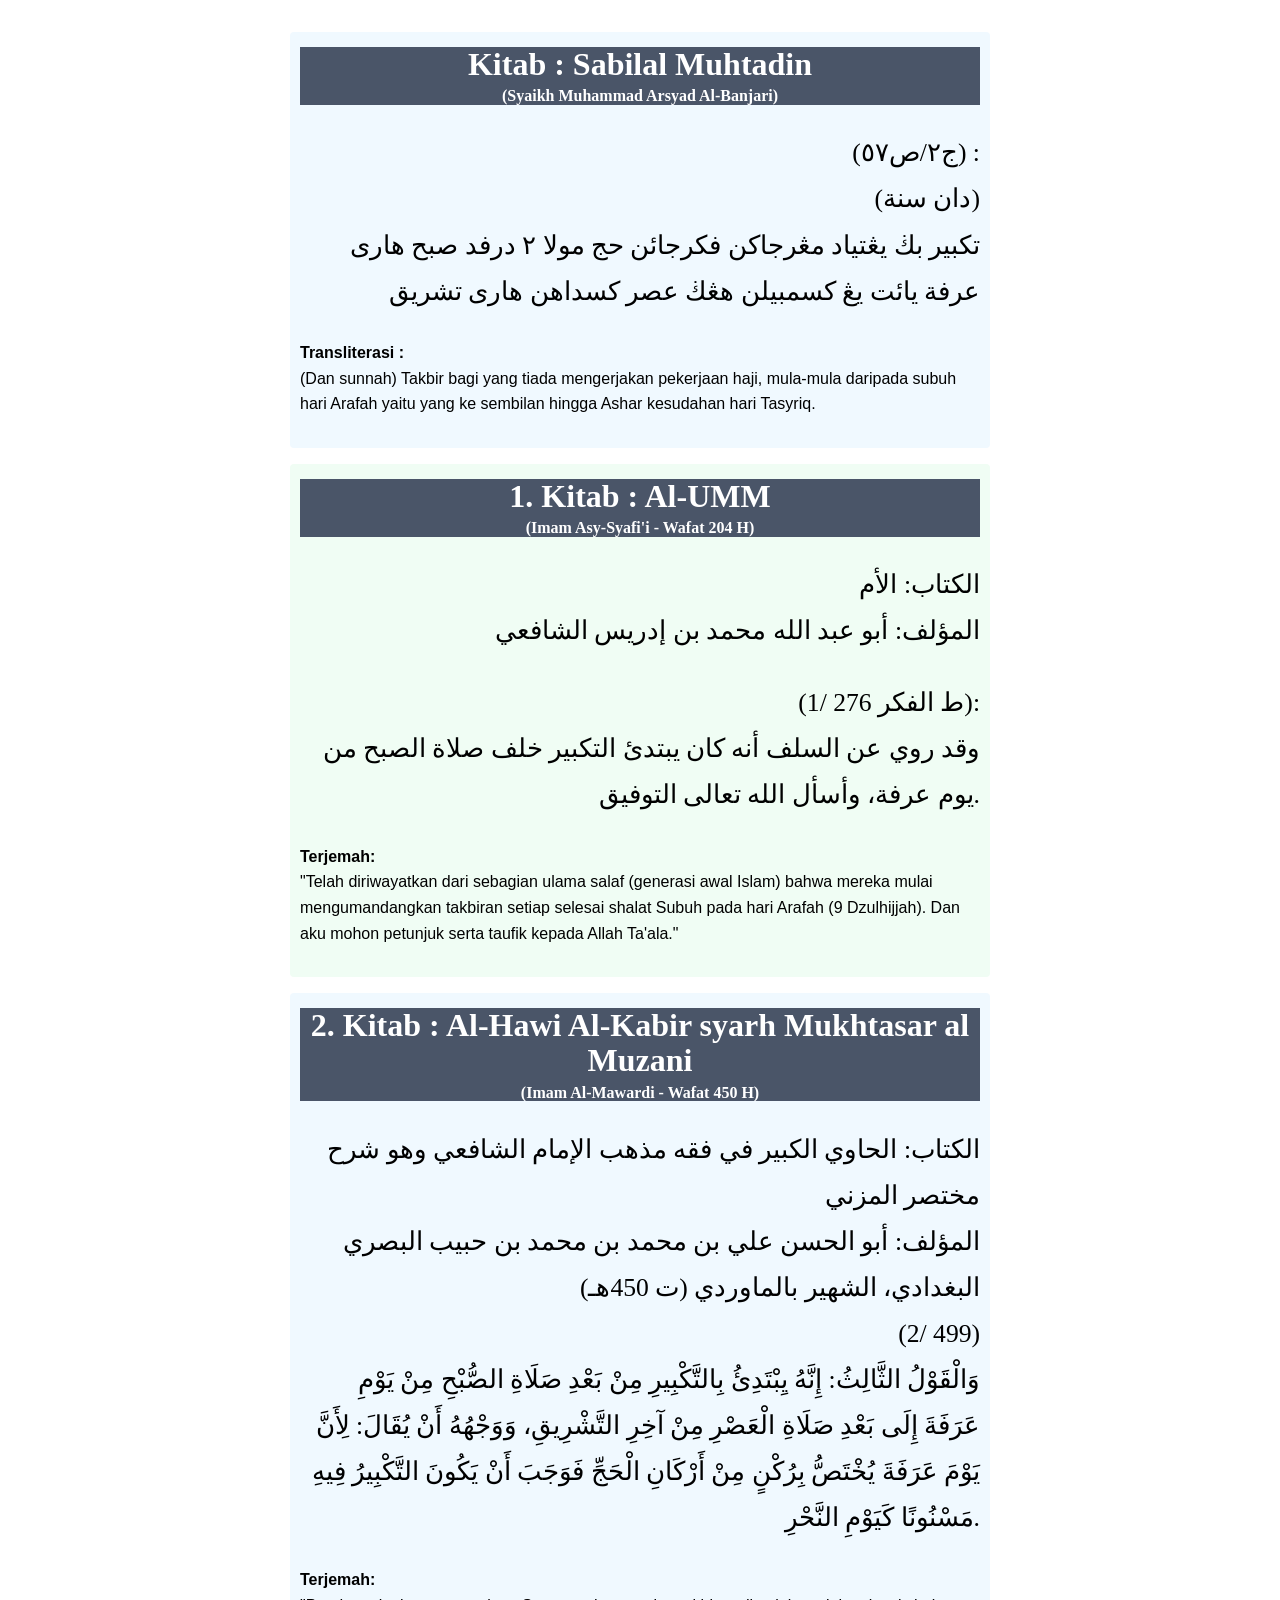
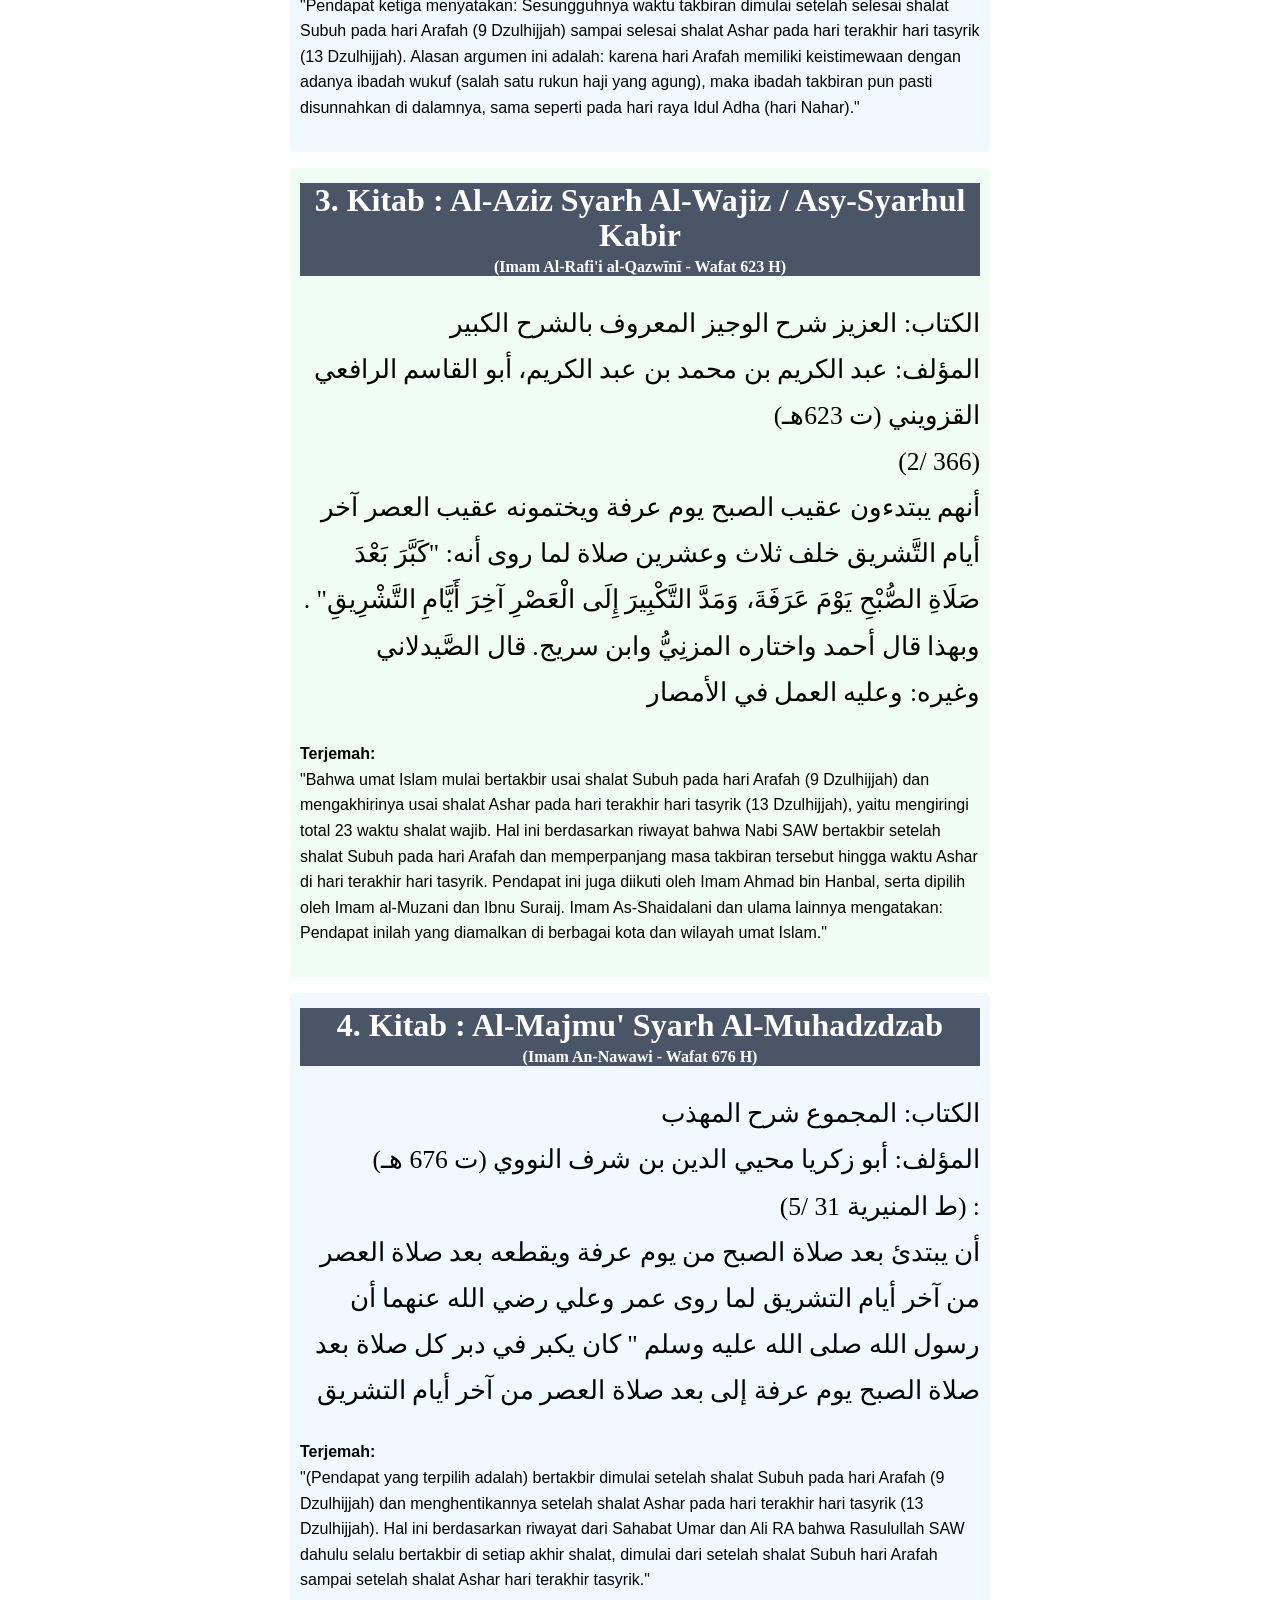
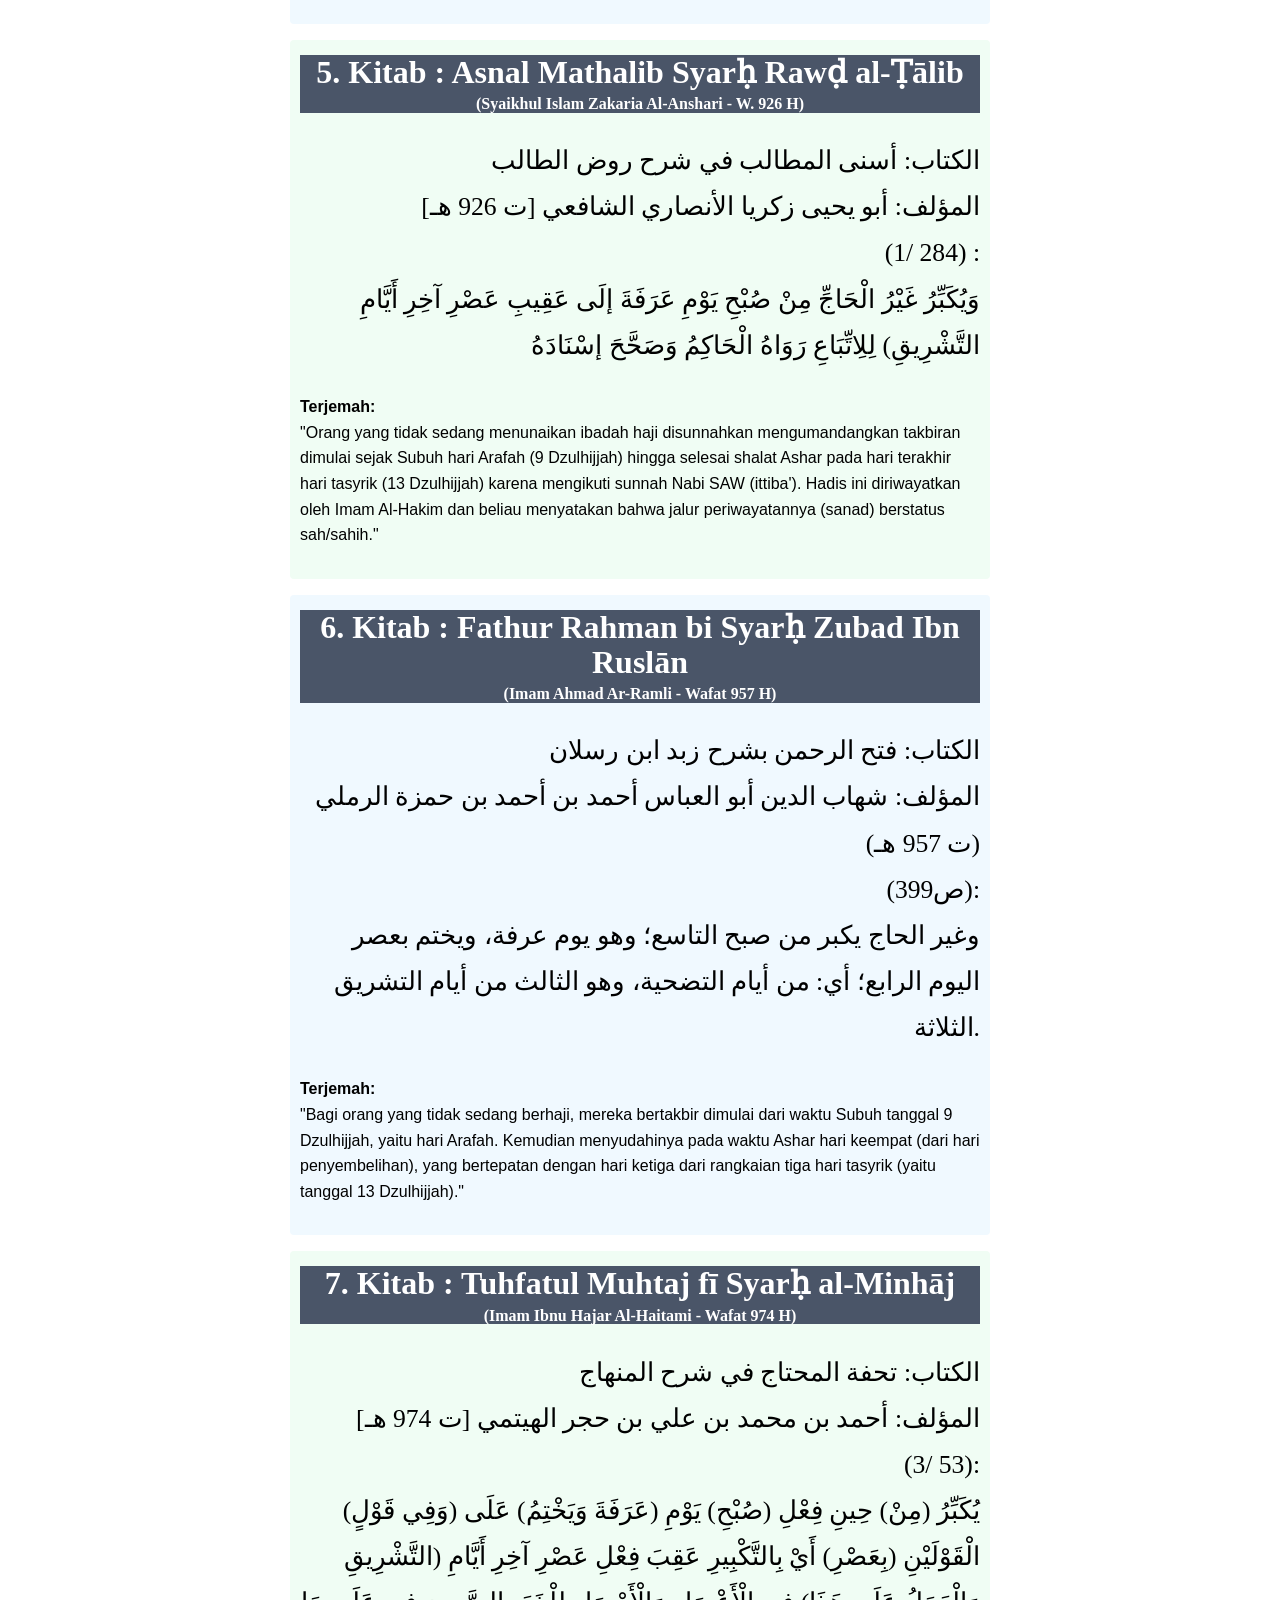
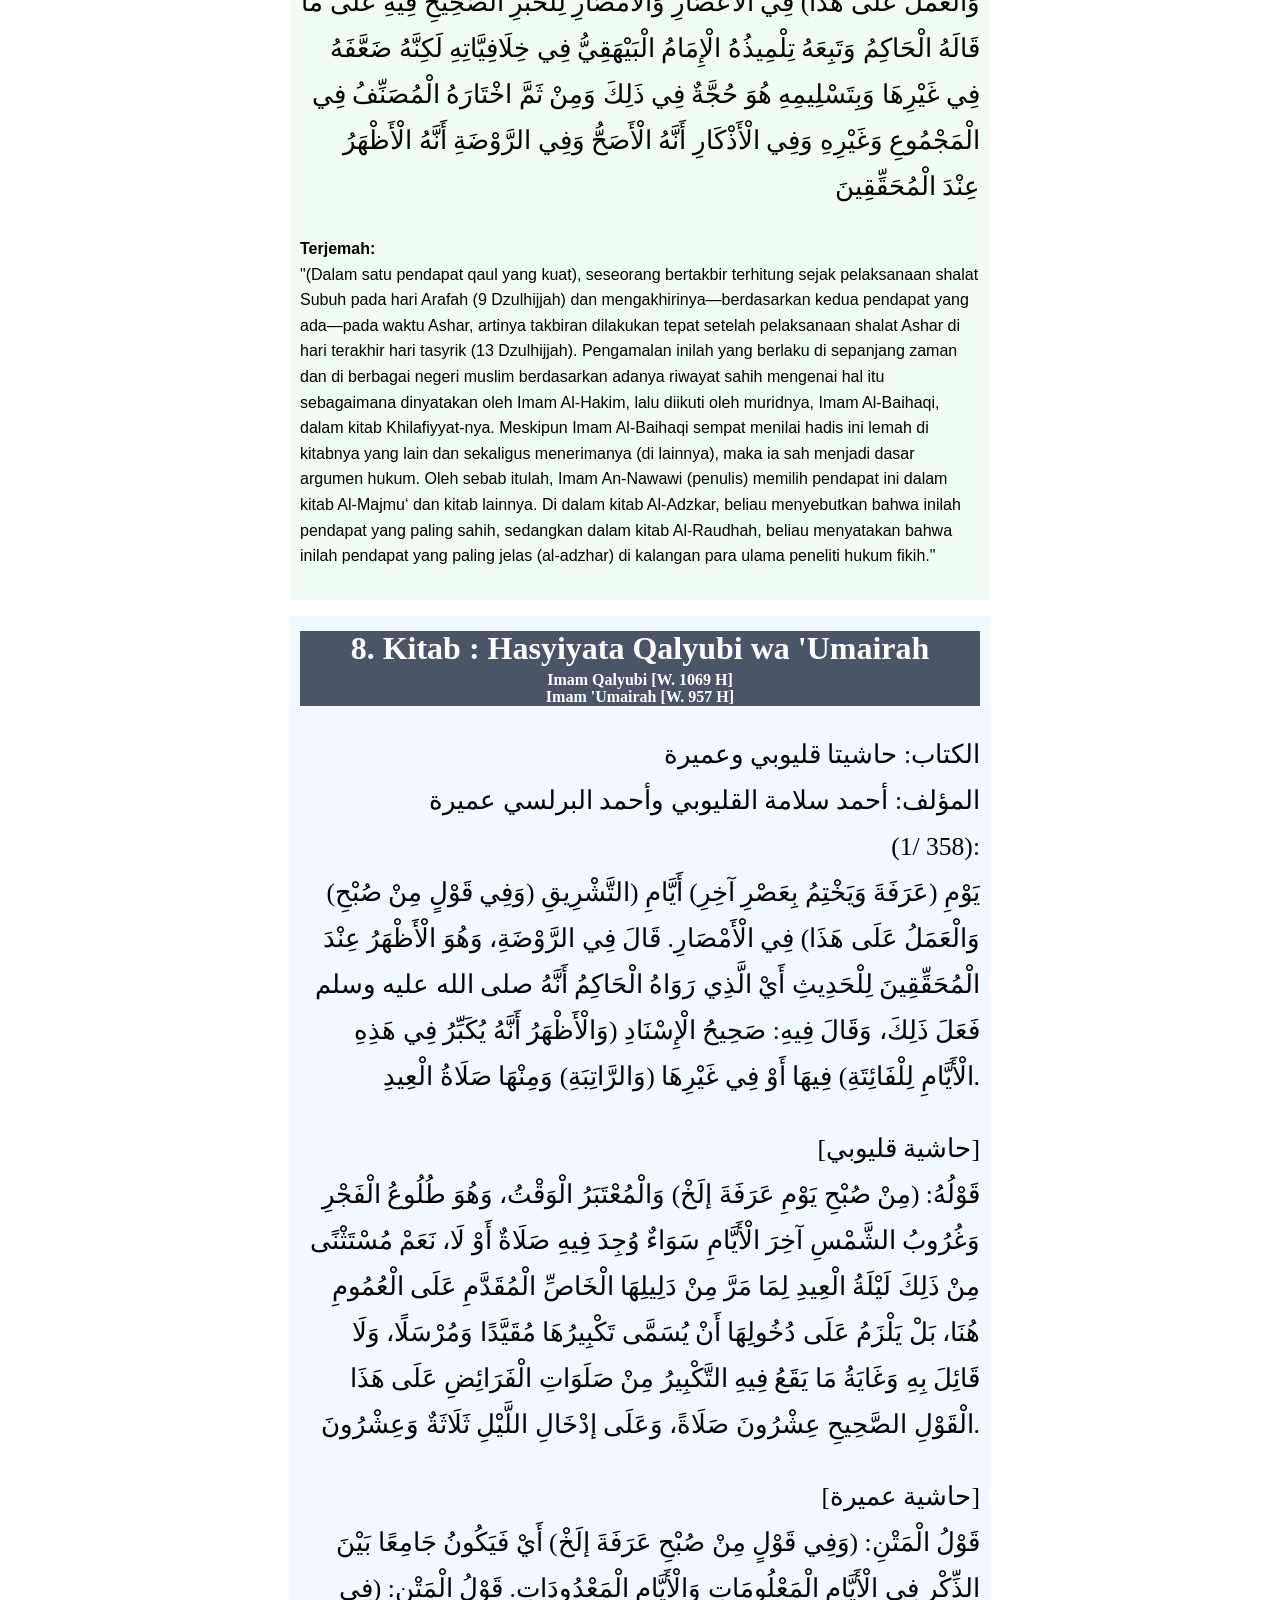
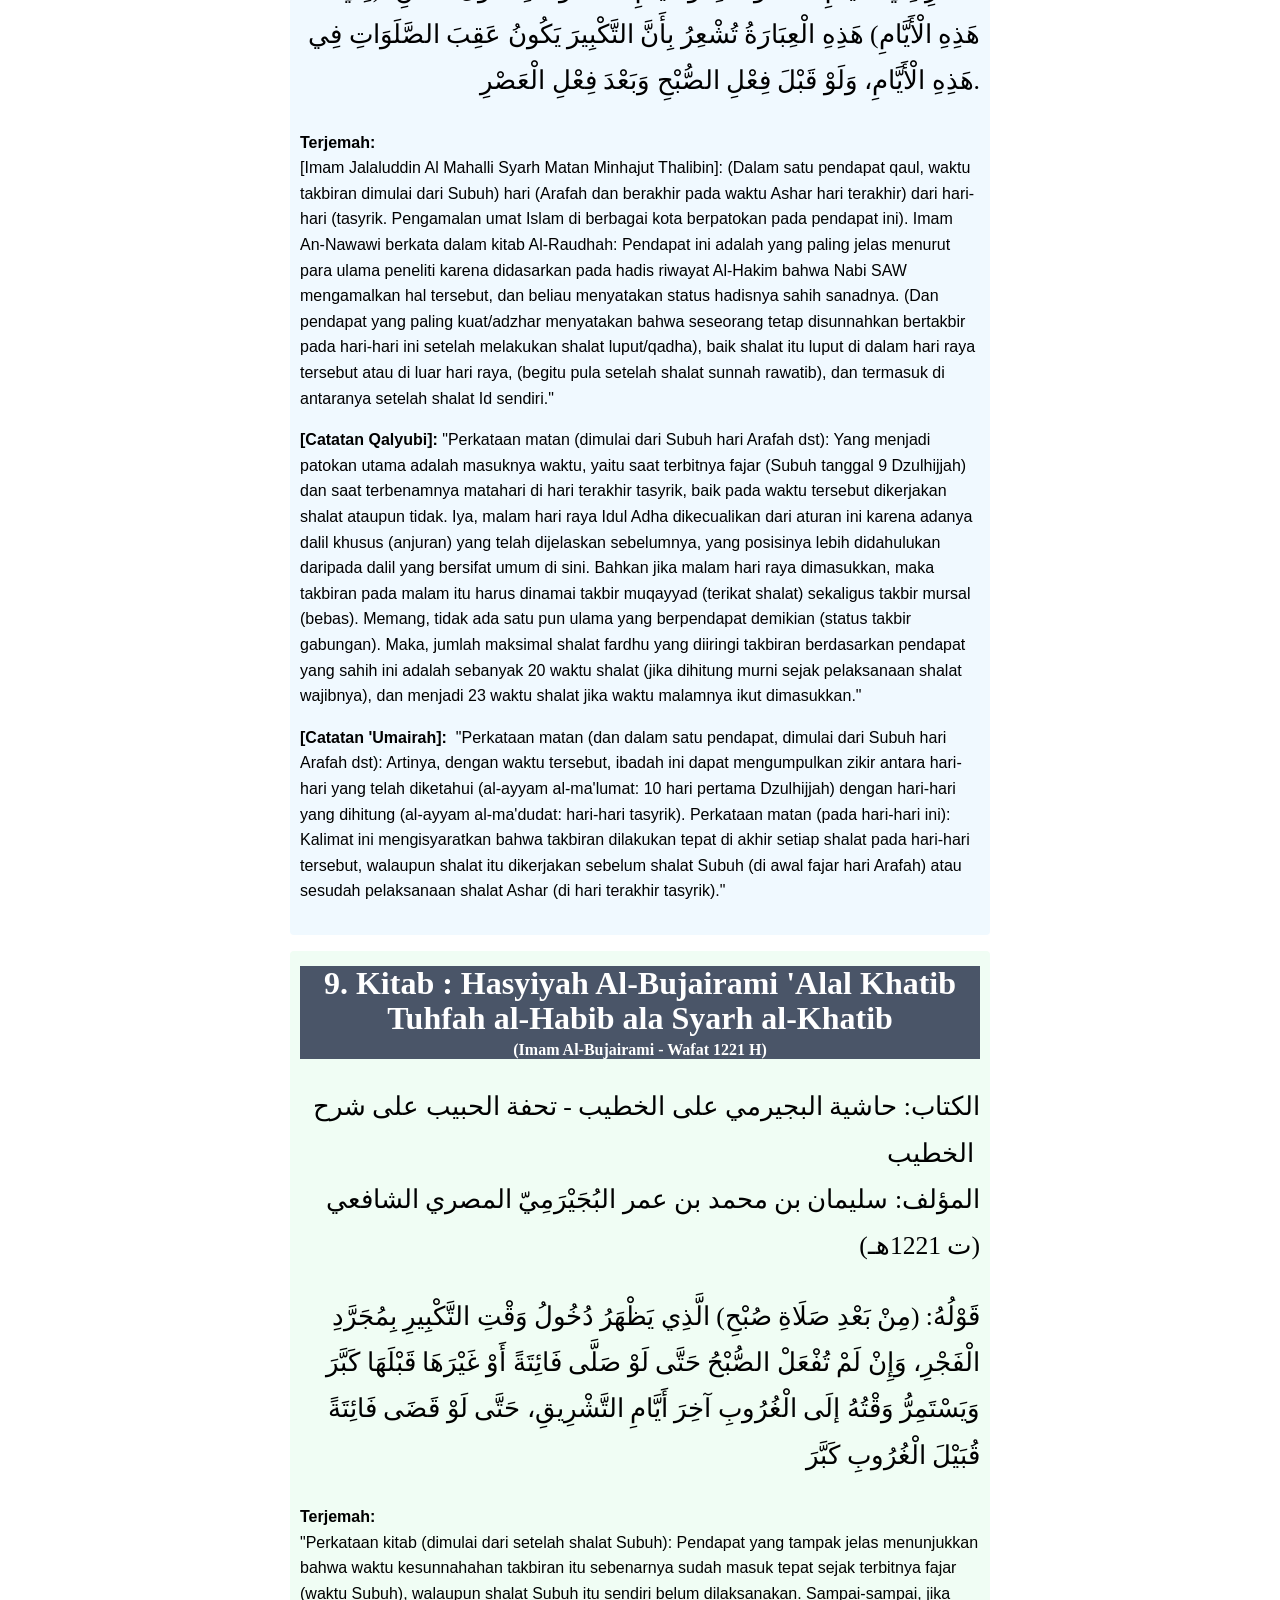
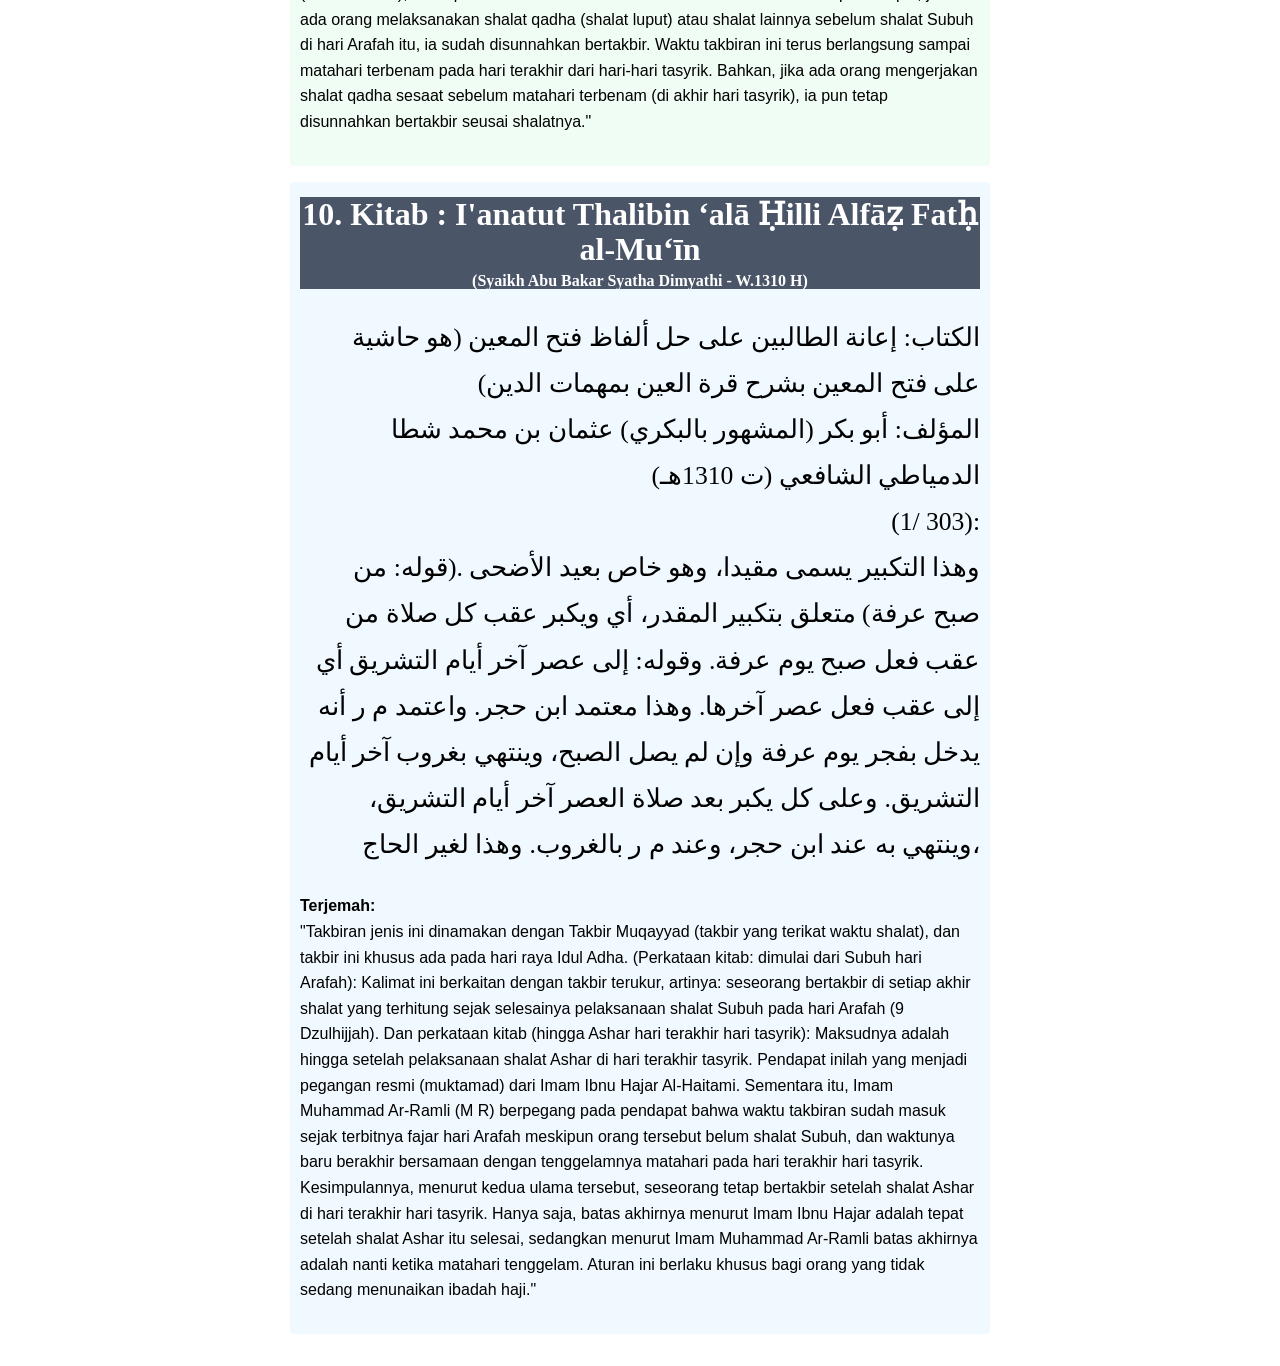
==== index.html @ 48f64df8 "index.html" ====
<!DOCTYPE html>
<html lang="id">
<head>
  <!-- Google tag (gtag.js) -->
<script async src="https://www.googletagmanager.com/gtag/js?id=G-DXR1DLVQC6"></script>
<script>
  window.dataLayer = window.dataLayer || [];
  function gtag(){dataLayer.push(arguments);}
  gtag('js', new Date());

  gtag('config', 'G-DXR1DLVQC6');
</script>
  <meta charset="UTF-8" />
  <meta name="viewport" content="width=device-width, initial-scale=1" />
  <title>awal takbiran yang terlupa</title>

  <!-- Deskripsi untuk link preview -->
  <meta name="title" content="Batas Takbiran Idul Adha" />
  <meta name="description" content="Kalam Datuk Kelampayan beserta 10 Referensi KITAB TETUA" />

 
  <meta property="og:image" content="https://kalam-ustadz.github.io/batas-takbiran-idul-adha/logo.png" />
  <meta property="og:image:width" content="476" />
  <meta property="og:image:height" content="635" />
  <meta property="og:image:type" content="image/png" />
  <meta property="og:title" content="Batas Takbiran Idul Adha" />
  <meta property="og:description" content="Kalam Datuk Kelampayan beserta 10 Referensi KITAB TETUA" />



  <!-- Twitter Card (opsional, tapi baik untuk preview universal) -->
  <meta property="twitter:card" content="summary_large_image" />
  <meta property="twitter:url" content="https://kalam-ustadz.github.io/batas-takbiran-idul-adha/index.html" />
  <meta property="twitter:title" content="Batas Takbiran Idul Adha" />
  <meta property="twitter:description" content="Kalam Datuk Kelampayan beserta 10 Referensi KITAB TETUA" />
  <meta property="twitter:image" content="https://kalam-ustadz.github.io/batas-takbiran-idul-adha/logo.png" />

<style type="text/css">
    body {
      margin: 2rem auto;
      max-width: 700px;
      font-family: serif;          
    }


    h1, h2, h3, h4 {
      margin= 0;
      background-color: #4a5568;
      color: white;
      padding: 0.6rem 1rem;
      text-align: center;
    }

    .arabic {

      font-family: 'Scheherazade New', serif;
      font-size: 1.6em;
      text-align: right;
      line-height: 1.8;
      dir: rtl;
    }


    .latin {
      font-family: 'Segoe UI', 'Roboto', sans-serif;
      text-align: left;
      line-height: 1.6;
      dir: ltr;
    }


    .div-1 {
      background-color: #f0f9ff;
      padding: 15px 10px;
      margin-bottom: 1rem;
      border-radius: 4px;
    }
    .div-2 {
      background-color: #f0fdf4;
      padding: 15px 10px;
      margin-bottom: 1rem;
      border-radius: 4px;
    }
  .div-1 h1 {
    margin: 0 !important;
    padding: 0 0 5px 0 !important;
    line-height: 1.1 !important;
  }

  .div-1 h4 {
    margin: 0 !important;
    padding: 0 !important;
    line-height: 1.1 !important;
  }
  .div-2 h1 {
    margin: 0 !important;
    padding: 0 0 5px 0 !important;
    line-height: 1.1 !important;
  }

  .div-2 h4 {
    margin: 0 !important;
    padding: 0 !important;
    line-height: 1.1 !important;
  }
  </style>
 </head>
<body>

<div class="div-1">
<h1>Kitab : Sabilal Muhtadin</h1><h4> (Syaikh Muhammad Arsyad Al-Banjari)</h4>

<p class="arabic">(ج٢/ص٥٧) :<br />
(دان سنة)<br />
  تكبير بڬ يڠتياد مڠرجاكن فكرجائن حج مولا ٢ درفد صبح هارى عرفة يائت يڠ كسمبيلن هڠڬ عصر كسداهن هارى تشريق</p>

<p class="latin"><strong>Transliterasi :</strong><br />
(Dan sunnah) Takbir bagi yang tiada mengerjakan pekerjaan haji, mula-mula daripada subuh hari Arafah yaitu yang ke sembilan hingga Ashar kesudahan hari Tasyriq.</p>
</div>

<div class="div-2">
<h1>1. Kitab : Al-UMM </h1><h4>(Imam Asy-Syafi'i - Wafat 204 H)</h4>

<p class="arabic">الكتاب: الأم<br />المؤلف: أبو عبد الله محمد بن إدريس الشافعي</p>

<p class="arabic">(1/ 276 ط الفكر):<br />
وقد روي عن السلف أنه كان يبتدئ التكبير خلف صلاة الصبح من يوم عرفة، وأسأل الله تعالى التوفيق.</p>

<p class="latin"><strong>Terjemah:</strong><br />
"Telah diriwayatkan dari sebagian ulama salaf (generasi awal Islam) bahwa mereka mulai mengumandangkan takbiran setiap selesai shalat Subuh pada hari Arafah (9 Dzulhijjah). Dan aku mohon petunjuk serta taufik kepada Allah Ta'ala."</p>
</div>

<div class="div-1">
<h1>2. Kitab : Al-Hawi Al-Kabir syarh Mukhtasar al Muzani</h1><h4> (Imam Al-Mawardi - Wafat 450 H)</h4>

<p class="arabic">الكتاب: الحاوي الكبير في فقه مذهب الإمام الشافعي وهو شرح مختصر المزني<br />المؤلف: أبو الحسن علي بن محمد بن محمد بن حبيب البصري البغدادي، الشهير بالماوردي (ت 450هـ)<br />
(2/ 499)<br />
وَالْقَوْلُ الثَّالِثُ: إِنَّهُ يِبْتَدِئُ بِالتَّكْبِيرِ مِنْ بَعْدِ صَلَاةِ الصُّبْحِ مِنْ يَوْمِ عَرَفَةَ إِلَى بَعْدِ صَلَاةِ الْعَصْرِ مِنْ آخِرِ التَّشْرِيقِ، وَوَجْهُهُ أَنْ يُقَالَ: لِأَنَّ يَوْمَ عَرَفَةَ يُخْتَصُّ بِرُكْنٍ مِنْ أَرْكَانِ الْحَجِّ فَوَجَبَ أَنْ يَكُونَ التَّكْبِيرُ فِيهِ مَسْنُونًا كَيَوْمِ النَّحْرِ.</p>

<p class="latin"><strong>Terjemah:</strong><br />
"Pendapat ketiga menyatakan: Sesungguhnya waktu takbiran dimulai setelah selesai shalat Subuh pada hari Arafah (9 Dzulhijjah) sampai selesai shalat Ashar pada hari terakhir hari tasyrik (13 Dzulhijjah). Alasan argumen ini adalah: karena hari Arafah memiliki keistimewaan dengan adanya ibadah wukuf (salah satu rukun haji yang agung), maka ibadah takbiran pun pasti disunnahkan di dalamnya, sama seperti pada hari raya Idul Adha (hari Nahar)."</p>
</div>

<div class="div-2">
<h1>3. Kitab : Al-Aziz Syarh Al-Wajiz / Asy-Syarhul Kabir </h1><h4>(Imam Al-Rafi'i al-Qazwīnī - Wafat 623 H)</h4>
<p class="arabic">الكتاب: العزيز شرح الوجيز المعروف بالشرح الكبير <br />المؤلف: عبد الكريم بن محمد بن عبد الكريم، أبو القاسم الرافعي القزويني (ت 623هـ)<br />
(2/ 366)<br />
أنهم يبتدءون عقيب الصبح يوم عرفة ويختمونه عقيب العصر آخر أيام التَّشريق خلف ثلاث وعشرين صلاة لما روى أنه: "كَبَّرَ بَعْدَ صَلَاةِ الصُّبْحِ يَوْمَ عَرَفَةَ، وَمَدَّ التَّكْبِيرَ إِلَى الْعَصْرِ آخِرَ أَيَّامِ التَّشْرِيقِ" . وبهذا قال أحمد واختاره المزنِيُّ وابن سريج. قال الصَّيدلاني وغيره: وعليه العمل في الأمصار</p>
<p class="latin"><strong>Terjemah:</strong><br />
"Bahwa umat Islam mulai bertakbir usai shalat Subuh pada hari Arafah (9 Dzulhijjah) dan mengakhirinya usai shalat Ashar pada hari terakhir hari tasyrik (13 Dzulhijjah), yaitu mengiringi total 23 waktu shalat wajib. Hal ini berdasarkan riwayat bahwa Nabi SAW bertakbir setelah shalat Subuh pada hari Arafah dan memperpanjang masa takbiran tersebut hingga waktu Ashar di hari terakhir hari tasyrik. Pendapat ini juga diikuti oleh Imam Ahmad bin Hanbal, serta dipilih oleh Imam al-Muzani dan Ibnu Suraij. Imam As-Shaidalani dan ulama lainnya mengatakan: Pendapat inilah yang diamalkan di berbagai kota dan wilayah umat Islam."</p>
</div>

<div class="div-1">
<h1>4. Kitab : Al-Majmu' Syarh Al-Muhadzdzab</h1><h4>(Imam An-Nawawi - Wafat 676 H)</h4>
<p class="arabic">الكتاب: المجموع شرح المهذب <br />المؤلف: أبو زكريا محيي الدين بن شرف النووي (ت 676 هـ)<br />
(5/ 31 ط المنيرية) :<br />
أن يبتدئ بعد صلاة الصبح من يوم عرفة ويقطعه بعد صلاة العصر من آخر أيام التشريق لما روى عمر وعلي رضي الله عنهما أن رسول الله صلى الله عليه وسلم " كان يكبر في دبر كل صلاة بعد صلاة الصبح يوم عرفة إلى بعد صلاة العصر من آخر أيام التشريق</p>
<p class="latin"><strong>Terjemah:</strong><br />
"(Pendapat yang terpilih adalah) bertakbir dimulai setelah shalat Subuh pada hari Arafah (9 Dzulhijjah) dan menghentikannya setelah shalat Ashar pada hari terakhir hari tasyrik (13 Dzulhijjah). Hal ini berdasarkan riwayat dari Sahabat Umar dan Ali RA bahwa Rasulullah SAW dahulu selalu bertakbir di setiap akhir shalat, dimulai dari setelah shalat Subuh hari Arafah sampai setelah shalat Ashar hari terakhir tasyrik."</p>
</div>

<div class="div-2">
<h1>5. Kitab : Asnal Mathalib Syarḥ Rawḍ al-Ṭālib </h1><h4>(Syaikhul Islam Zakaria Al-Anshari - W. 926 H)</h4>

<p class="arabic">الكتاب: أسنى المطالب في شرح روض الطالب <br />المؤلف: أبو يحيى زكريا الأنصاري الشافعي [ت 926 هـ]<br />
(1/ 284) :<br />
وَيُكَبِّرُ غَيْرُ الْحَاجِّ مِنْ صُبْحِ يَوْمِ عَرَفَةَ إلَى عَقِيبِ عَصْرِ آخِرِ أَيَّامِ التَّشْرِيقِ) لِلِاتِّبَاعِ رَوَاهُ الْحَاكِمُ وَصَحَّحَ إسْنَادَهُ</p>

<p class="latin"><strong>Terjemah:</strong><br />
"Orang yang tidak sedang menunaikan ibadah haji disunnahkan mengumandangkan takbiran dimulai sejak Subuh hari Arafah (9 Dzulhijjah) hingga selesai shalat Ashar pada hari terakhir hari tasyrik (13 Dzulhijjah) karena mengikuti sunnah Nabi SAW (ittiba'). Hadis ini diriwayatkan oleh Imam Al-Hakim dan beliau menyatakan bahwa jalur periwayatannya (sanad) berstatus sah/sahih."</p>
</div>

<div class="div-1">
<h1>6. Kitab : Fathur Rahman bi Syarḥ Zubad Ibn Ruslān </h1><h4>(Imam Ahmad Ar-Ramli - Wafat 957 H)</h4>

<p class="arabic">الكتاب: فتح الرحمن بشرح زبد ابن رسلان<br />
المؤلف: شهاب الدين أبو العباس أحمد بن أحمد بن حمزة الرملي (ت 957 هـ)<br />
(ص399):<br />
وغير الحاج يكبر من صبح التاسع؛ وهو يوم عرفة، ويختم بعصر اليوم الرابع؛ أي: من أيام التضحية، وهو الثالث من أيام التشريق الثلاثة.</p>

<p class="latin"><strong>Terjemah:</strong><br />
"Bagi orang yang tidak sedang berhaji, mereka bertakbir dimulai dari waktu Subuh tanggal 9 Dzulhijjah, yaitu hari Arafah. Kemudian menyudahinya pada waktu Ashar hari keempat (dari hari penyembelihan), yang bertepatan dengan hari ketiga dari rangkaian tiga hari tasyrik (yaitu tanggal 13 Dzulhijjah)."</p>
</div>

<div class="div-2">
<h1>7. Kitab : Tuhfatul Muhtaj fī Syarḥ al-Minhāj </h1><h4>(Imam Ibnu Hajar Al-Haitami - Wafat 974 H)</h4>

<p class="arabic">الكتاب: تحفة المحتاج في شرح المنهاج<br />
المؤلف: أحمد بن محمد بن علي بن حجر الهيتمي [ت 974 هـ]<br />
&#160;(3/ 53):<br />
(وَفِي قَوْلٍ) يُكَبِّرُ (مِنْ) حِينِ فِعْلِ (صُبْحِ) يَوْمِ (عَرَفَةَ وَيَخْتِمُ) عَلَى الْقَوْلَيْنِ (بِعَصْرِ) أَيْ بِالتَّكْبِيرِ عَقِبَ فِعْلِ عَصْرِ آخِرِ أَيَّامِ (التَّشْرِيقِ وَالْعَمَلُ عَلَى هَذَا) فِي الْأَعْصَارِ وَالْأَمْصَارِ لِلْخَبَرِ الصَّحِيحِ فِيهِ عَلَى مَا قَالَهُ الْحَاكِمُ وَتَبِعَهُ تِلْمِيذُهُ الْإِمَامُ الْبَيْهَقِيُّ فِي خِلَافِيَّاتِهِ لَكِنَّهُ ضَعَّفَهُ فِي غَيْرِهَا وَبِتَسْلِيمِهِ هُوَ حُجَّةٌ فِي ذَلِكَ وَمِنْ ثَمَّ اخْتَارَهُ الْمُصَنِّفُ فِي الْمَجْمُوعِ وَغَيْرِهِ وَفِي الْأَذْكَارِ أَنَّهُ الْأَصَحُّ وَفِي الرَّوْضَةِ أَنَّهُ الْأَظْهَرُ عِنْدَ الْمُحَقِّقِينَ</p>

<p class="latin"><strong>Terjemah:</strong><br />
"(Dalam satu pendapat qaul yang kuat), seseorang bertakbir terhitung sejak pelaksanaan shalat Subuh pada hari Arafah (9 Dzulhijjah) dan mengakhirinya—berdasarkan kedua pendapat yang ada—pada waktu Ashar, artinya takbiran dilakukan tepat setelah pelaksanaan shalat Ashar di hari terakhir hari tasyrik (13 Dzulhijjah). Pengamalan inilah yang berlaku di sepanjang zaman dan di berbagai negeri muslim berdasarkan adanya riwayat sahih mengenai hal itu sebagaimana dinyatakan oleh Imam Al-Hakim, lalu diikuti oleh muridnya, Imam Al-Baihaqi, dalam kitab Khilafiyyat-nya. Meskipun Imam Al-Baihaqi sempat menilai hadis ini lemah di kitabnya yang lain dan sekaligus menerimanya (di lainnya), maka ia sah menjadi dasar argumen hukum. Oleh sebab itulah, Imam An-Nawawi (penulis) memilih pendapat ini dalam kitab Al-Majmu‘ dan kitab lainnya. Di dalam kitab Al-Adzkar, beliau menyebutkan bahwa inilah pendapat yang paling sahih, sedangkan dalam kitab Al-Raudhah, beliau menyatakan bahwa inilah pendapat yang paling jelas (al-adzhar) di kalangan para ulama peneliti hukum fikih."</p>
</div>

<div class="div-1">
<h1>8. Kitab : Hasyiyata Qalyubi wa 'Umairah </h1><h4>Imam Qalyubi [W. 1069 H]<br />Imam 'Umairah [W. 957 H]</h4>

<p class="arabic">الكتاب: حاشيتا قليوبي وعميرة<br />
المؤلف: أحمد سلامة القليوبي وأحمد البرلسي عميرة<br />
(1/ 358):<br />
(وَفِي قَوْلٍ مِنْ صُبْحِ) يَوْمِ (عَرَفَةَ وَيَخْتِمُ بِعَصْرِ آخِرِ) أَيَّامِ (التَّشْرِيقِ وَالْعَمَلُ عَلَى هَذَا) فِي الْأَمْصَارِ. قَالَ فِي الرَّوْضَةِ، وَهُوَ الْأَظْهَرُ عِنْدَ الْمُحَقِّقِينَ لِلْحَدِيثِ أَيْ الَّذِي رَوَاهُ الْحَاكِمُ أَنَّهُ صلى الله عليه وسلم فَعَلَ ذَلِكَ، وَقَالَ فِيهِ: صَحِيحُ الْإِسْنَادِ (وَالْأَظْهَرُ أَنَّهُ يُكَبِّرُ فِي هَذِهِ الْأَيَّامِ لِلْفَائِتَةِ) فِيهَا أَوْ فِي غَيْرِهَا (وَالرَّاتِبَةِ) وَمِنْهَا صَلَاةُ الْعِيدِ.</p>

<p class="arabic">[حاشية قليوبي]<br /> قَوْلُهُ: (مِنْ صُبْحِ يَوْمِ عَرَفَةَ إلَخْ) وَالْمُعْتَبَرُ الْوَقْتُ، وَهُوَ طُلُوعُ الْفَجْرِ وَغُرُوبُ الشَّمْسِ آخِرَ الْأَيَّامِ سَوَاءٌ وُجِدَ فِيهِ صَلَاةٌ أَوْ لَا، نَعَمْ مُسْتَثْنًى مِنْ ذَلِكَ لَيْلَةُ الْعِيدِ لِمَا مَرَّ مِنْ دَلِيلِهَا الْخَاصِّ الْمُقَدَّمِ عَلَى الْعُمُومِ هُنَا، بَلْ يَلْزَمُ عَلَى دُخُولِهَا أَنْ يُسَمَّى تَكْبِيرُهَا مُقَيَّدًا وَمُرْسَلًا، وَلَا قَائِلَ بِهِ وَغَايَةُ مَا يَقَعُ فِيهِ التَّكْبِيرُ مِنْ صَلَوَاتِ الْفَرَائِضِ عَلَى هَذَا الْقَوْلِ الصَّحِيحِ عِشْرُونَ صَلَاةً، وَعَلَى إدْخَالِ اللَّيْلِ ثَلَاثَةٌ وَعِشْرُونَ.</p>

<p class="arabic">[حاشية عميرة]<br /> قَوْلُ الْمَتْنِ: (وَفِي قَوْلٍ مِنْ صُبْحِ عَرَفَةَ إلَخْ) أَيْ فَيَكُونُ جَامِعًا بَيْنَ الذِّكْرِ فِي الْأَيَّامِ الْمَعْلُومَاتِ وَالْأَيَّامِ الْمَعْدُودَاتِ. قَوْلُ الْمَتْنِ: (فِي هَذِهِ الْأَيَّامِ) هَذِهِ الْعِبَارَةُ تُشْعِرُ بِأَنَّ التَّكْبِيرَ يَكُونُ عَقِبَ الصَّلَوَاتِ فِي هَذِهِ الْأَيَّامِ، وَلَوْ قَبْلَ فِعْلِ الصُّبْحِ وَبَعْدَ فِعْلِ الْعَصْرِ.</p>

<p class="latin"><strong>Terjemah:</strong><br />
[Imam Jalaluddin Al Mahalli Syarh Matan Minhajut Thalibin]: (Dalam satu pendapat qaul, waktu takbiran dimulai dari Subuh) hari (Arafah dan berakhir pada waktu Ashar hari terakhir) dari hari-hari (tasyrik. Pengamalan umat Islam di berbagai kota berpatokan pada pendapat ini). Imam An-Nawawi berkata dalam kitab Al-Raudhah: Pendapat ini adalah yang paling jelas menurut para ulama peneliti karena didasarkan pada hadis riwayat Al-Hakim bahwa Nabi SAW mengamalkan hal tersebut, dan beliau menyatakan status hadisnya sahih sanadnya. (Dan pendapat yang paling kuat/adzhar menyatakan bahwa seseorang tetap disunnahkan bertakbir pada hari-hari ini setelah melakukan shalat luput/qadha), baik shalat itu luput di dalam hari raya tersebut atau di luar hari raya, (begitu pula setelah shalat sunnah rawatib), dan termasuk di antaranya setelah shalat Id sendiri."</p>

<p class="latin"><strong>[Catatan Qalyubi]:</strong> "Perkataan matan (dimulai dari Subuh hari Arafah dst): Yang menjadi patokan utama adalah masuknya waktu, yaitu saat terbitnya fajar (Subuh tanggal 9 Dzulhijjah) dan saat terbenamnya matahari di hari terakhir tasyrik, baik pada waktu tersebut dikerjakan shalat ataupun tidak. Iya, malam hari raya Idul Adha dikecualikan dari aturan ini karena adanya dalil khusus (anjuran) yang telah dijelaskan sebelumnya, yang posisinya lebih didahulukan daripada dalil yang bersifat umum di sini. Bahkan jika malam hari raya dimasukkan, maka takbiran pada malam itu harus dinamai takbir muqayyad (terikat shalat) sekaligus takbir mursal (bebas). Memang, tidak ada satu pun ulama yang berpendapat demikian (status takbir gabungan). Maka, jumlah maksimal shalat fardhu yang diiringi takbiran berdasarkan pendapat yang sahih ini adalah sebanyak 20 waktu shalat (jika dihitung murni sejak pelaksanaan shalat wajibnya), dan menjadi 23 waktu shalat jika waktu malamnya ikut dimasukkan."</p>

<p class="latin"><strong>[Catatan 'Umairah]:</strong>&#160; "Perkataan matan (dan dalam satu pendapat, dimulai dari Subuh hari Arafah dst): Artinya, dengan waktu tersebut, ibadah ini dapat mengumpulkan zikir antara hari-hari yang telah diketahui (al-ayyam al-ma'lumat: 10 hari pertama Dzulhijjah) dengan hari-hari yang dihitung (al-ayyam al-ma'dudat: hari-hari tasyrik). Perkataan matan (pada hari-hari ini): Kalimat ini mengisyaratkan bahwa takbiran dilakukan tepat di akhir setiap shalat pada hari-hari tersebut, walaupun shalat itu dikerjakan sebelum shalat Subuh (di awal fajar hari Arafah) atau sesudah pelaksanaan shalat Ashar (di hari terakhir tasyrik)."</p>
</div>

<div class="div-2">
<h1>9. Kitab : Hasyiyah Al-Bujairami 'Alal Khatib Tuhfah al-Habib ala Syarh al-Khatib </h1><h4>(Imam Al-Bujairami - Wafat 1221 H)</h4>

<p class="arabic">الكتاب: حاشية البجيرمي على الخطيب - تحفة الحبيب على شرح الخطيب&#160;<br />
المؤلف: سليمان بن محمد بن عمر البُجَيْرَمِيّ المصري الشافعي (ت 1221هـ)</p>

<p class="arabic">قَوْلُهُ: (مِنْ بَعْدِ صَلَاةِ صُبْحِ) الَّذِي يَظْهَرُ دُخُولُ وَقْتِ التَّكْبِيرِ بِمُجَرَّدِ الْفَجْرِ، وَإِنْ لَمْ تُفْعَلْ الصُّبْحُ حَتَّى لَوْ صَلَّى فَائِتَةً أَوْ غَيْرَهَا قَبْلَهَا كَبَّرَ وَيَسْتَمِرُّ وَقْتُهُ إلَى الْغُرُوبِ آخِرَ أَيَّامِ التَّشْرِيقِ، حَتَّى لَوْ قَضَى فَائِتَةً قُبَيْلَ الْغُرُوبِ كَبَّرَ</p>

<p class="latin"><strong>Terjemah:</strong><br />
"Perkataan kitab (dimulai dari setelah shalat Subuh): Pendapat yang tampak jelas menunjukkan bahwa waktu kesunnahahan takbiran itu sebenarnya sudah masuk tepat sejak terbitnya fajar (waktu Subuh), walaupun shalat Subuh itu sendiri belum dilaksanakan. Sampai-sampai, jika ada orang melaksanakan shalat qadha (shalat luput) atau shalat lainnya sebelum shalat Subuh di hari Arafah itu, ia sudah disunnahkan bertakbir. Waktu takbiran ini terus berlangsung sampai matahari terbenam pada hari terakhir dari hari-hari tasyrik. Bahkan, jika ada orang mengerjakan shalat qadha sesaat sebelum matahari terbenam (di akhir hari tasyrik), ia pun tetap disunnahkan bertakbir seusai shalatnya."</p>
</div>

<div class="div-1">
<h1>10. Kitab : I'anatut Thalibin ‘alā Ḥilli Alfāẓ Fatḥ al-Mu‘īn </h1><h4>(Syaikh Abu Bakar Syatha Dimyathi - W.1310 H)</h4>

<p class="arabic">الكتاب: إعانة الطالبين على حل ألفاظ فتح المعين (هو حاشية على فتح المعين بشرح قرة العين بمهمات الدين)<br />
المؤلف: أبو بكر (المشهور بالبكري) عثمان بن محمد شطا الدمياطي الشافعي (ت 1310هـ)<br />
(1/ 303):<br />
وهذا التكبير يسمى مقيدا، وهو خاص بعيد الأضحى .(قوله: من صبح عرفة) متعلق بتكبير المقدر، أي ويكبر عقب كل صلاة من عقب فعل صبح يوم عرفة. وقوله: إلى عصر آخر أيام التشريق أي إلى عقب فعل عصر آخرها. وهذا معتمد ابن حجر. واعتمد م ر أنه يدخل بفجر يوم عرفة وإن لم يصل الصبح، وينتهي بغروب آخر أيام التشريق. وعلى كل يكبر بعد صلاة العصر آخر أيام التشريق، وينتهي به عند ابن حجر، وعند م ر بالغروب. وهذا لغير الحاج،</p>

<p class="latin"><strong>Terjemah:</strong><br />
"Takbiran jenis ini dinamakan dengan Takbir Muqayyad (takbir yang terikat waktu shalat), dan takbir ini khusus ada pada hari raya Idul Adha. (Perkataan kitab: dimulai dari Subuh hari Arafah): Kalimat ini berkaitan dengan takbir terukur, artinya: seseorang bertakbir di setiap akhir shalat yang terhitung sejak selesainya pelaksanaan shalat Subuh pada hari Arafah (9 Dzulhijjah). Dan perkataan kitab (hingga Ashar hari terakhir hari tasyrik): Maksudnya adalah hingga setelah pelaksanaan shalat Ashar di hari terakhir tasyrik. Pendapat inilah yang menjadi pegangan resmi (muktamad) dari Imam Ibnu Hajar Al-Haitami. Sementara itu, Imam Muhammad Ar-Ramli (M R) berpegang pada pendapat bahwa waktu takbiran sudah masuk sejak terbitnya fajar hari Arafah meskipun orang tersebut belum shalat Subuh, dan waktunya baru berakhir bersamaan dengan tenggelamnya matahari pada hari terakhir hari tasyrik. Kesimpulannya, menurut kedua ulama tersebut, seseorang tetap bertakbir setelah shalat Ashar di hari terakhir hari tasyrik. Hanya saja, batas akhirnya menurut Imam Ibnu Hajar adalah tepat setelah shalat Ashar itu selesai, sedangkan menurut Imam Muhammad Ar-Ramli batas akhirnya adalah nanti ketika matahari tenggelam. Aturan ini berlaku khusus bagi orang yang tidak sedang menunaikan ibadah haji."</p>
</div>

</body></html>
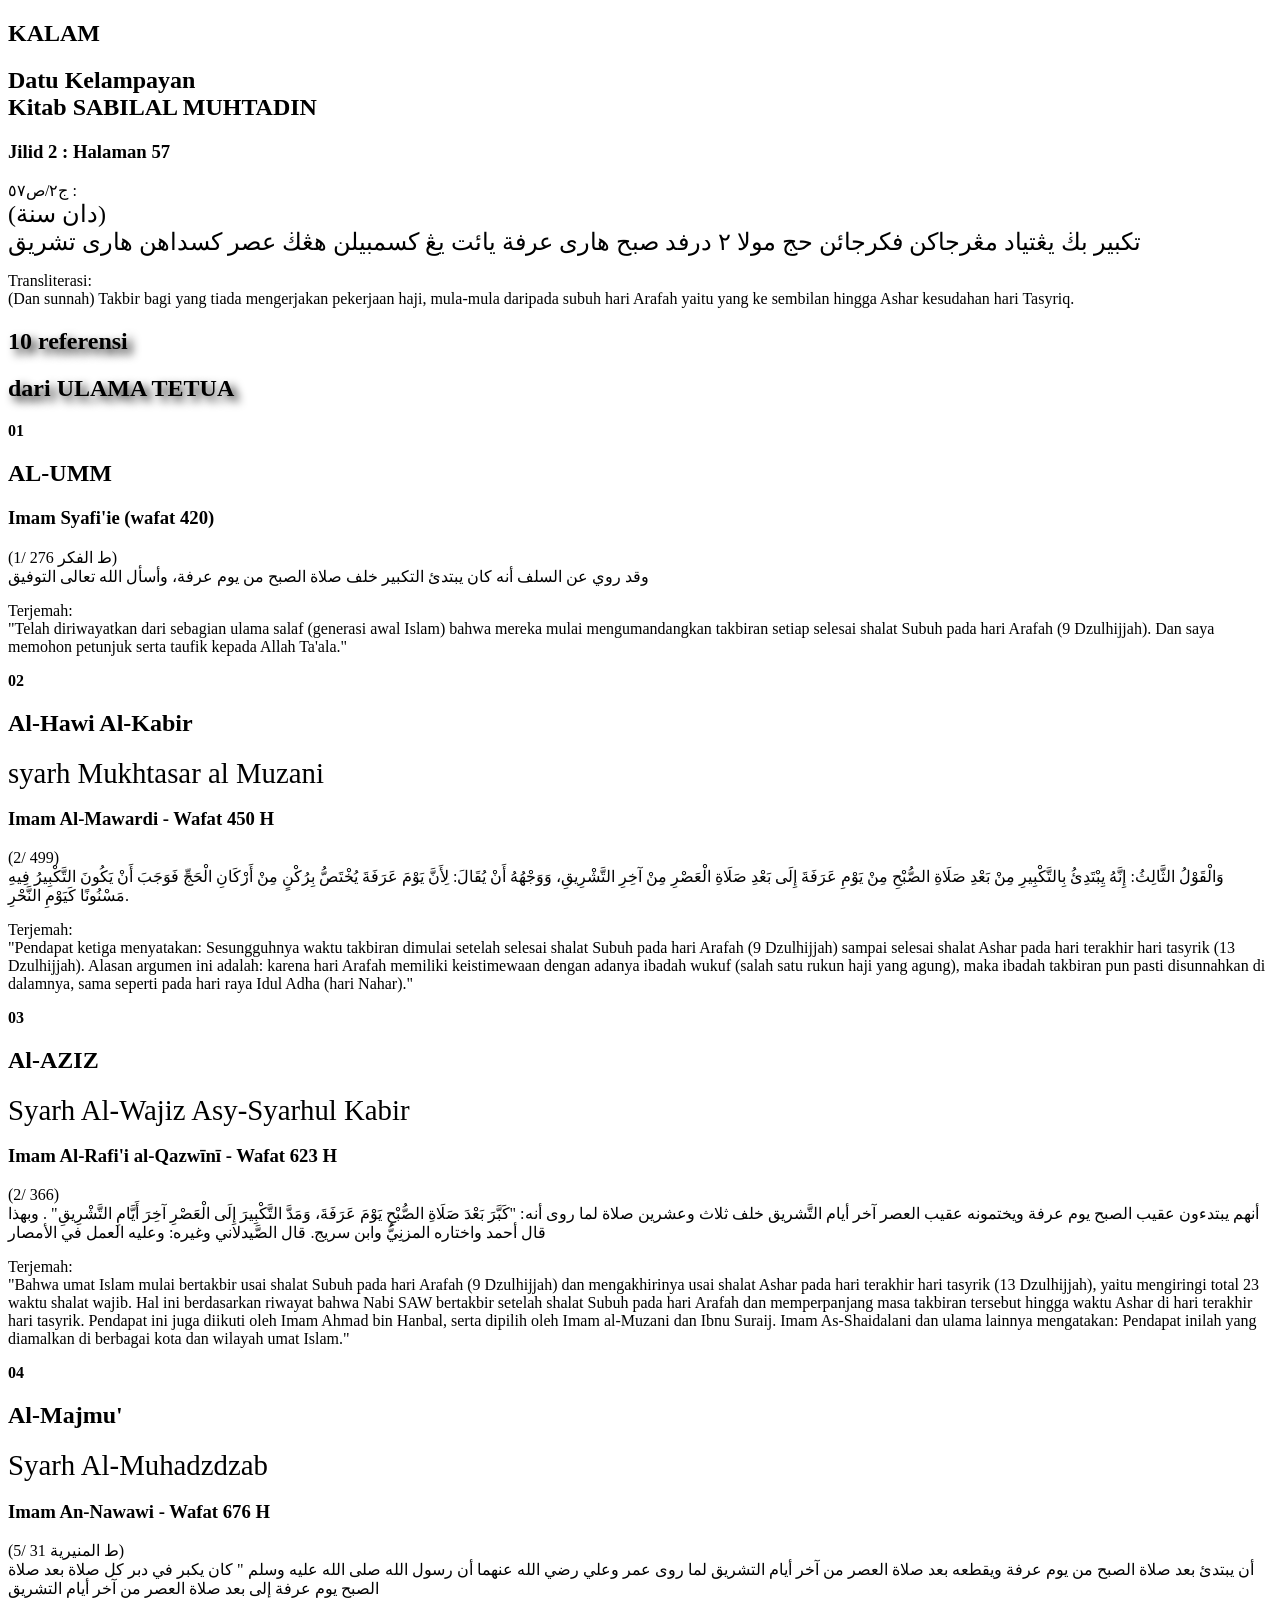
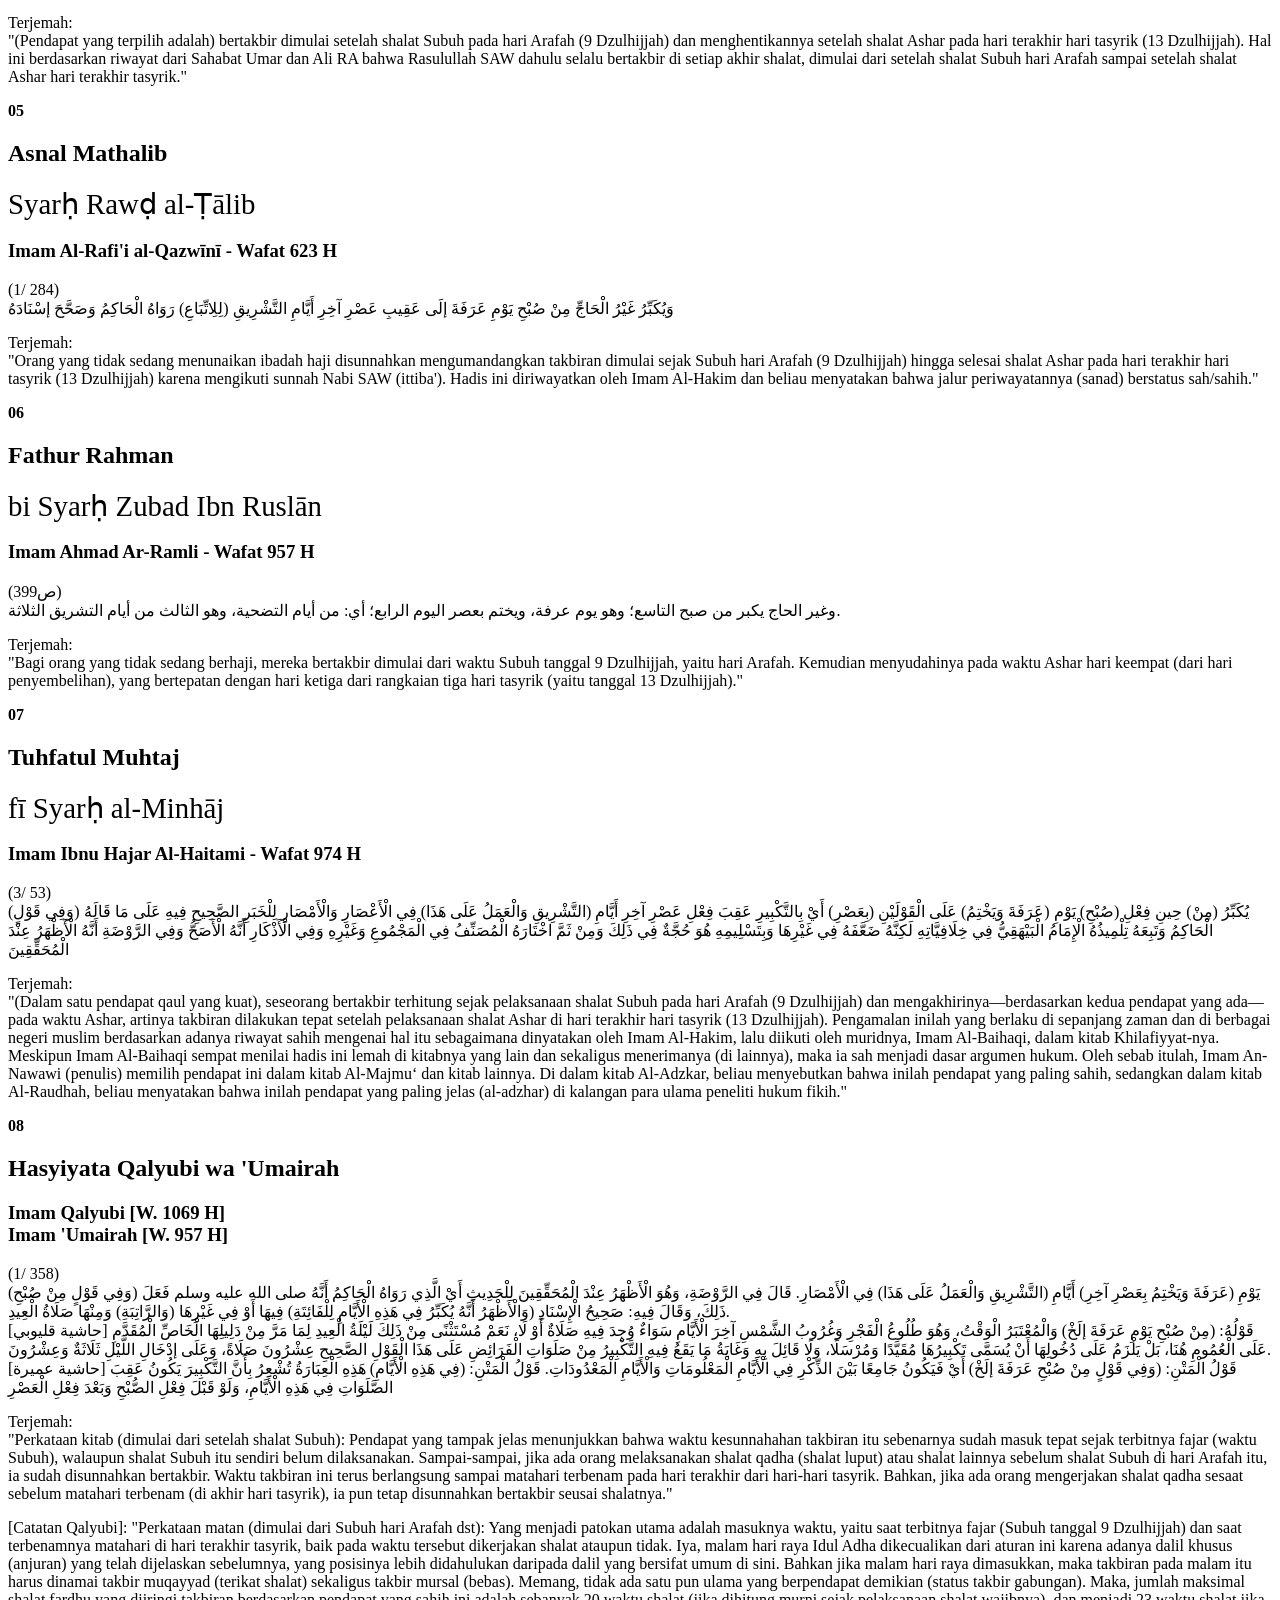
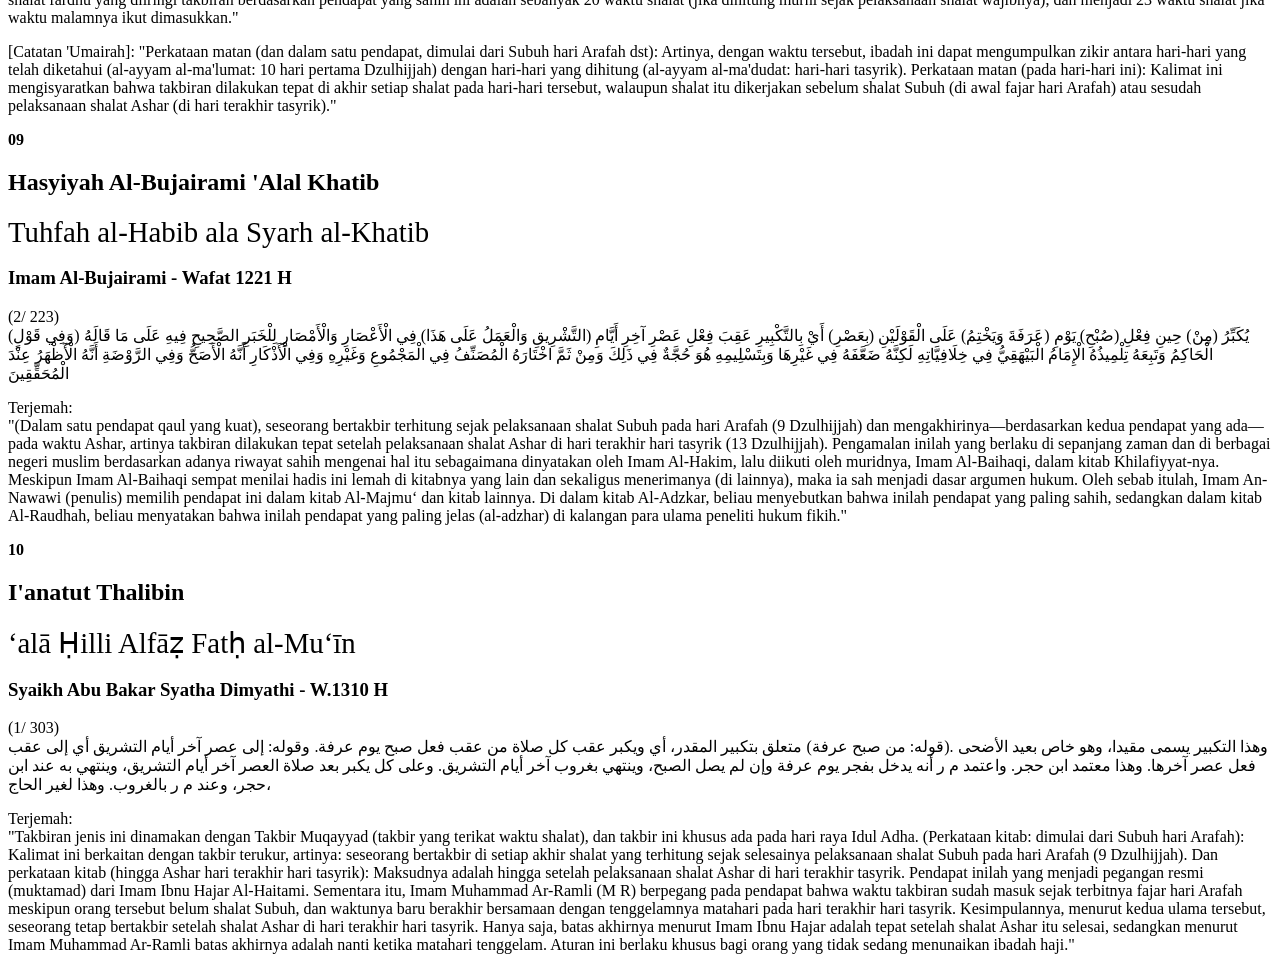
==== commit 0b13d23e: "Update index.html" ====
--- a/index.html
+++ b/index.html
@@ -1,241 +1,217 @@
-<!DOCTYPE html>
-<html lang="id">
-<head>
-  <!-- Google tag (gtag.js) -->
-<script async src="https://www.googletagmanager.com/gtag/js?id=G-DXR1DLVQC6"></script>
-<script>
-  window.dataLayer = window.dataLayer || [];
-  function gtag(){dataLayer.push(arguments);}
-  gtag('js', new Date());
-
-  gtag('config', 'G-DXR1DLVQC6');
-</script>
+<!--?xml version='1.0' encoding='UTF-8'?--><!DOCTYPE html><html xml:lang="en-us" lang="en-us" xmlns="http://www.w3.org/1999/xhtml" xmlns:epub="http://www.idpf.org/2007/ops"><head>
+<title>Table Of Contents</title>
+<link rel="stylesheet" type="text/css" href="https://kalam-ustadz.github.io/batas-takbiran-idul-adha/layout3.css" />
   <meta charset="UTF-8" />
-  <meta name="viewport" content="width=device-width, initial-scale=1" />
   <title>awal takbiran yang terlupa</title>
 
   <!-- Deskripsi untuk link preview -->
-  <meta name="title" content="Batas Takbiran Idul Adha" />
+  <meta name="title" content="Awal Takbiran Idul Adha" />
   <meta name="description" content="Kalam Datuk Kelampayan beserta 10 Referensi KITAB TETUA" />
 
- 
+  <!-- Open Graph (untuk WhatsApp, Facebook, dll) -->
+  <meta property="og:type" content="website" />
+  <meta property="og:url" content="https://kalam-ustadz.github.io/batas-takbiran-idul-adha/https://kalam-ustadz.github.io/batas-takbiran-idul-adha/" />
+  <meta property="og:title" content="Awal Takbiran Idul Adha" />
+  <meta property="og:description" content="Kalam Datuk Kelampayan beserta 10 Referensi KITAB TETUA" />
   <meta property="og:image" content="https://kalam-ustadz.github.io/batas-takbiran-idul-adha/logo.png" />
-  <meta property="og:image:width" content="476" />
-  <meta property="og:image:height" content="635" />
-  <meta property="og:image:type" content="image/png" />
-  <meta property="og:title" content="Batas Takbiran Idul Adha" />
-  <meta property="og:description" content="Kalam Datuk Kelampayan beserta 10 Referensi KITAB TETUA" />
-
-
+  <meta property="og:image:width" content="1200" />
+  <meta property="og:image:height" content="630" />
 
   <!-- Twitter Card (opsional, tapi baik untuk preview universal) -->
   <meta property="twitter:card" content="summary_large_image" />
-  <meta property="twitter:url" content="https://kalam-ustadz.github.io/batas-takbiran-idul-adha/index.html" />
-  <meta property="twitter:title" content="Batas Takbiran Idul Adha" />
+  <meta property="twitter:url" content="https://kalam-ustadz.github.io/batas-takbiran-idul-adha/" />
+  <meta property="twitter:title" content="Awal Takbiran Idul Adha" />
   <meta property="twitter:description" content="Kalam Datuk Kelampayan beserta 10 Referensi KITAB TETUA" />
   <meta property="twitter:image" content="https://kalam-ustadz.github.io/batas-takbiran-idul-adha/logo.png" />
-
-<style type="text/css">
-    body {
-      margin: 2rem auto;
-      max-width: 700px;
-      font-family: serif;          
-    }
-
-
-    h1, h2, h3, h4 {
-      margin= 0;
-      background-color: #4a5568;
-      color: white;
-      padding: 0.6rem 1rem;
-      text-align: center;
-    }
-
-    .arabic {
-
-      font-family: 'Scheherazade New', serif;
-      font-size: 1.6em;
-      text-align: right;
-      line-height: 1.8;
-      dir: rtl;
-    }
-
-
-    .latin {
-      font-family: 'Segoe UI', 'Roboto', sans-serif;
-      text-align: left;
-      line-height: 1.6;
-      dir: ltr;
-    }
-
-
-    .div-1 {
-      background-color: #f0f9ff;
-      padding: 15px 10px;
-      margin-bottom: 1rem;
-      border-radius: 4px;
-    }
-    .div-2 {
-      background-color: #f0fdf4;
-      padding: 15px 10px;
-      margin-bottom: 1rem;
-      border-radius: 4px;
-    }
-  .div-1 h1 {
-    margin: 0 !important;
-    padding: 0 0 5px 0 !important;
-    line-height: 1.1 !important;
-  }
-
-  .div-1 h4 {
-    margin: 0 !important;
-    padding: 0 !important;
-    line-height: 1.1 !important;
-  }
-  .div-2 h1 {
-    margin: 0 !important;
-    padding: 0 0 5px 0 !important;
-    line-height: 1.1 !important;
-  }
-
-  .div-2 h4 {
-    margin: 0 !important;
-    padding: 0 !important;
-    line-height: 1.1 !important;
-  }
-  </style>
  </head>
-<body>
-
-<div class="div-1">
-<h1>Kitab : Sabilal Muhtadin</h1><h4> (Syaikh Muhammad Arsyad Al-Banjari)</h4>
-
-<p class="arabic">(ج٢/ص٥٧) :<br />
-(دان سنة)<br />
-  تكبير بڬ يڠتياد مڠرجاكن فكرجائن حج مولا ٢ درفد صبح هارى عرفة يائت يڠ كسمبيلن هڠڬ عصر كسداهن هارى تشريق</p>
-
-<p class="latin"><strong>Transliterasi :</strong><br />
-(Dan sunnah) Takbir bagi yang tiada mengerjakan pekerjaan haji, mula-mula daripada subuh hari Arafah yaitu yang ke sembilan hingga Ashar kesudahan hari Tasyriq.</p>
-</div>
-
-<div class="div-2">
-<h1>1. Kitab : Al-UMM </h1><h4>(Imam Asy-Syafi'i - Wafat 204 H)</h4>
-
-<p class="arabic">الكتاب: الأم<br />المؤلف: أبو عبد الله محمد بن إدريس الشافعي</p>
-
-<p class="arabic">(1/ 276 ط الفكر):<br />
-وقد روي عن السلف أنه كان يبتدئ التكبير خلف صلاة الصبح من يوم عرفة، وأسأل الله تعالى التوفيق.</p>
-
-<p class="latin"><strong>Terjemah:</strong><br />
-"Telah diriwayatkan dari sebagian ulama salaf (generasi awal Islam) bahwa mereka mulai mengumandangkan takbiran setiap selesai shalat Subuh pada hari Arafah (9 Dzulhijjah). Dan aku mohon petunjuk serta taufik kepada Allah Ta'ala."</p>
-</div>
-
-<div class="div-1">
-<h1>2. Kitab : Al-Hawi Al-Kabir syarh Mukhtasar al Muzani</h1><h4> (Imam Al-Mawardi - Wafat 450 H)</h4>
-
-<p class="arabic">الكتاب: الحاوي الكبير في فقه مذهب الإمام الشافعي وهو شرح مختصر المزني<br />المؤلف: أبو الحسن علي بن محمد بن محمد بن حبيب البصري البغدادي، الشهير بالماوردي (ت 450هـ)<br />
-(2/ 499)<br />
-وَالْقَوْلُ الثَّالِثُ: إِنَّهُ يِبْتَدِئُ بِالتَّكْبِيرِ مِنْ بَعْدِ صَلَاةِ الصُّبْحِ مِنْ يَوْمِ عَرَفَةَ إِلَى بَعْدِ صَلَاةِ الْعَصْرِ مِنْ آخِرِ التَّشْرِيقِ، وَوَجْهُهُ أَنْ يُقَالَ: لِأَنَّ يَوْمَ عَرَفَةَ يُخْتَصُّ بِرُكْنٍ مِنْ أَرْكَانِ الْحَجِّ فَوَجَبَ أَنْ يَكُونَ التَّكْبِيرُ فِيهِ مَسْنُونًا كَيَوْمِ النَّحْرِ.</p>
-
-<p class="latin"><strong>Terjemah:</strong><br />
-"Pendapat ketiga menyatakan: Sesungguhnya waktu takbiran dimulai setelah selesai shalat Subuh pada hari Arafah (9 Dzulhijjah) sampai selesai shalat Ashar pada hari terakhir hari tasyrik (13 Dzulhijjah). Alasan argumen ini adalah: karena hari Arafah memiliki keistimewaan dengan adanya ibadah wukuf (salah satu rukun haji yang agung), maka ibadah takbiran pun pasti disunnahkan di dalamnya, sama seperti pada hari raya Idul Adha (hari Nahar)."</p>
-</div>
-
-<div class="div-2">
-<h1>3. Kitab : Al-Aziz Syarh Al-Wajiz / Asy-Syarhul Kabir </h1><h4>(Imam Al-Rafi'i al-Qazwīnī - Wafat 623 H)</h4>
-<p class="arabic">الكتاب: العزيز شرح الوجيز المعروف بالشرح الكبير <br />المؤلف: عبد الكريم بن محمد بن عبد الكريم، أبو القاسم الرافعي القزويني (ت 623هـ)<br />
-(2/ 366)<br />
-أنهم يبتدءون عقيب الصبح يوم عرفة ويختمونه عقيب العصر آخر أيام التَّشريق خلف ثلاث وعشرين صلاة لما روى أنه: "كَبَّرَ بَعْدَ صَلَاةِ الصُّبْحِ يَوْمَ عَرَفَةَ، وَمَدَّ التَّكْبِيرَ إِلَى الْعَصْرِ آخِرَ أَيَّامِ التَّشْرِيقِ" . وبهذا قال أحمد واختاره المزنِيُّ وابن سريج. قال الصَّيدلاني وغيره: وعليه العمل في الأمصار</p>
-<p class="latin"><strong>Terjemah:</strong><br />
-"Bahwa umat Islam mulai bertakbir usai shalat Subuh pada hari Arafah (9 Dzulhijjah) dan mengakhirinya usai shalat Ashar pada hari terakhir hari tasyrik (13 Dzulhijjah), yaitu mengiringi total 23 waktu shalat wajib. Hal ini berdasarkan riwayat bahwa Nabi SAW bertakbir setelah shalat Subuh pada hari Arafah dan memperpanjang masa takbiran tersebut hingga waktu Ashar di hari terakhir hari tasyrik. Pendapat ini juga diikuti oleh Imam Ahmad bin Hanbal, serta dipilih oleh Imam al-Muzani dan Ibnu Suraij. Imam As-Shaidalani dan ulama lainnya mengatakan: Pendapat inilah yang diamalkan di berbagai kota dan wilayah umat Islam."</p>
-</div>
-
-<div class="div-1">
-<h1>4. Kitab : Al-Majmu' Syarh Al-Muhadzdzab</h1><h4>(Imam An-Nawawi - Wafat 676 H)</h4>
-<p class="arabic">الكتاب: المجموع شرح المهذب <br />المؤلف: أبو زكريا محيي الدين بن شرف النووي (ت 676 هـ)<br />
-(5/ 31 ط المنيرية) :<br />
-أن يبتدئ بعد صلاة الصبح من يوم عرفة ويقطعه بعد صلاة العصر من آخر أيام التشريق لما روى عمر وعلي رضي الله عنهما أن رسول الله صلى الله عليه وسلم " كان يكبر في دبر كل صلاة بعد صلاة الصبح يوم عرفة إلى بعد صلاة العصر من آخر أيام التشريق</p>
-<p class="latin"><strong>Terjemah:</strong><br />
-"(Pendapat yang terpilih adalah) bertakbir dimulai setelah shalat Subuh pada hari Arafah (9 Dzulhijjah) dan menghentikannya setelah shalat Ashar pada hari terakhir hari tasyrik (13 Dzulhijjah). Hal ini berdasarkan riwayat dari Sahabat Umar dan Ali RA bahwa Rasulullah SAW dahulu selalu bertakbir di setiap akhir shalat, dimulai dari setelah shalat Subuh hari Arafah sampai setelah shalat Ashar hari terakhir tasyrik."</p>
-</div>
-
-<div class="div-2">
-<h1>5. Kitab : Asnal Mathalib Syarḥ Rawḍ al-Ṭālib </h1><h4>(Syaikhul Islam Zakaria Al-Anshari - W. 926 H)</h4>
-
-<p class="arabic">الكتاب: أسنى المطالب في شرح روض الطالب <br />المؤلف: أبو يحيى زكريا الأنصاري الشافعي [ت 926 هـ]<br />
-(1/ 284) :<br />
-وَيُكَبِّرُ غَيْرُ الْحَاجِّ مِنْ صُبْحِ يَوْمِ عَرَفَةَ إلَى عَقِيبِ عَصْرِ آخِرِ أَيَّامِ التَّشْرِيقِ) لِلِاتِّبَاعِ رَوَاهُ الْحَاكِمُ وَصَحَّحَ إسْنَادَهُ</p>
-
-<p class="latin"><strong>Terjemah:</strong><br />
-"Orang yang tidak sedang menunaikan ibadah haji disunnahkan mengumandangkan takbiran dimulai sejak Subuh hari Arafah (9 Dzulhijjah) hingga selesai shalat Ashar pada hari terakhir hari tasyrik (13 Dzulhijjah) karena mengikuti sunnah Nabi SAW (ittiba'). Hadis ini diriwayatkan oleh Imam Al-Hakim dan beliau menyatakan bahwa jalur periwayatannya (sanad) berstatus sah/sahih."</p>
-</div>
-
-<div class="div-1">
-<h1>6. Kitab : Fathur Rahman bi Syarḥ Zubad Ibn Ruslān </h1><h4>(Imam Ahmad Ar-Ramli - Wafat 957 H)</h4>
-
-<p class="arabic">الكتاب: فتح الرحمن بشرح زبد ابن رسلان<br />
-المؤلف: شهاب الدين أبو العباس أحمد بن أحمد بن حمزة الرملي (ت 957 هـ)<br />
-(ص399):<br />
-وغير الحاج يكبر من صبح التاسع؛ وهو يوم عرفة، ويختم بعصر اليوم الرابع؛ أي: من أيام التضحية، وهو الثالث من أيام التشريق الثلاثة.</p>
-
-<p class="latin"><strong>Terjemah:</strong><br />
-"Bagi orang yang tidak sedang berhaji, mereka bertakbir dimulai dari waktu Subuh tanggal 9 Dzulhijjah, yaitu hari Arafah. Kemudian menyudahinya pada waktu Ashar hari keempat (dari hari penyembelihan), yang bertepatan dengan hari ketiga dari rangkaian tiga hari tasyrik (yaitu tanggal 13 Dzulhijjah)."</p>
-</div>
-
-<div class="div-2">
-<h1>7. Kitab : Tuhfatul Muhtaj fī Syarḥ al-Minhāj </h1><h4>(Imam Ibnu Hajar Al-Haitami - Wafat 974 H)</h4>
-
-<p class="arabic">الكتاب: تحفة المحتاج في شرح المنهاج<br />
-المؤلف: أحمد بن محمد بن علي بن حجر الهيتمي [ت 974 هـ]<br />
-&#160;(3/ 53):<br />
-(وَفِي قَوْلٍ) يُكَبِّرُ (مِنْ) حِينِ فِعْلِ (صُبْحِ) يَوْمِ (عَرَفَةَ وَيَخْتِمُ) عَلَى الْقَوْلَيْنِ (بِعَصْرِ) أَيْ بِالتَّكْبِيرِ عَقِبَ فِعْلِ عَصْرِ آخِرِ أَيَّامِ (التَّشْرِيقِ وَالْعَمَلُ عَلَى هَذَا) فِي الْأَعْصَارِ وَالْأَمْصَارِ لِلْخَبَرِ الصَّحِيحِ فِيهِ عَلَى مَا قَالَهُ الْحَاكِمُ وَتَبِعَهُ تِلْمِيذُهُ الْإِمَامُ الْبَيْهَقِيُّ فِي خِلَافِيَّاتِهِ لَكِنَّهُ ضَعَّفَهُ فِي غَيْرِهَا وَبِتَسْلِيمِهِ هُوَ حُجَّةٌ فِي ذَلِكَ وَمِنْ ثَمَّ اخْتَارَهُ الْمُصَنِّفُ فِي الْمَجْمُوعِ وَغَيْرِهِ وَفِي الْأَذْكَارِ أَنَّهُ الْأَصَحُّ وَفِي الرَّوْضَةِ أَنَّهُ الْأَظْهَرُ عِنْدَ الْمُحَقِّقِينَ</p>
-
-<p class="latin"><strong>Terjemah:</strong><br />
-"(Dalam satu pendapat qaul yang kuat), seseorang bertakbir terhitung sejak pelaksanaan shalat Subuh pada hari Arafah (9 Dzulhijjah) dan mengakhirinya—berdasarkan kedua pendapat yang ada—pada waktu Ashar, artinya takbiran dilakukan tepat setelah pelaksanaan shalat Ashar di hari terakhir hari tasyrik (13 Dzulhijjah). Pengamalan inilah yang berlaku di sepanjang zaman dan di berbagai negeri muslim berdasarkan adanya riwayat sahih mengenai hal itu sebagaimana dinyatakan oleh Imam Al-Hakim, lalu diikuti oleh muridnya, Imam Al-Baihaqi, dalam kitab Khilafiyyat-nya. Meskipun Imam Al-Baihaqi sempat menilai hadis ini lemah di kitabnya yang lain dan sekaligus menerimanya (di lainnya), maka ia sah menjadi dasar argumen hukum. Oleh sebab itulah, Imam An-Nawawi (penulis) memilih pendapat ini dalam kitab Al-Majmu‘ dan kitab lainnya. Di dalam kitab Al-Adzkar, beliau menyebutkan bahwa inilah pendapat yang paling sahih, sedangkan dalam kitab Al-Raudhah, beliau menyatakan bahwa inilah pendapat yang paling jelas (al-adzhar) di kalangan para ulama peneliti hukum fikih."</p>
-</div>
-
-<div class="div-1">
-<h1>8. Kitab : Hasyiyata Qalyubi wa 'Umairah </h1><h4>Imam Qalyubi [W. 1069 H]<br />Imam 'Umairah [W. 957 H]</h4>
-
-<p class="arabic">الكتاب: حاشيتا قليوبي وعميرة<br />
-المؤلف: أحمد سلامة القليوبي وأحمد البرلسي عميرة<br />
-(1/ 358):<br />
-(وَفِي قَوْلٍ مِنْ صُبْحِ) يَوْمِ (عَرَفَةَ وَيَخْتِمُ بِعَصْرِ آخِرِ) أَيَّامِ (التَّشْرِيقِ وَالْعَمَلُ عَلَى هَذَا) فِي الْأَمْصَارِ. قَالَ فِي الرَّوْضَةِ، وَهُوَ الْأَظْهَرُ عِنْدَ الْمُحَقِّقِينَ لِلْحَدِيثِ أَيْ الَّذِي رَوَاهُ الْحَاكِمُ أَنَّهُ صلى الله عليه وسلم فَعَلَ ذَلِكَ، وَقَالَ فِيهِ: صَحِيحُ الْإِسْنَادِ (وَالْأَظْهَرُ أَنَّهُ يُكَبِّرُ فِي هَذِهِ الْأَيَّامِ لِلْفَائِتَةِ) فِيهَا أَوْ فِي غَيْرِهَا (وَالرَّاتِبَةِ) وَمِنْهَا صَلَاةُ الْعِيدِ.</p>
-
-<p class="arabic">[حاشية قليوبي]<br /> قَوْلُهُ: (مِنْ صُبْحِ يَوْمِ عَرَفَةَ إلَخْ) وَالْمُعْتَبَرُ الْوَقْتُ، وَهُوَ طُلُوعُ الْفَجْرِ وَغُرُوبُ الشَّمْسِ آخِرَ الْأَيَّامِ سَوَاءٌ وُجِدَ فِيهِ صَلَاةٌ أَوْ لَا، نَعَمْ مُسْتَثْنًى مِنْ ذَلِكَ لَيْلَةُ الْعِيدِ لِمَا مَرَّ مِنْ دَلِيلِهَا الْخَاصِّ الْمُقَدَّمِ عَلَى الْعُمُومِ هُنَا، بَلْ يَلْزَمُ عَلَى دُخُولِهَا أَنْ يُسَمَّى تَكْبِيرُهَا مُقَيَّدًا وَمُرْسَلًا، وَلَا قَائِلَ بِهِ وَغَايَةُ مَا يَقَعُ فِيهِ التَّكْبِيرُ مِنْ صَلَوَاتِ الْفَرَائِضِ عَلَى هَذَا الْقَوْلِ الصَّحِيحِ عِشْرُونَ صَلَاةً، وَعَلَى إدْخَالِ اللَّيْلِ ثَلَاثَةٌ وَعِشْرُونَ.</p>
-
-<p class="arabic">[حاشية عميرة]<br /> قَوْلُ الْمَتْنِ: (وَفِي قَوْلٍ مِنْ صُبْحِ عَرَفَةَ إلَخْ) أَيْ فَيَكُونُ جَامِعًا بَيْنَ الذِّكْرِ فِي الْأَيَّامِ الْمَعْلُومَاتِ وَالْأَيَّامِ الْمَعْدُودَاتِ. قَوْلُ الْمَتْنِ: (فِي هَذِهِ الْأَيَّامِ) هَذِهِ الْعِبَارَةُ تُشْعِرُ بِأَنَّ التَّكْبِيرَ يَكُونُ عَقِبَ الصَّلَوَاتِ فِي هَذِهِ الْأَيَّامِ، وَلَوْ قَبْلَ فِعْلِ الصُّبْحِ وَبَعْدَ فِعْلِ الْعَصْرِ.</p>
-
-<p class="latin"><strong>Terjemah:</strong><br />
-[Imam Jalaluddin Al Mahalli Syarh Matan Minhajut Thalibin]: (Dalam satu pendapat qaul, waktu takbiran dimulai dari Subuh) hari (Arafah dan berakhir pada waktu Ashar hari terakhir) dari hari-hari (tasyrik. Pengamalan umat Islam di berbagai kota berpatokan pada pendapat ini). Imam An-Nawawi berkata dalam kitab Al-Raudhah: Pendapat ini adalah yang paling jelas menurut para ulama peneliti karena didasarkan pada hadis riwayat Al-Hakim bahwa Nabi SAW mengamalkan hal tersebut, dan beliau menyatakan status hadisnya sahih sanadnya. (Dan pendapat yang paling kuat/adzhar menyatakan bahwa seseorang tetap disunnahkan bertakbir pada hari-hari ini setelah melakukan shalat luput/qadha), baik shalat itu luput di dalam hari raya tersebut atau di luar hari raya, (begitu pula setelah shalat sunnah rawatib), dan termasuk di antaranya setelah shalat Id sendiri."</p>
-
-<p class="latin"><strong>[Catatan Qalyubi]:</strong> "Perkataan matan (dimulai dari Subuh hari Arafah dst): Yang menjadi patokan utama adalah masuknya waktu, yaitu saat terbitnya fajar (Subuh tanggal 9 Dzulhijjah) dan saat terbenamnya matahari di hari terakhir tasyrik, baik pada waktu tersebut dikerjakan shalat ataupun tidak. Iya, malam hari raya Idul Adha dikecualikan dari aturan ini karena adanya dalil khusus (anjuran) yang telah dijelaskan sebelumnya, yang posisinya lebih didahulukan daripada dalil yang bersifat umum di sini. Bahkan jika malam hari raya dimasukkan, maka takbiran pada malam itu harus dinamai takbir muqayyad (terikat shalat) sekaligus takbir mursal (bebas). Memang, tidak ada satu pun ulama yang berpendapat demikian (status takbir gabungan). Maka, jumlah maksimal shalat fardhu yang diiringi takbiran berdasarkan pendapat yang sahih ini adalah sebanyak 20 waktu shalat (jika dihitung murni sejak pelaksanaan shalat wajibnya), dan menjadi 23 waktu shalat jika waktu malamnya ikut dimasukkan."</p>
-
-<p class="latin"><strong>[Catatan 'Umairah]:</strong>&#160; "Perkataan matan (dan dalam satu pendapat, dimulai dari Subuh hari Arafah dst): Artinya, dengan waktu tersebut, ibadah ini dapat mengumpulkan zikir antara hari-hari yang telah diketahui (al-ayyam al-ma'lumat: 10 hari pertama Dzulhijjah) dengan hari-hari yang dihitung (al-ayyam al-ma'dudat: hari-hari tasyrik). Perkataan matan (pada hari-hari ini): Kalimat ini mengisyaratkan bahwa takbiran dilakukan tepat di akhir setiap shalat pada hari-hari tersebut, walaupun shalat itu dikerjakan sebelum shalat Subuh (di awal fajar hari Arafah) atau sesudah pelaksanaan shalat Ashar (di hari terakhir tasyrik)."</p>
-</div>
-
-<div class="div-2">
-<h1>9. Kitab : Hasyiyah Al-Bujairami 'Alal Khatib Tuhfah al-Habib ala Syarh al-Khatib </h1><h4>(Imam Al-Bujairami - Wafat 1221 H)</h4>
-
-<p class="arabic">الكتاب: حاشية البجيرمي على الخطيب - تحفة الحبيب على شرح الخطيب&#160;<br />
-المؤلف: سليمان بن محمد بن عمر البُجَيْرَمِيّ المصري الشافعي (ت 1221هـ)</p>
-
-<p class="arabic">قَوْلُهُ: (مِنْ بَعْدِ صَلَاةِ صُبْحِ) الَّذِي يَظْهَرُ دُخُولُ وَقْتِ التَّكْبِيرِ بِمُجَرَّدِ الْفَجْرِ، وَإِنْ لَمْ تُفْعَلْ الصُّبْحُ حَتَّى لَوْ صَلَّى فَائِتَةً أَوْ غَيْرَهَا قَبْلَهَا كَبَّرَ وَيَسْتَمِرُّ وَقْتُهُ إلَى الْغُرُوبِ آخِرَ أَيَّامِ التَّشْرِيقِ، حَتَّى لَوْ قَضَى فَائِتَةً قُبَيْلَ الْغُرُوبِ كَبَّرَ</p>
-
-<p class="latin"><strong>Terjemah:</strong><br />
-"Perkataan kitab (dimulai dari setelah shalat Subuh): Pendapat yang tampak jelas menunjukkan bahwa waktu kesunnahahan takbiran itu sebenarnya sudah masuk tepat sejak terbitnya fajar (waktu Subuh), walaupun shalat Subuh itu sendiri belum dilaksanakan. Sampai-sampai, jika ada orang melaksanakan shalat qadha (shalat luput) atau shalat lainnya sebelum shalat Subuh di hari Arafah itu, ia sudah disunnahkan bertakbir. Waktu takbiran ini terus berlangsung sampai matahari terbenam pada hari terakhir dari hari-hari tasyrik. Bahkan, jika ada orang mengerjakan shalat qadha sesaat sebelum matahari terbenam (di akhir hari tasyrik), ia pun tetap disunnahkan bertakbir seusai shalatnya."</p>
-</div>
-
-<div class="div-1">
-<h1>10. Kitab : I'anatut Thalibin ‘alā Ḥilli Alfāẓ Fatḥ al-Mu‘īn </h1><h4>(Syaikh Abu Bakar Syatha Dimyathi - W.1310 H)</h4>
-
-<p class="arabic">الكتاب: إعانة الطالبين على حل ألفاظ فتح المعين (هو حاشية على فتح المعين بشرح قرة العين بمهمات الدين)<br />
-المؤلف: أبو بكر (المشهور بالبكري) عثمان بن محمد شطا الدمياطي الشافعي (ت 1310هـ)<br />
-(1/ 303):<br />
-وهذا التكبير يسمى مقيدا، وهو خاص بعيد الأضحى .(قوله: من صبح عرفة) متعلق بتكبير المقدر، أي ويكبر عقب كل صلاة من عقب فعل صبح يوم عرفة. وقوله: إلى عصر آخر أيام التشريق أي إلى عقب فعل عصر آخرها. وهذا معتمد ابن حجر. واعتمد م ر أنه يدخل بفجر يوم عرفة وإن لم يصل الصبح، وينتهي بغروب آخر أيام التشريق. وعلى كل يكبر بعد صلاة العصر آخر أيام التشريق، وينتهي به عند ابن حجر، وعند م ر بالغروب. وهذا لغير الحاج،</p>
-
-<p class="latin"><strong>Terjemah:</strong><br />
-"Takbiran jenis ini dinamakan dengan Takbir Muqayyad (takbir yang terikat waktu shalat), dan takbir ini khusus ada pada hari raya Idul Adha. (Perkataan kitab: dimulai dari Subuh hari Arafah): Kalimat ini berkaitan dengan takbir terukur, artinya: seseorang bertakbir di setiap akhir shalat yang terhitung sejak selesainya pelaksanaan shalat Subuh pada hari Arafah (9 Dzulhijjah). Dan perkataan kitab (hingga Ashar hari terakhir hari tasyrik): Maksudnya adalah hingga setelah pelaksanaan shalat Ashar di hari terakhir tasyrik. Pendapat inilah yang menjadi pegangan resmi (muktamad) dari Imam Ibnu Hajar Al-Haitami. Sementara itu, Imam Muhammad Ar-Ramli (M R) berpegang pada pendapat bahwa waktu takbiran sudah masuk sejak terbitnya fajar hari Arafah meskipun orang tersebut belum shalat Subuh, dan waktunya baru berakhir bersamaan dengan tenggelamnya matahari pada hari terakhir hari tasyrik. Kesimpulannya, menurut kedua ulama tersebut, seseorang tetap bertakbir setelah shalat Ashar di hari terakhir hari tasyrik. Hanya saja, batas akhirnya menurut Imam Ibnu Hajar adalah tepat setelah shalat Ashar itu selesai, sedangkan menurut Imam Muhammad Ar-Ramli batas akhirnya adalah nanti ketika matahari tenggelam. Aturan ini berlaku khusus bagi orang yang tidak sedang menunaikan ibadah haji."</p>
-</div>
+<body class="layout3">
+
+
+<div class="templateToc">
+<main>
+  <section class="hero">
+    <div class="hero-content">
+
+    </div>
+  </section>
+
+  <section>
+<div class="info-content">
+<h1>KALAM</h1>
+<h2>Datu Kelampayan<br />
+Kitab SABILAL MUHTADIN</h2>
+<h3>Jilid 2 : Halaman 57</h3>
+</div>  </section>
+  
+
+<section class="hero">
+    <div class="hero-content">
+<p class="arab"><span style="color:#000; text-shadow: 5px 5px 5px #fff"> ج٢/ص٥٧ : <br /><span style="font-size:1.5em"> (دان سنة) <br />تكبير بڬ يڠتياد مڠرجاكن فكرجائن حج مولا ٢ درفد صبح هارى عرفة يائت يڠ كسمبيلن هڠڬ عصر كسداهن هارى تشريق</span></span></p>
+    </div>
+  </section>
+
+
+  <section>
+<p class="indo">Transliterasi:<br />(Dan sunnah) Takbir bagi yang tiada mengerjakan pekerjaan haji, mula-mula daripada subuh hari Arafah yaitu yang ke sembilan hingga Ashar kesudahan hari Tasyriq.</p>
+  </section>
+
+  <section class="hero">
+    <div class="hero-content">
+<span style="text-shadow: 5px 5px 10px black;"><h1>10 referensi </h1>
+<h2>dari ULAMA TETUA</h2> </span>
+    </div>
+  </section>
+</main>
+
+<div class="color-container brown-bg">
+
+
+
+<p></p>
+
+
+<div class="toc-container">
+<div class="chapterNum-side">
+<div><strong>01</strong></div>
+</div><div class="chapter-info">
+
+<h2>AL-UMM</h2>
+<h3>Imam Syafi'ie (wafat 420)</h3>
+<p class="arab">(1/ 276 ط الفكر)<br />  وقد روي عن السلف أنه كان يبتدئ التكبير خلف صلاة الصبح من يوم عرفة، وأسأل الله تعالى التوفيق</p>
+<p class="indo">Terjemah:<br />"Telah diriwayatkan dari sebagian ulama salaf (generasi awal Islam) bahwa mereka mulai mengumandangkan takbiran setiap selesai shalat Subuh pada hari Arafah (9 Dzulhijjah). Dan saya memohon petunjuk serta taufik kepada Allah Ta'ala."</p>
+</div>
+</div>
+
+
+<div class="toc-container">
+<div class="chapterNum-side">
+<div><strong>02</strong></div>
+</div><div class="chapter-info">
+
+<h2>Al-Hawi Al-Kabir</h2><span style="font-size:1.8em">syarh Mukhtasar al Muzani</span>
+<h3>Imam Al-Mawardi - Wafat 450 H</h3>
+<p class="arab">(2/ 499)<br />وَالْقَوْلُ الثَّالِثُ: إِنَّهُ يِبْتَدِئُ بِالتَّكْبِيرِ مِنْ بَعْدِ صَلَاةِ الصُّبْحِ مِنْ يَوْمِ عَرَفَةَ إِلَى بَعْدِ صَلَاةِ الْعَصْرِ مِنْ آخِرِ التَّشْرِيقِ، وَوَجْهُهُ أَنْ يُقَالَ: لِأَنَّ يَوْمَ عَرَفَةَ يُخْتَصُّ بِرُكْنٍ مِنْ أَرْكَانِ الْحَجِّ فَوَجَبَ أَنْ يَكُونَ التَّكْبِيرُ فِيهِ مَسْنُونًا كَيَوْمِ النَّحْرِ.</p>
+<p class="indo">Terjemah:<br />"Pendapat ketiga menyatakan: Sesungguhnya waktu takbiran dimulai setelah selesai shalat Subuh pada hari Arafah (9 Dzulhijjah) sampai selesai shalat Ashar pada hari terakhir hari tasyrik (13 Dzulhijjah). Alasan argumen ini adalah: karena hari Arafah memiliki keistimewaan dengan adanya ibadah wukuf (salah satu rukun haji yang agung), maka ibadah takbiran pun pasti disunnahkan di dalamnya, sama seperti pada hari raya Idul Adha (hari Nahar)."</p>
+</div>
+</div>
+
+
+<div class="toc-container">
+<div class="chapterNum-side">
+<div><strong>03</strong></div>
+</div><div class="chapter-info">
+
+<h2>Al-AZIZ </h2><span style="font-size:1.8em">Syarh Al-Wajiz Asy-Syarhul Kabir</span> 
+<h3>Imam Al-Rafi'i al-Qazwīnī - Wafat 623 H</h3>
+<p class="arab">(2/ 366)<br />أنهم يبتدءون عقيب الصبح يوم عرفة ويختمونه عقيب العصر آخر أيام التَّشريق خلف ثلاث وعشرين صلاة لما روى أنه: "كَبَّرَ بَعْدَ صَلَاةِ الصُّبْحِ يَوْمَ عَرَفَةَ، وَمَدَّ التَّكْبِيرَ إِلَى الْعَصْرِ آخِرَ أَيَّامِ التَّشْرِيقِ" . وبهذا قال أحمد واختاره المزنِيُّ وابن سريج. قال الصَّيدلاني وغيره: وعليه العمل في الأمصار</p>
+<p class="indo">Terjemah:<br />"Bahwa umat Islam mulai bertakbir usai shalat Subuh pada hari Arafah (9 Dzulhijjah) dan mengakhirinya usai shalat Ashar pada hari terakhir hari tasyrik (13 Dzulhijjah), yaitu mengiringi total 23 waktu shalat wajib. Hal ini berdasarkan riwayat bahwa Nabi SAW bertakbir setelah shalat Subuh pada hari Arafah dan memperpanjang masa takbiran tersebut hingga waktu Ashar di hari terakhir hari tasyrik. Pendapat ini juga diikuti oleh Imam Ahmad bin Hanbal, serta dipilih oleh Imam al-Muzani dan Ibnu Suraij. Imam As-Shaidalani dan ulama lainnya mengatakan: Pendapat inilah yang diamalkan di berbagai kota dan wilayah umat Islam."</p>
+</div>
+</div>
+
+
+
+<div class="toc-container">
+<div class="chapterNum-side">
+<div><strong>04</strong></div>
+</div><div class="chapter-info">
+
+<h2>Al-Majmu'</h2><span style="font-size:1.8em">Syarh Al-Muhadzdzab</span>
+<h3>Imam An-Nawawi - Wafat 676 H</h3>
+<p class="arab">(5/ 31 ط المنيرية)<br />أن يبتدئ بعد صلاة الصبح من يوم عرفة ويقطعه بعد صلاة العصر من آخر أيام التشريق لما روى عمر وعلي رضي الله عنهما أن رسول الله صلى الله عليه وسلم " كان يكبر في دبر كل صلاة بعد صلاة الصبح يوم عرفة إلى بعد صلاة العصر من آخر أيام التشريق </p>
+<p class="indo">Terjemah:<br />"(Pendapat yang terpilih adalah) bertakbir dimulai setelah shalat Subuh pada hari Arafah (9 Dzulhijjah) dan menghentikannya setelah shalat Ashar pada hari terakhir hari tasyrik (13 Dzulhijjah). Hal ini berdasarkan riwayat dari Sahabat Umar dan Ali RA bahwa Rasulullah SAW dahulu selalu bertakbir di setiap akhir shalat, dimulai dari setelah shalat Subuh hari Arafah sampai setelah shalat Ashar hari terakhir tasyrik."</p>
+</div>
+</div>
+
+
+<div class="toc-container">
+<div class="chapterNum-side">
+<div><strong>05</strong></div>
+</div><div class="chapter-info">
+
+<h2>Asnal Mathalib </h2><span style="font-size:1.8em">Syarḥ Rawḍ al-Ṭālib</span> 
+<h3>Imam Al-Rafi'i al-Qazwīnī - Wafat 623 H</h3>
+<p class="arab"> (1/ 284) <br />وَيُكَبِّرُ غَيْرُ الْحَاجِّ مِنْ صُبْحِ يَوْمِ عَرَفَةَ إلَى عَقِيبِ عَصْرِ آخِرِ أَيَّامِ التَّشْرِيقِ (لِلِاتِّبَاعِ) رَوَاهُ الْحَاكِمُ وَصَحَّحَ إسْنَادَهُ</p>
+<p class="indo">Terjemah:<br />"Orang yang tidak sedang menunaikan ibadah haji disunnahkan mengumandangkan takbiran dimulai sejak Subuh hari Arafah (9 Dzulhijjah) hingga selesai shalat Ashar pada hari terakhir hari tasyrik (13 Dzulhijjah) karena mengikuti sunnah Nabi SAW (ittiba'). Hadis ini diriwayatkan oleh Imam Al-Hakim dan beliau menyatakan bahwa jalur periwayatannya (sanad) berstatus sah/sahih."</p>
+</div>
+</div>
+
+
+<div class="toc-container">
+<div class="chapterNum-side">
+<div><strong>06</strong></div>
+</div><div class="chapter-info">
+
+<h2>Fathur Rahman </h2><span style="font-size:1.8em">bi Syarḥ Zubad Ibn Ruslān</span>
+<h3>Imam Ahmad Ar-Ramli - Wafat 957 H</h3>
+<p class="arab">(ص399)<br />وغير الحاج يكبر من صبح التاسع؛ وهو يوم عرفة، ويختم بعصر اليوم الرابع؛ أي: من أيام التضحية، وهو الثالث من أيام التشريق الثلاثة. </p>
+<p class="indo">Terjemah:<br />"Bagi orang yang tidak sedang berhaji, mereka bertakbir dimulai dari waktu Subuh tanggal 9 Dzulhijjah, yaitu hari Arafah. Kemudian menyudahinya pada waktu Ashar hari keempat (dari hari penyembelihan), yang bertepatan dengan hari ketiga dari rangkaian tiga hari tasyrik (yaitu tanggal 13 Dzulhijjah)."</p>
+</div>
+</div>
+
+<div class="toc-container">
+<div class="chapterNum-side">
+<div><strong>07</strong></div>
+</div><div class="chapter-info">
+
+<h2>Tuhfatul Muhtaj </h2><span style="font-size:1.8em">fī Syarḥ al-Minhāj</span> 
+<h3>Imam Ibnu Hajar Al-Haitami - Wafat 974 H</h3>
+<p class="arab">(3/ 53)<br /> (وَفِي قَوْلٍ) يُكَبِّرُ (مِنْ) حِينِ فِعْلِ (صُبْحِ) يَوْمِ (عَرَفَةَ وَيَخْتِمُ) عَلَى الْقَوْلَيْنِ (بِعَصْرِ) أَيْ بِالتَّكْبِيرِ عَقِبَ فِعْلِ عَصْرِ آخِرِ أَيَّامِ (التَّشْرِيقِ وَالْعَمَلُ عَلَى هَذَا) فِي الْأَعْصَارِ وَالْأَمْصَارِ لِلْخَبَرِ الصَّحِيحِ فِيهِ عَلَى مَا قَالَهُ الْحَاكِمُ وَتَبِعَهُ تِلْمِيذُهُ الْإِمَامُ الْبَيْهَقِيُّ فِي خِلَافِيَّاتِهِ لَكِنَّهُ ضَعَّفَهُ فِي غَيْرِهَا وَبِتَسْلِيمِهِ هُوَ حُجَّةٌ فِي ذَلِكَ وَمِنْ ثَمَّ اخْتَارَهُ الْمُصَنِّفُ فِي الْمَجْمُوعِ وَغَيْرِهِ وَفِي الْأَذْكَارِ أَنَّهُ الْأَصَحُّ وَفِي الرَّوْضَةِ أَنَّهُ الْأَظْهَرُ عِنْدَ الْمُحَقِّقِينَ</p>
+<p class="indo">Terjemah:<br />"(Dalam satu pendapat qaul yang kuat), seseorang bertakbir terhitung sejak pelaksanaan shalat Subuh pada hari Arafah (9 Dzulhijjah) dan mengakhirinya—berdasarkan kedua pendapat yang ada—pada waktu Ashar, artinya takbiran dilakukan tepat setelah pelaksanaan shalat Ashar di hari terakhir hari tasyrik (13 Dzulhijjah). Pengamalan inilah yang berlaku di sepanjang zaman dan di berbagai negeri muslim berdasarkan adanya riwayat sahih mengenai hal itu sebagaimana dinyatakan oleh Imam Al-Hakim, lalu diikuti oleh muridnya, Imam Al-Baihaqi, dalam kitab Khilafiyyat-nya. Meskipun Imam Al-Baihaqi sempat menilai hadis ini lemah di kitabnya yang lain dan sekaligus menerimanya (di lainnya), maka ia sah menjadi dasar argumen hukum. Oleh sebab itulah, Imam An-Nawawi (penulis) memilih pendapat ini dalam kitab Al-Majmu‘ dan kitab lainnya. Di dalam kitab Al-Adzkar, beliau menyebutkan bahwa inilah pendapat yang paling sahih, sedangkan dalam kitab Al-Raudhah, beliau menyatakan bahwa inilah pendapat yang paling jelas (al-adzhar) di kalangan para ulama peneliti hukum fikih."</p>
+</div>
+</div>
+
+<div class="toc-container">
+<div class="chapterNum-side">
+<div><strong>08</strong></div>
+</div><div class="chapter-info">
+
+<h2>Hasyiyata Qalyubi wa 'Umairah</h2>
+<h3>Imam Qalyubi [W. 1069 H] <br />Imam 'Umairah [W. 957 H]</h3>
+<p class="arab">(1/ 358)<br />(وَفِي قَوْلٍ مِنْ صُبْحِ) يَوْمِ (عَرَفَةَ وَيَخْتِمُ بِعَصْرِ آخِرِ) أَيَّامِ (التَّشْرِيقِ وَالْعَمَلُ عَلَى هَذَا) فِي الْأَمْصَارِ. قَالَ فِي الرَّوْضَةِ، وَهُوَ الْأَظْهَرُ عِنْدَ الْمُحَقِّقِينَ لِلْحَدِيثِ أَيْ الَّذِي رَوَاهُ الْحَاكِمُ أَنَّهُ صلى الله عليه وسلم فَعَلَ ذَلِكَ، وَقَالَ فِيهِ: صَحِيحُ الْإِسْنَادِ (وَالْأَظْهَرُ أَنَّهُ يُكَبِّرُ فِي هَذِهِ الْأَيَّامِ لِلْفَائِتَةِ) فِيهَا أَوْ فِي غَيْرِهَا (وَالرَّاتِبَةِ) وَمِنْهَا صَلَاةُ الْعِيدِ. <br />
+ [حاشية قليوبي] قَوْلُهُ: (مِنْ صُبْحِ يَوْمِ عَرَفَةَ إلَخْ) وَالْمُعْتَبَرُ الْوَقْتُ، وَهُوَ طُلُوعُ الْفَجْرِ وَغُرُوبُ الشَّمْسِ آخِرَ الْأَيَّامِ سَوَاءٌ وُجِدَ فِيهِ صَلَاةٌ أَوْ لَا، نَعَمْ مُسْتَثْنًى مِنْ ذَلِكَ لَيْلَةُ الْعِيدِ لِمَا مَرَّ مِنْ دَلِيلِهَا الْخَاصِّ الْمُقَدَّمِ عَلَى الْعُمُومِ هُنَا، بَلْ يَلْزَمُ عَلَى دُخُولِهَا أَنْ يُسَمَّى تَكْبِيرُهَا مُقَيَّدًا وَمُرْسَلًا، وَلَا قَائِلَ بِهِ وَغَايَةُ مَا يَقَعُ فِيهِ التَّكْبِيرُ مِنْ صَلَوَاتِ الْفَرَائِضِ عَلَى هَذَا الْقَوْلِ الصَّحِيحِ عِشْرُونَ صَلَاةً، وَعَلَى إدْخَالِ اللَّيْلِ ثَلَاثَةٌ وَعِشْرُونَ.<br />
+ [حاشية عميرة] قَوْلُ الْمَتْنِ: (وَفِي قَوْلٍ مِنْ صُبْحِ عَرَفَةَ إلَخْ) أَيْ فَيَكُونُ جَامِعًا بَيْنَ الذِّكْرِ فِي الْأَيَّامِ الْمَعْلُومَاتِ وَالْأَيَّامِ الْمَعْدُودَاتِ. قَوْلُ الْمَتْنِ: (فِي هَذِهِ الْأَيَّامِ) هَذِهِ الْعِبَارَةُ تُشْعِرُ بِأَنَّ التَّكْبِيرَ يَكُونُ عَقِبَ الصَّلَوَاتِ فِي هَذِهِ الْأَيَّامِ، وَلَوْ قَبْلَ فِعْلِ الصُّبْحِ وَبَعْدَ فِعْلِ الْعَصْرِ
+</p>
+<p class="indo">Terjemah:<br />"Perkataan kitab (dimulai dari setelah shalat Subuh): Pendapat yang tampak jelas menunjukkan bahwa waktu kesunnahahan takbiran itu sebenarnya sudah masuk tepat sejak terbitnya fajar (waktu Subuh), walaupun shalat Subuh itu sendiri belum dilaksanakan. Sampai-sampai, jika ada orang melaksanakan shalat qadha (shalat luput) atau shalat lainnya sebelum shalat Subuh di hari Arafah itu, ia sudah disunnahkan bertakbir. Waktu takbiran ini terus berlangsung sampai matahari terbenam pada hari terakhir dari hari-hari tasyrik. Bahkan, jika ada orang mengerjakan shalat qadha sesaat sebelum matahari terbenam (di akhir hari tasyrik), ia pun tetap disunnahkan bertakbir seusai shalatnya."</p>
+<p class="indo">[Catatan Qalyubi]: "Perkataan matan (dimulai dari Subuh hari Arafah dst): Yang menjadi patokan utama adalah masuknya waktu, yaitu saat terbitnya fajar (Subuh tanggal 9 Dzulhijjah) dan saat terbenamnya matahari di hari terakhir tasyrik, baik pada waktu tersebut dikerjakan shalat ataupun tidak. Iya, malam hari raya Idul Adha dikecualikan dari aturan ini karena adanya dalil khusus (anjuran) yang telah dijelaskan sebelumnya, yang posisinya lebih didahulukan daripada dalil yang bersifat umum di sini. Bahkan jika malam hari raya dimasukkan, maka takbiran pada malam itu harus dinamai takbir muqayyad (terikat shalat) sekaligus takbir mursal (bebas). Memang, tidak ada satu pun ulama yang berpendapat demikian (status takbir gabungan). Maka, jumlah maksimal shalat fardhu yang diiringi takbiran berdasarkan pendapat yang sahih ini adalah sebanyak 20 waktu shalat (jika dihitung murni sejak pelaksanaan shalat wajibnya), dan menjadi 23 waktu shalat jika waktu malamnya ikut dimasukkan."</p>
+<p class="indo">[Catatan 'Umairah]:  "Perkataan matan (dan dalam satu pendapat, dimulai dari Subuh hari Arafah dst): Artinya, dengan waktu tersebut, ibadah ini dapat mengumpulkan zikir antara hari-hari yang telah diketahui (al-ayyam al-ma'lumat: 10 hari pertama Dzulhijjah) dengan hari-hari yang dihitung (al-ayyam al-ma'dudat: hari-hari tasyrik). Perkataan matan (pada hari-hari ini): Kalimat ini mengisyaratkan bahwa takbiran dilakukan tepat di akhir setiap shalat pada hari-hari tersebut, walaupun shalat itu dikerjakan sebelum shalat Subuh (di awal fajar hari Arafah) atau sesudah pelaksanaan shalat Ashar (di hari terakhir tasyrik)."</p>
+</div>
+</div>
+
+
+<div class="toc-container">
+<div class="chapterNum-side">
+<div><strong>09</strong></div>
+</div><div class="chapter-info">
+
+<h2>Hasyiyah Al-Bujairami 'Alal Khatib</h2><span style="font-size:1.8em">Tuhfah al-Habib ala Syarh al-Khatib</span> 
+<h3>Imam Al-Bujairami - Wafat 1221 H</h3>
+<p class="arab">(2/ 223)<br /> (وَفِي قَوْلٍ) يُكَبِّرُ (مِنْ) حِينِ فِعْلِ (صُبْحِ) يَوْمِ (عَرَفَةَ وَيَخْتِمُ) عَلَى الْقَوْلَيْنِ (بِعَصْرِ) أَيْ بِالتَّكْبِيرِ عَقِبَ فِعْلِ عَصْرِ آخِرِ أَيَّامِ (التَّشْرِيقِ وَالْعَمَلُ عَلَى هَذَا) فِي الْأَعْصَارِ وَالْأَمْصَارِ لِلْخَبَرِ الصَّحِيحِ فِيهِ عَلَى مَا قَالَهُ الْحَاكِمُ وَتَبِعَهُ تِلْمِيذُهُ الْإِمَامُ الْبَيْهَقِيُّ فِي خِلَافِيَّاتِهِ لَكِنَّهُ ضَعَّفَهُ فِي غَيْرِهَا وَبِتَسْلِيمِهِ هُوَ حُجَّةٌ فِي ذَلِكَ وَمِنْ ثَمَّ اخْتَارَهُ الْمُصَنِّفُ فِي الْمَجْمُوعِ وَغَيْرِهِ وَفِي الْأَذْكَارِ أَنَّهُ الْأَصَحُّ وَفِي الرَّوْضَةِ أَنَّهُ الْأَظْهَرُ عِنْدَ الْمُحَقِّقِينَ</p>
+<p class="indo">Terjemah:<br />"(Dalam satu pendapat qaul yang kuat), seseorang bertakbir terhitung sejak pelaksanaan shalat Subuh pada hari Arafah (9 Dzulhijjah) dan mengakhirinya—berdasarkan kedua pendapat yang ada—pada waktu Ashar, artinya takbiran dilakukan tepat setelah pelaksanaan shalat Ashar di hari terakhir hari tasyrik (13 Dzulhijjah). Pengamalan inilah yang berlaku di sepanjang zaman dan di berbagai negeri muslim berdasarkan adanya riwayat sahih mengenai hal itu sebagaimana dinyatakan oleh Imam Al-Hakim, lalu diikuti oleh muridnya, Imam Al-Baihaqi, dalam kitab Khilafiyyat-nya. Meskipun Imam Al-Baihaqi sempat menilai hadis ini lemah di kitabnya yang lain dan sekaligus menerimanya (di lainnya), maka ia sah menjadi dasar argumen hukum. Oleh sebab itulah, Imam An-Nawawi (penulis) memilih pendapat ini dalam kitab Al-Majmu‘ dan kitab lainnya. Di dalam kitab Al-Adzkar, beliau menyebutkan bahwa inilah pendapat yang paling sahih, sedangkan dalam kitab Al-Raudhah, beliau menyatakan bahwa inilah pendapat yang paling jelas (al-adzhar) di kalangan para ulama peneliti hukum fikih."</p>
+</div>
+</div>
+
+
+<div class="toc-container">
+<div class="chapterNum-side">
+<div><strong>10</strong></div>
+</div><div class="chapter-info">
+
+<h2>I'anatut Thalibin</h2><span style="font-size:1.8em">‘alā Ḥilli Alfāẓ Fatḥ al-Mu‘īn</span>
+<h3>Syaikh Abu Bakar Syatha Dimyathi - W.1310 H</h3>
+<p class="arab">(1/ 303)<br />وهذا التكبير يسمى مقيدا، وهو خاص بعيد الأضحى .(قوله: من صبح عرفة) متعلق بتكبير المقدر، أي ويكبر عقب كل صلاة من عقب فعل صبح يوم عرفة.  وقوله: إلى عصر آخر أيام التشريق أي إلى عقب فعل عصر آخرها.  وهذا معتمد ابن حجر.  واعتمد م ر أنه يدخل بفجر يوم عرفة وإن لم يصل الصبح، وينتهي بغروب آخر أيام التشريق.  وعلى كل يكبر بعد صلاة العصر آخر أيام التشريق، وينتهي به عند ابن حجر، وعند م ر بالغروب.
+وهذا لغير الحاج،
+</p>
+<p class="indo">Terjemah:<br />"Takbiran jenis ini dinamakan dengan Takbir Muqayyad (takbir yang terikat waktu shalat), dan takbir ini khusus ada pada hari raya Idul Adha.
+(Perkataan kitab: dimulai dari Subuh hari Arafah): Kalimat ini berkaitan dengan takbir terukur, artinya: seseorang bertakbir di setiap akhir shalat yang terhitung sejak selesainya pelaksanaan shalat Subuh pada hari Arafah (9 Dzulhijjah).
+Dan perkataan kitab (hingga Ashar hari terakhir hari tasyrik): Maksudnya adalah hingga setelah pelaksanaan shalat Ashar di hari terakhir tasyrik. Pendapat inilah yang menjadi pegangan resmi (muktamad) dari Imam Ibnu Hajar Al-Haitami.
+Sementara itu, Imam Muhammad Ar-Ramli (M R) berpegang pada pendapat bahwa waktu takbiran sudah masuk sejak terbitnya fajar hari Arafah meskipun orang tersebut belum shalat Subuh, dan waktunya baru berakhir bersamaan dengan tenggelamnya matahari pada hari terakhir hari tasyrik.
+Kesimpulannya, menurut kedua ulama tersebut, seseorang tetap bertakbir setelah shalat Ashar di hari terakhir hari tasyrik. Hanya saja, batas akhirnya menurut Imam Ibnu Hajar adalah tepat setelah shalat Ashar itu selesai, sedangkan menurut Imam Muhammad Ar-Ramli batas akhirnya adalah nanti ketika matahari tenggelam. Aturan ini berlaku khusus bagi orang yang tidak sedang menunaikan ibadah haji."</p>
+</div>
+</div>
+
+</div>  <!-- color-container brown-bg -->
+</div>  <!-- templateTOC -->
+
+
 
 </body></html>
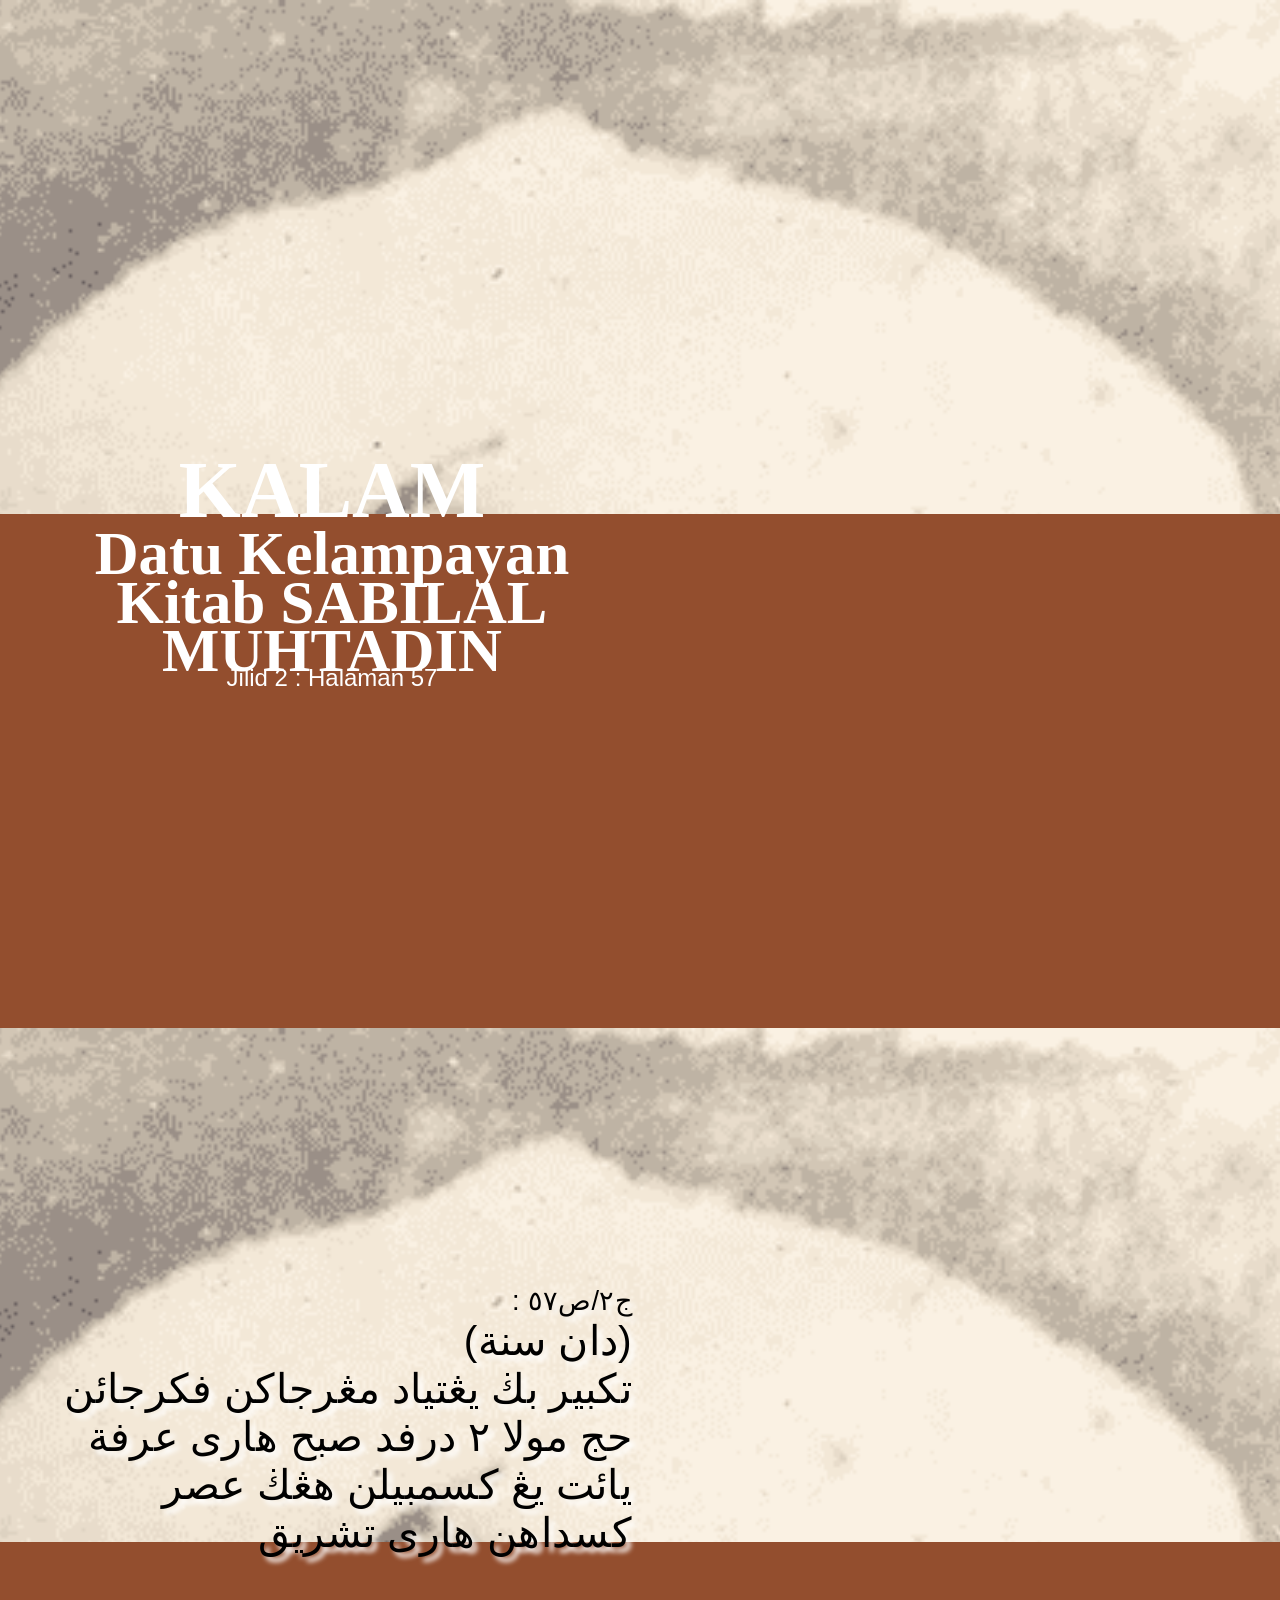
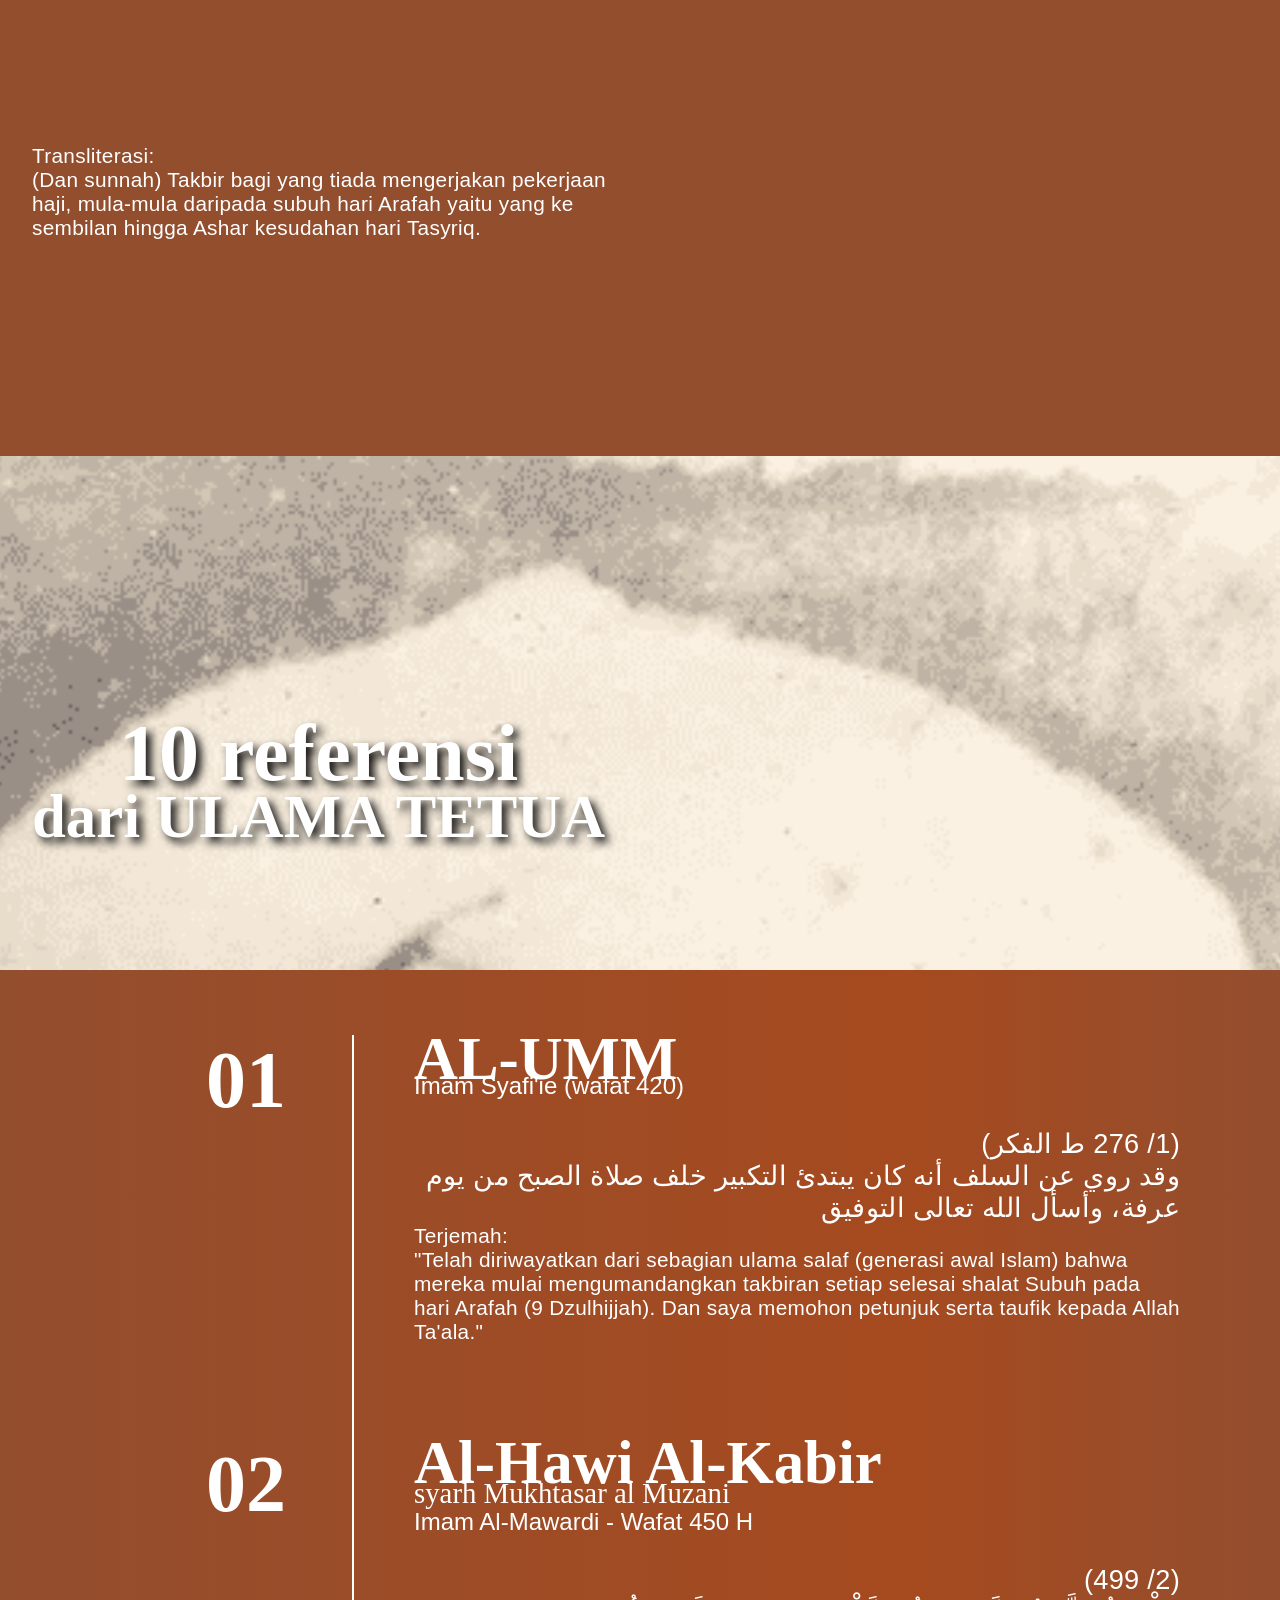
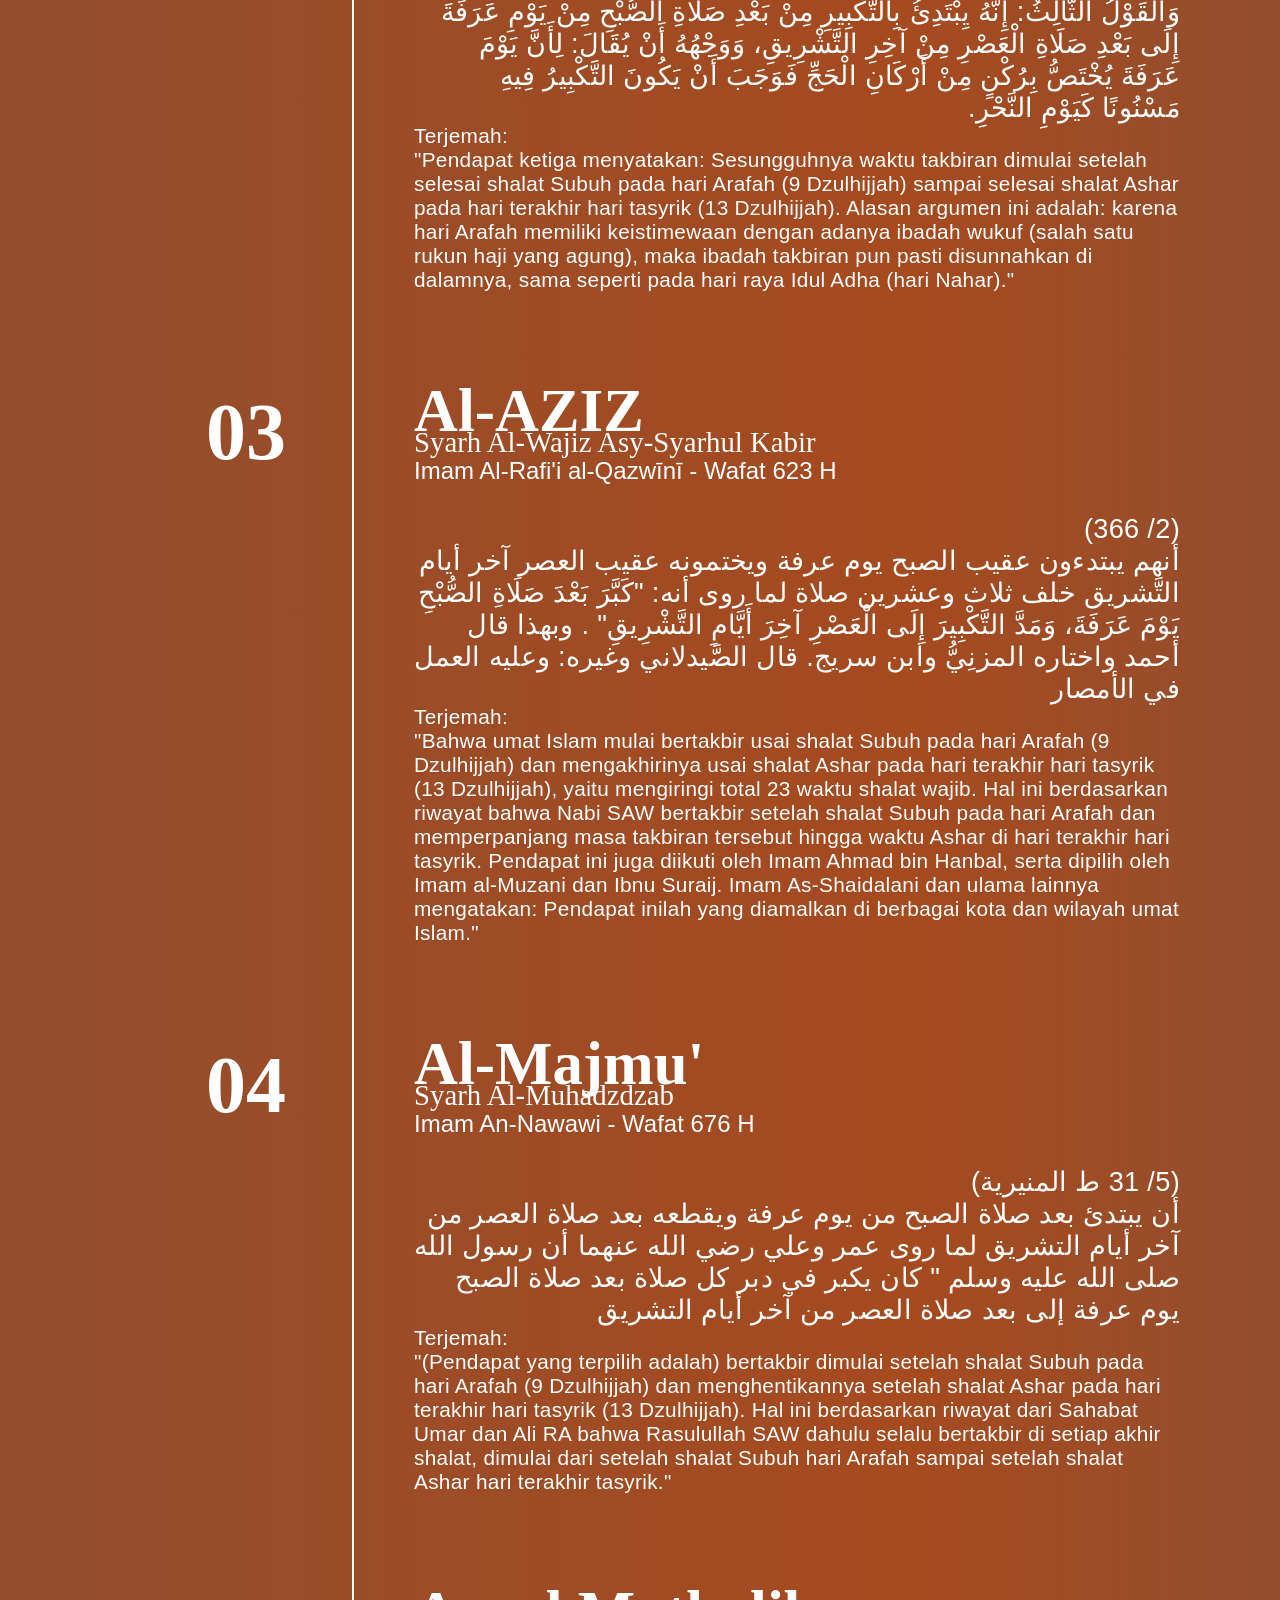
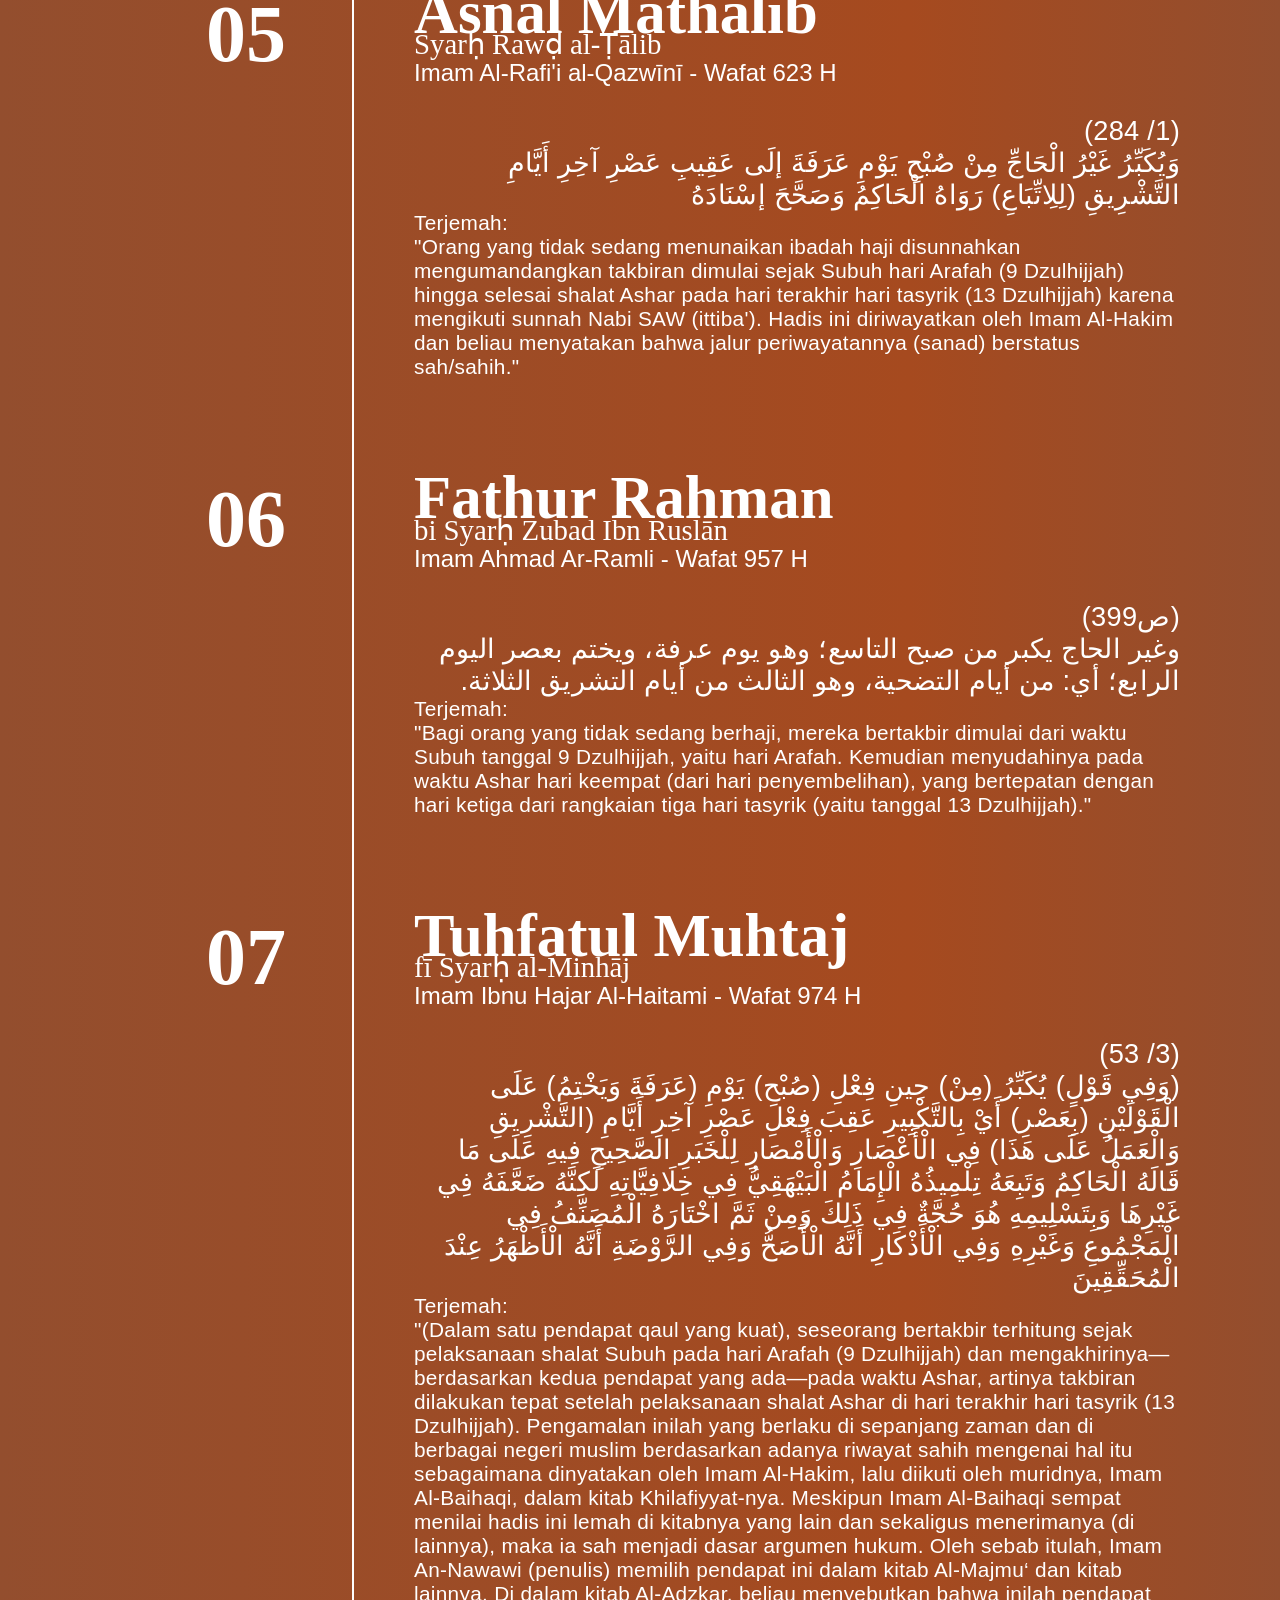
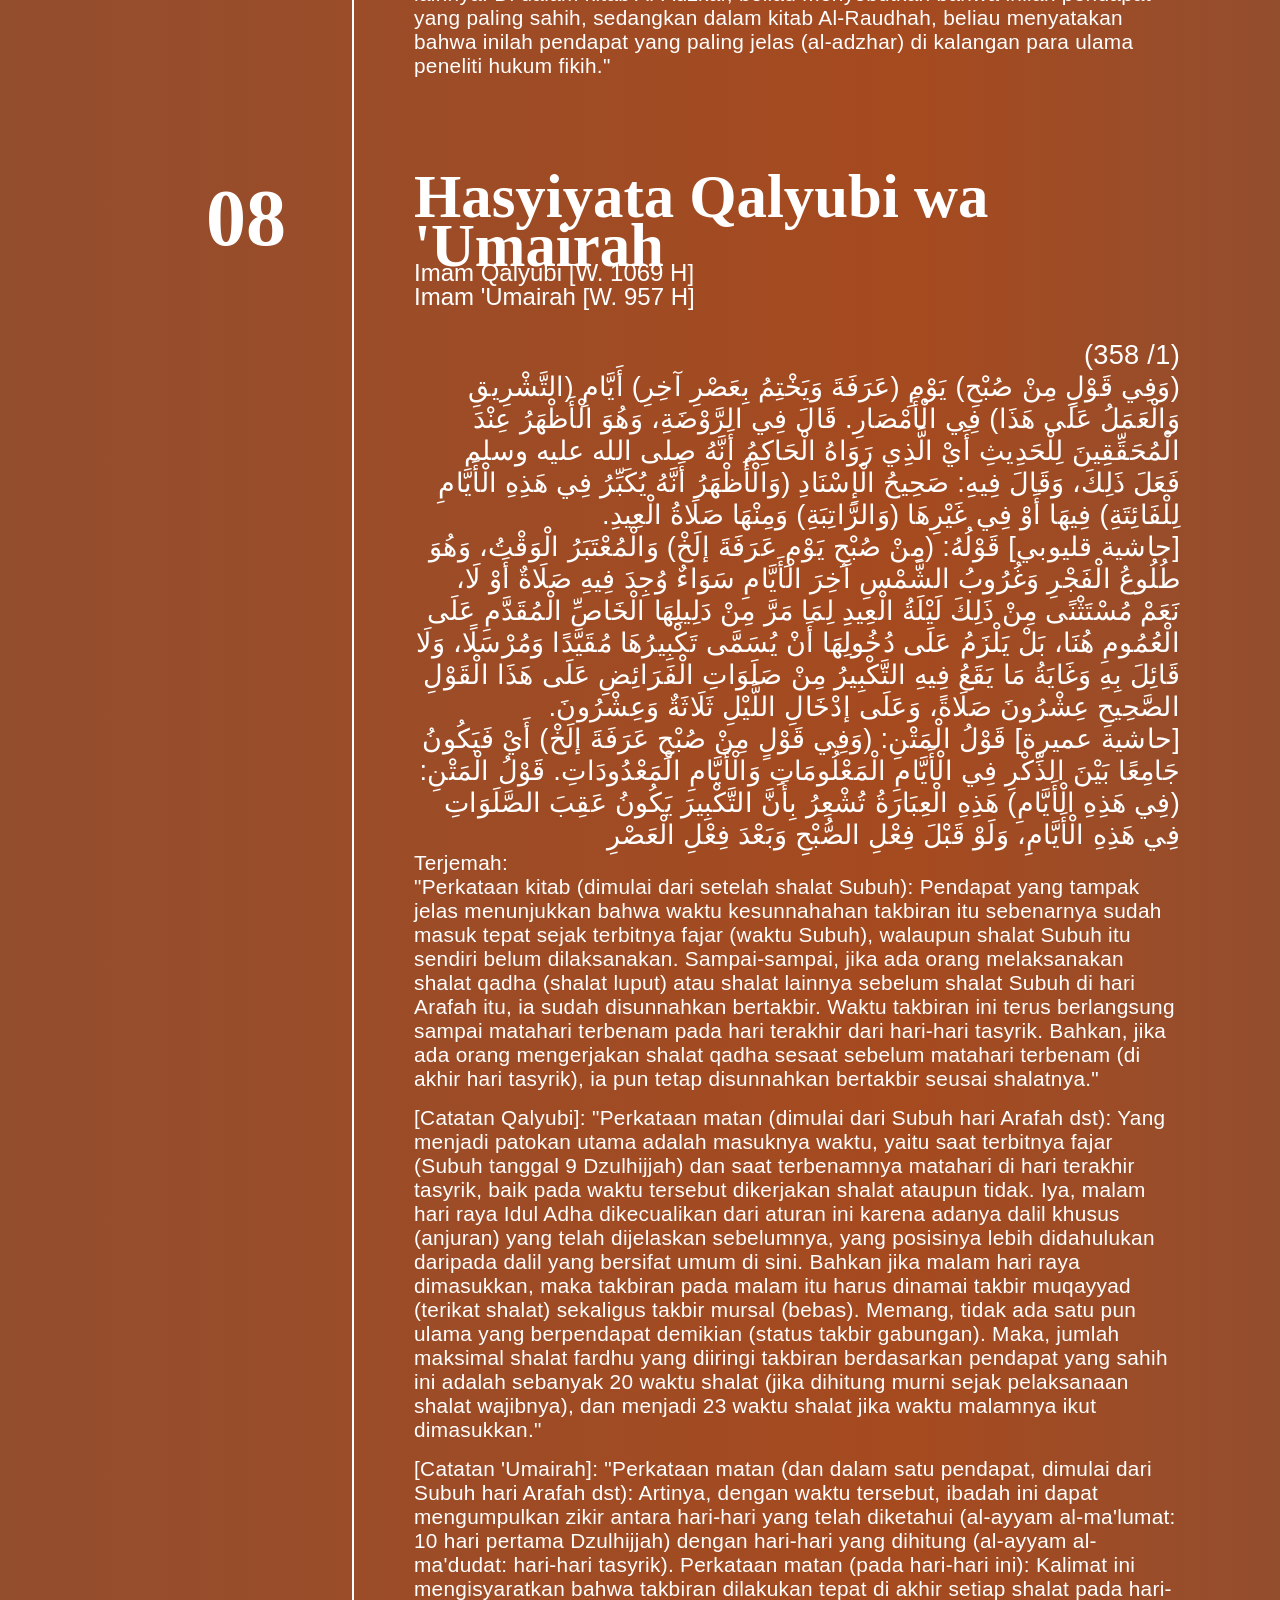
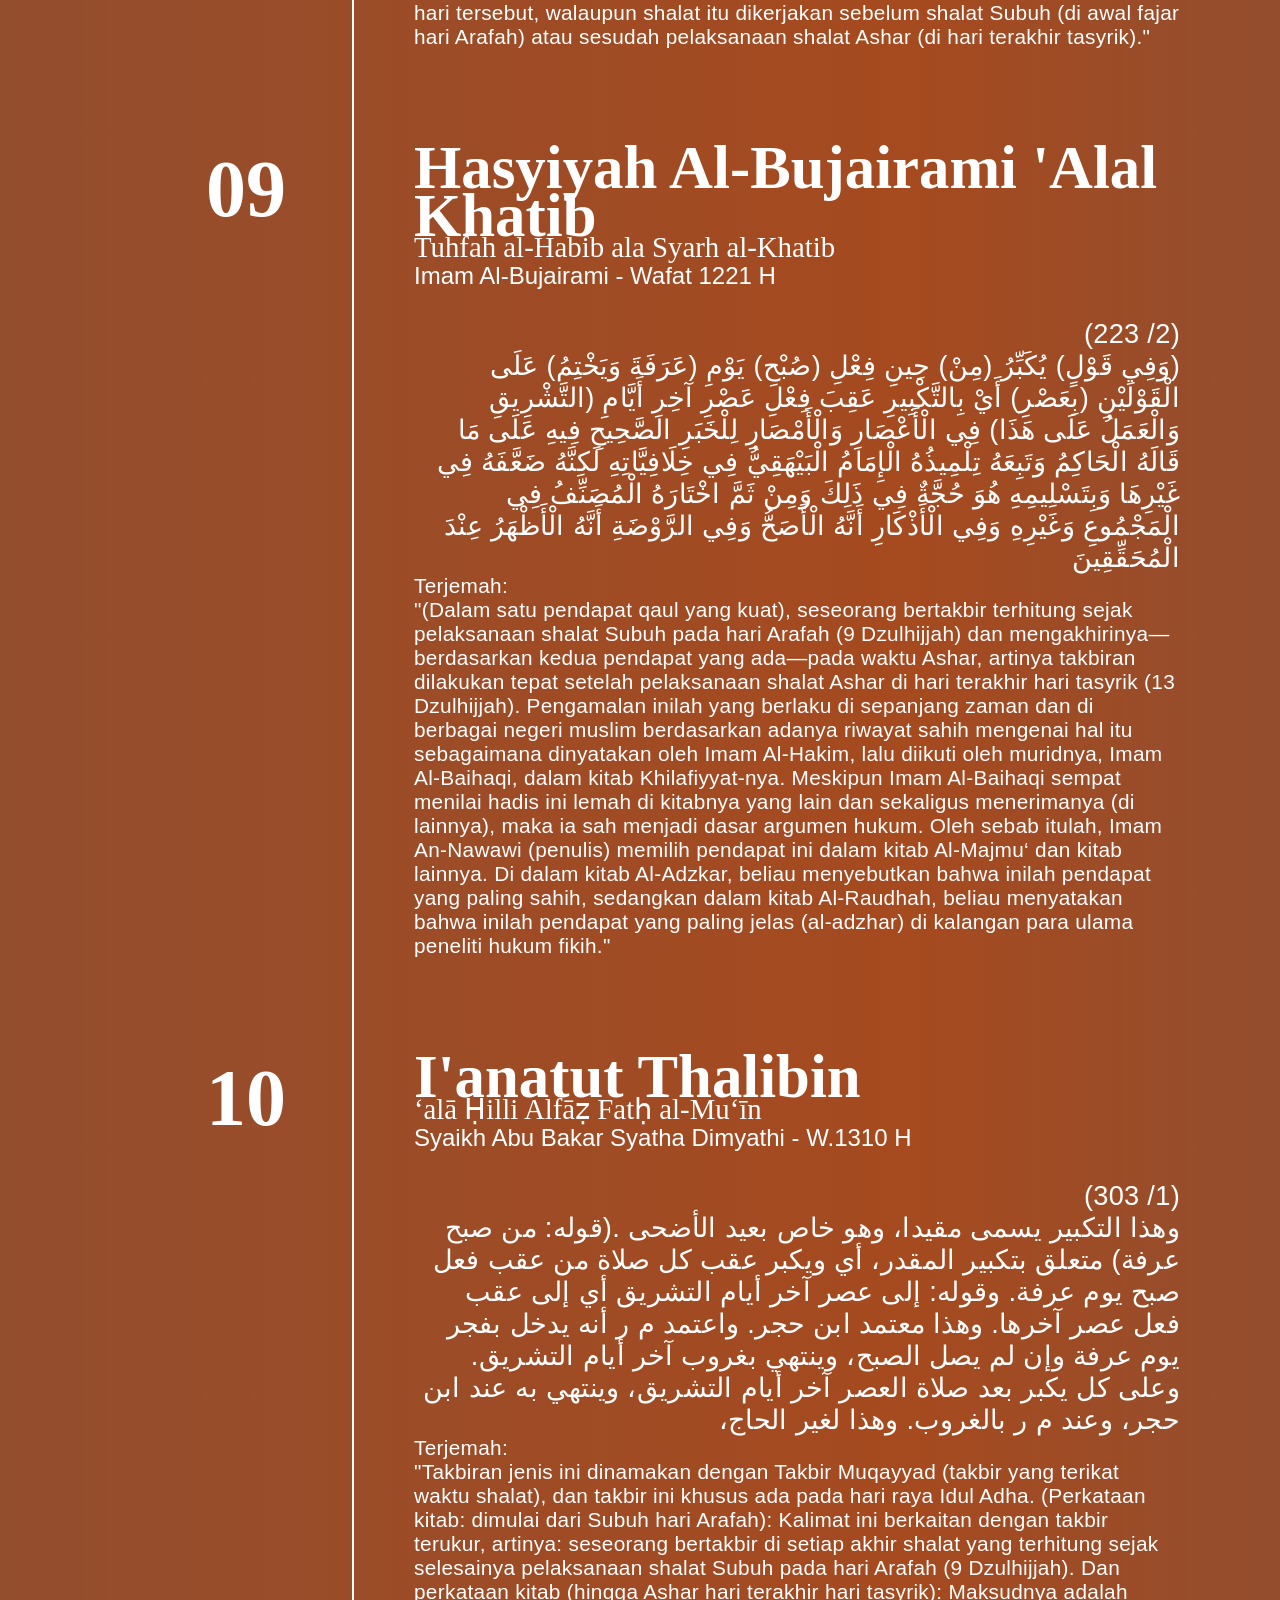
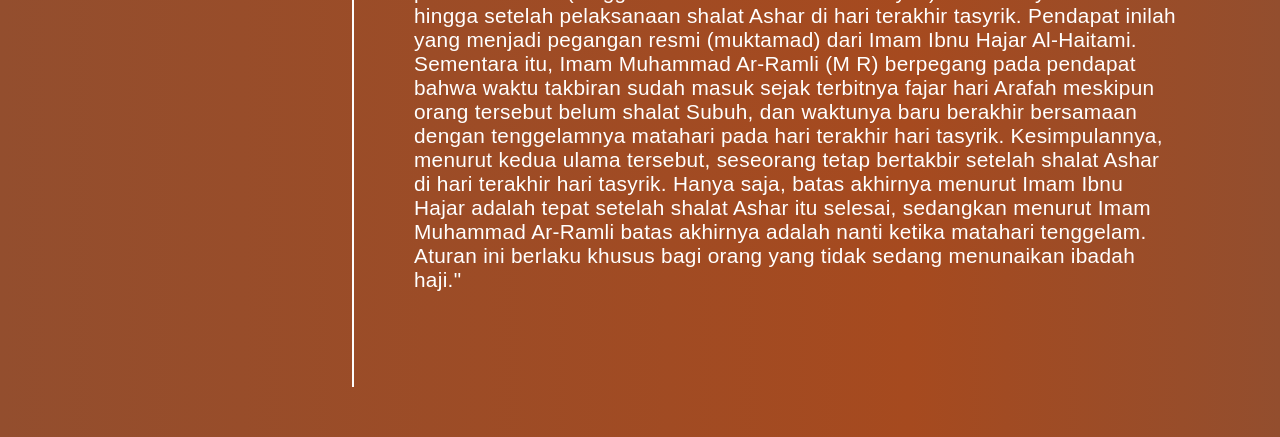
==== commit aa8266d2: "Update index.html" ====
--- a/index.html
+++ b/index.html
@@ -1,5 +1,4 @@
 <!--?xml version='1.0' encoding='UTF-8'?--><!DOCTYPE html><html xml:lang="en-us" lang="en-us" xmlns="http://www.w3.org/1999/xhtml" xmlns:epub="http://www.idpf.org/2007/ops"><head>
-<title>Table Of Contents</title>
 <link rel="stylesheet" type="text/css" href="https://kalam-ustadz.github.io/batas-takbiran-idul-adha/layout3.css" />
   <meta charset="UTF-8" />
   <title>awal takbiran yang terlupa</title>
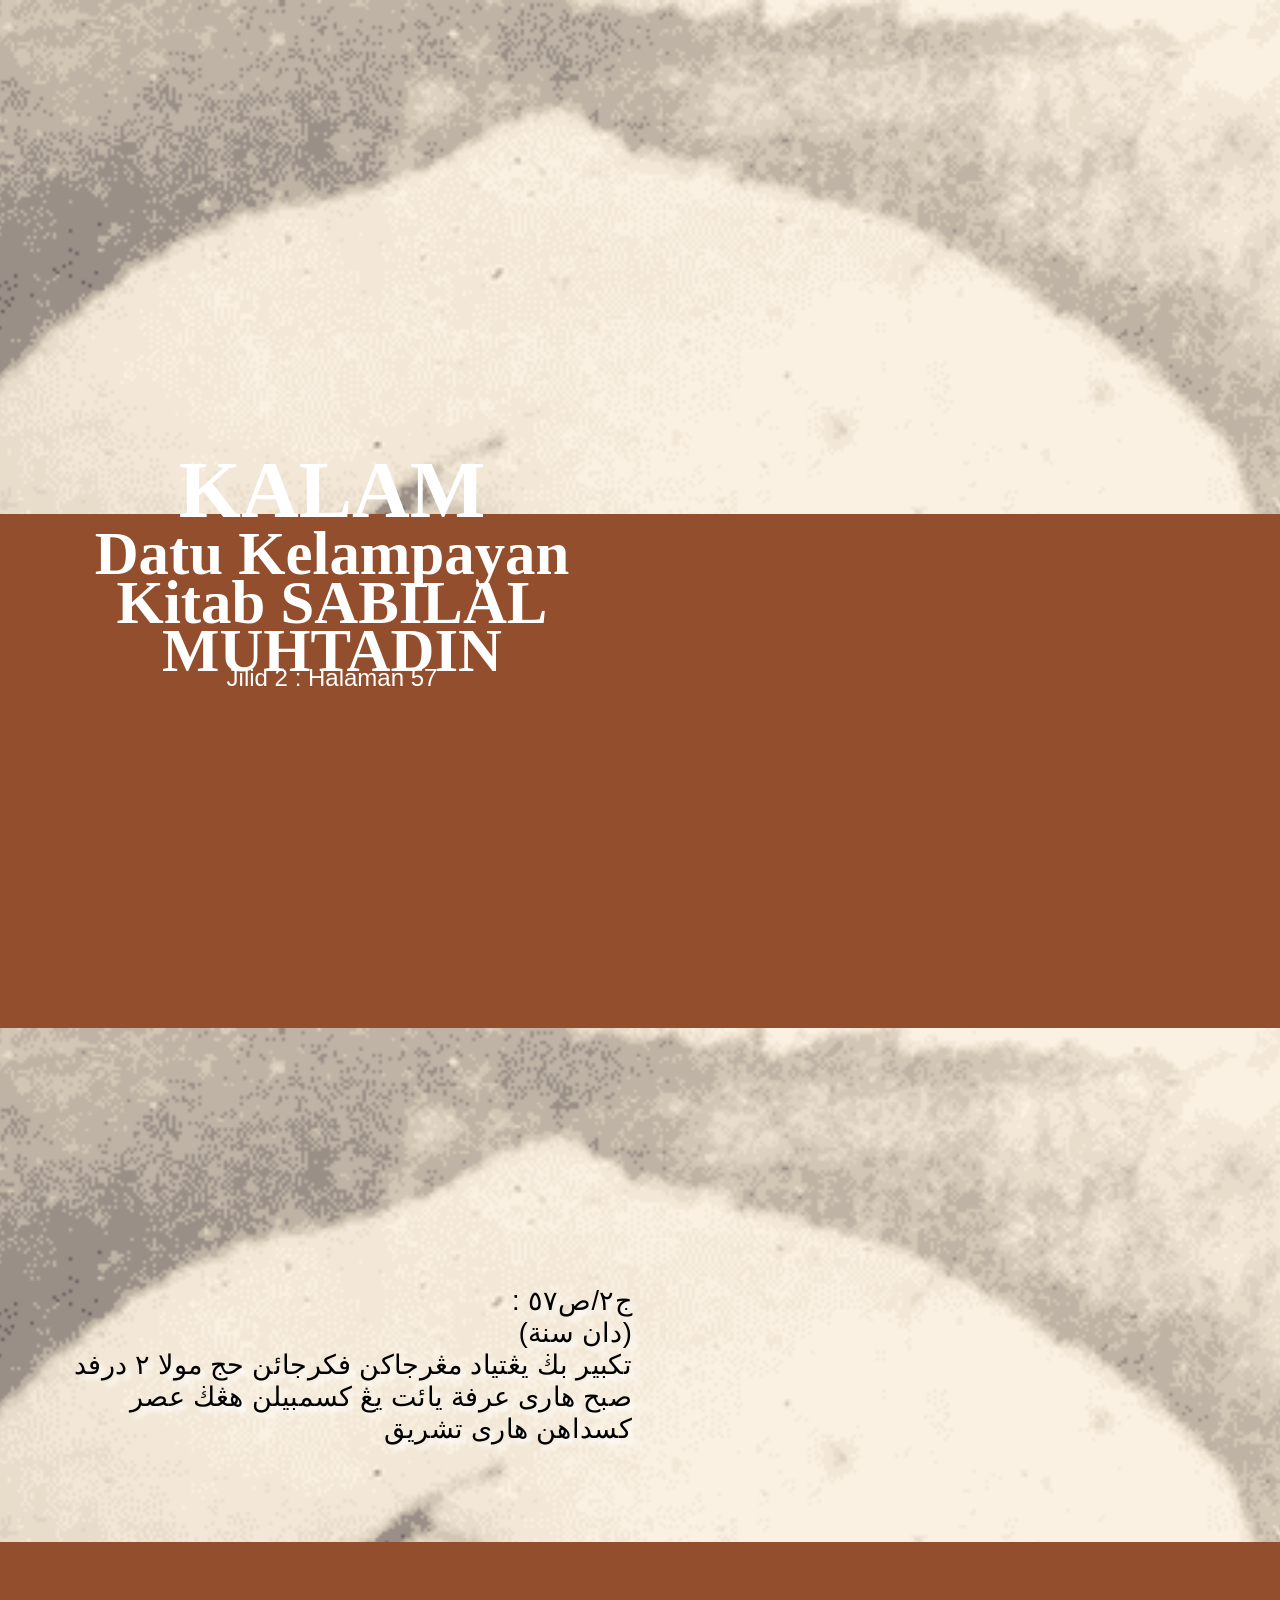
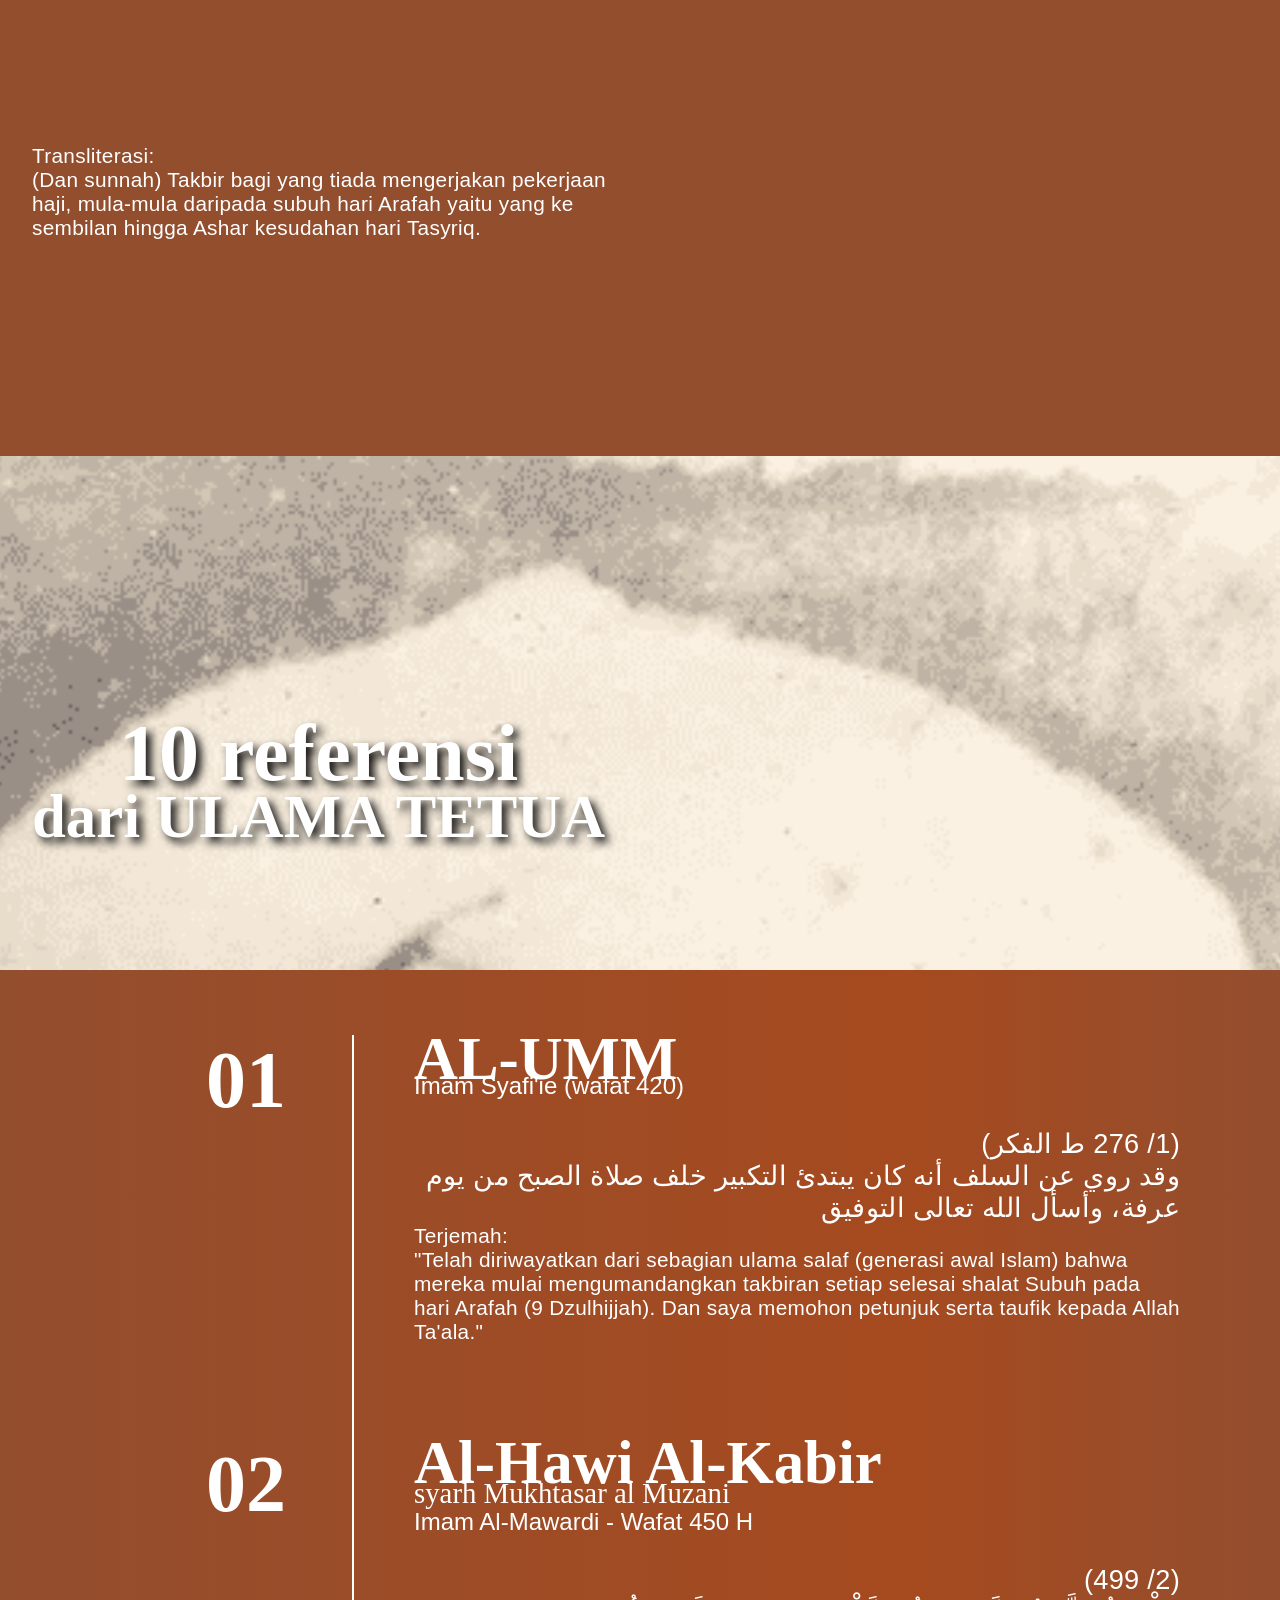
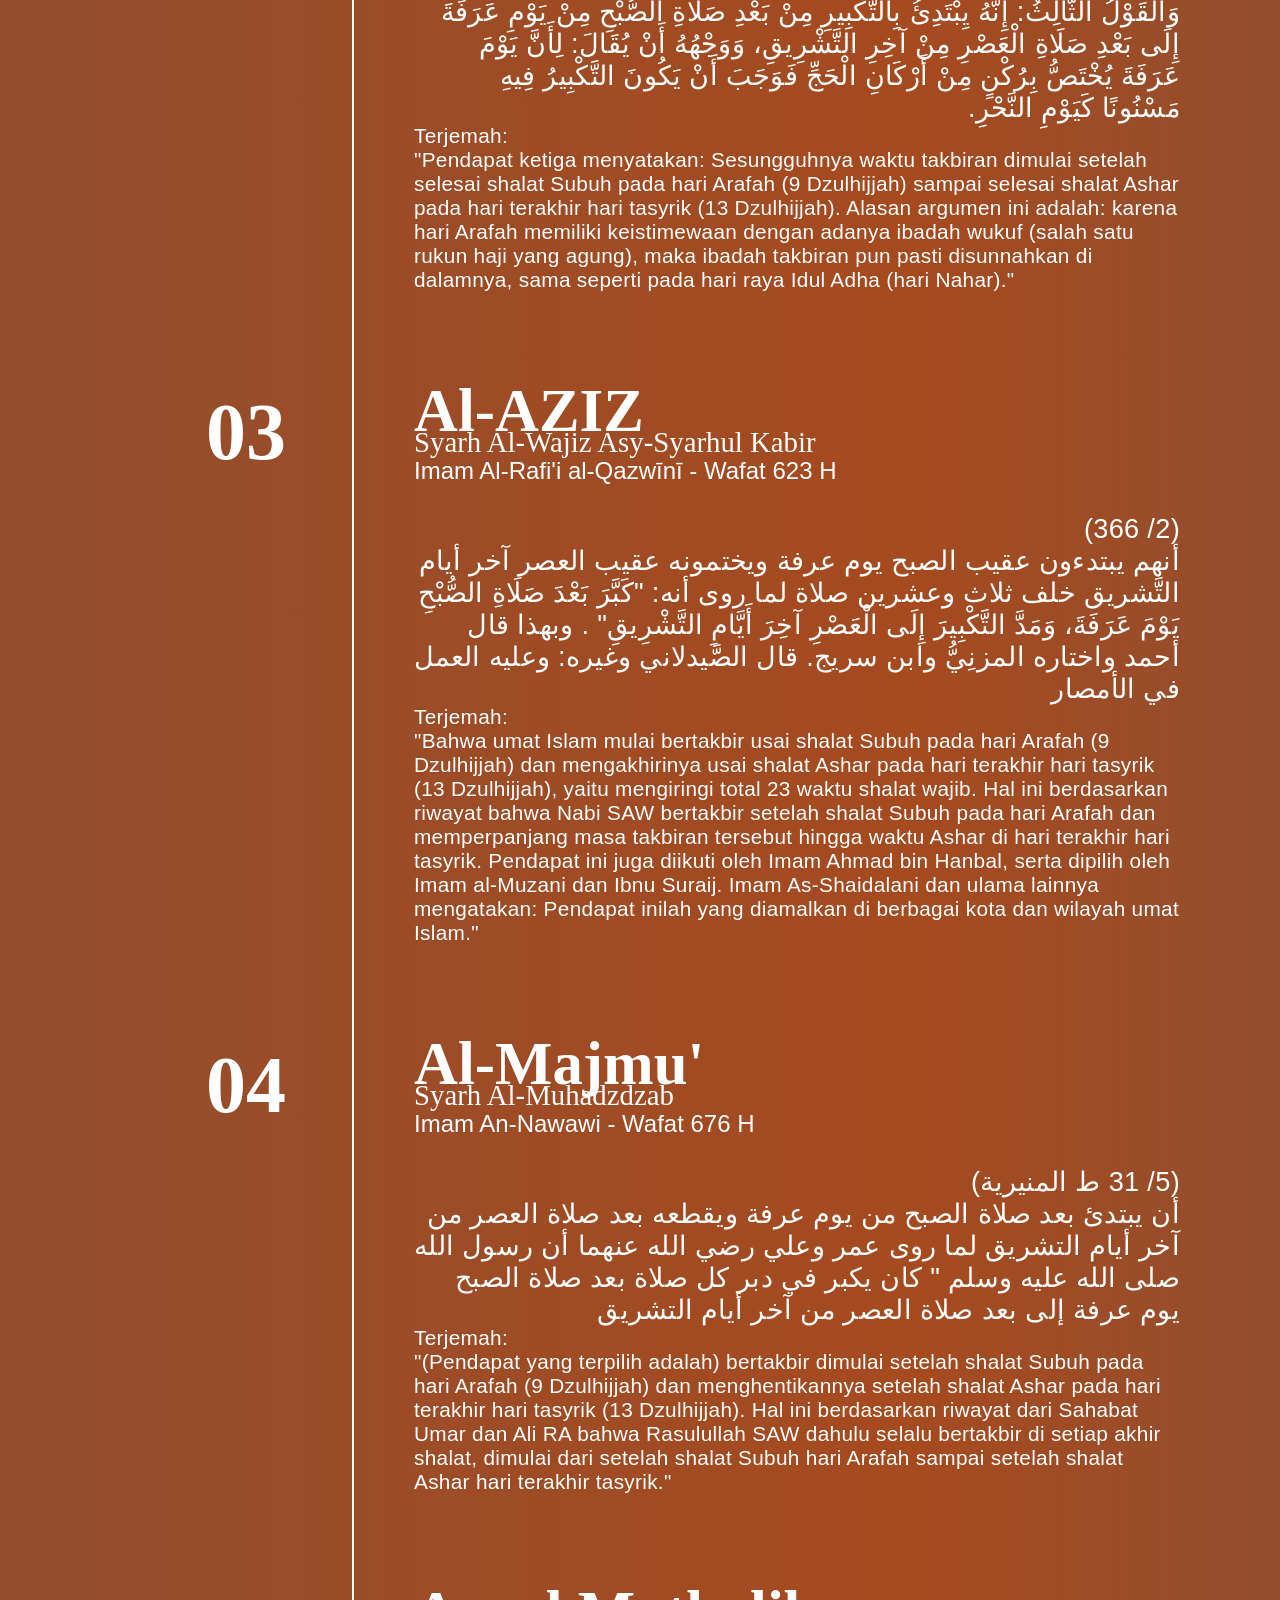
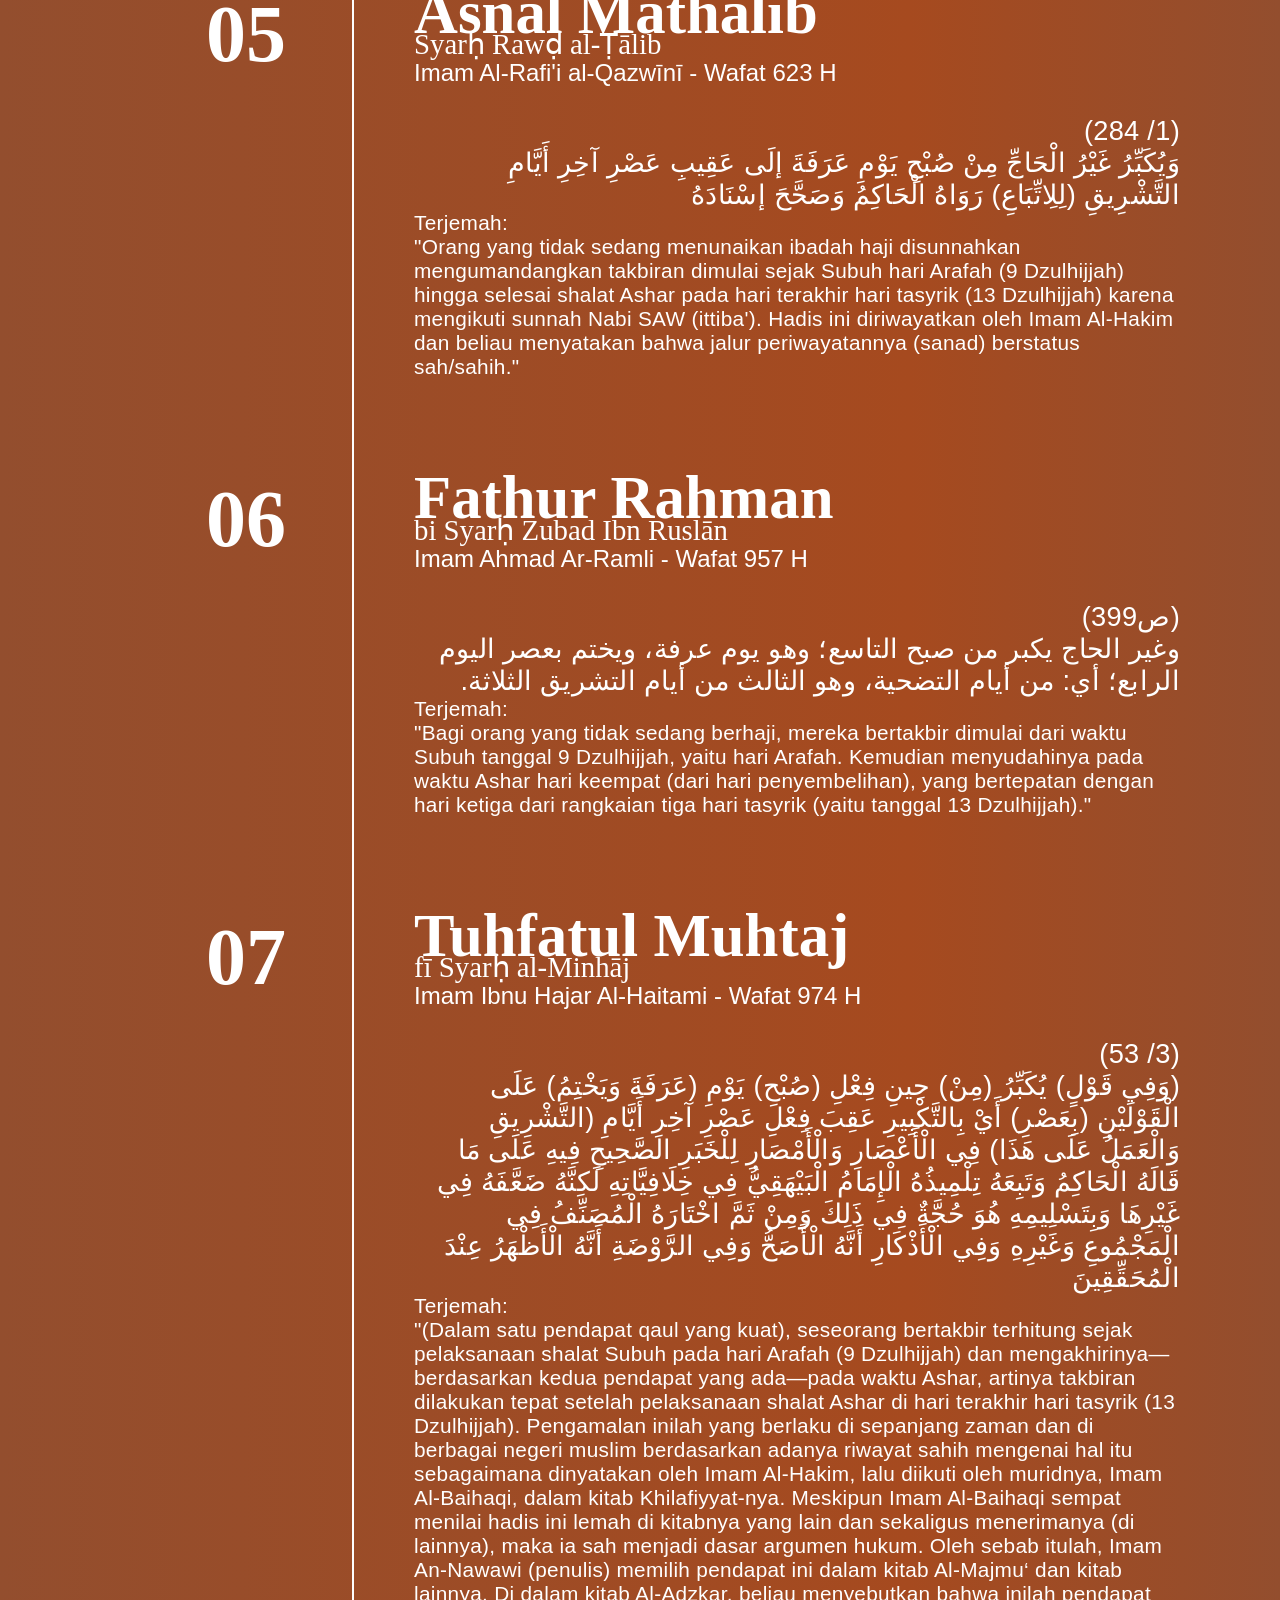
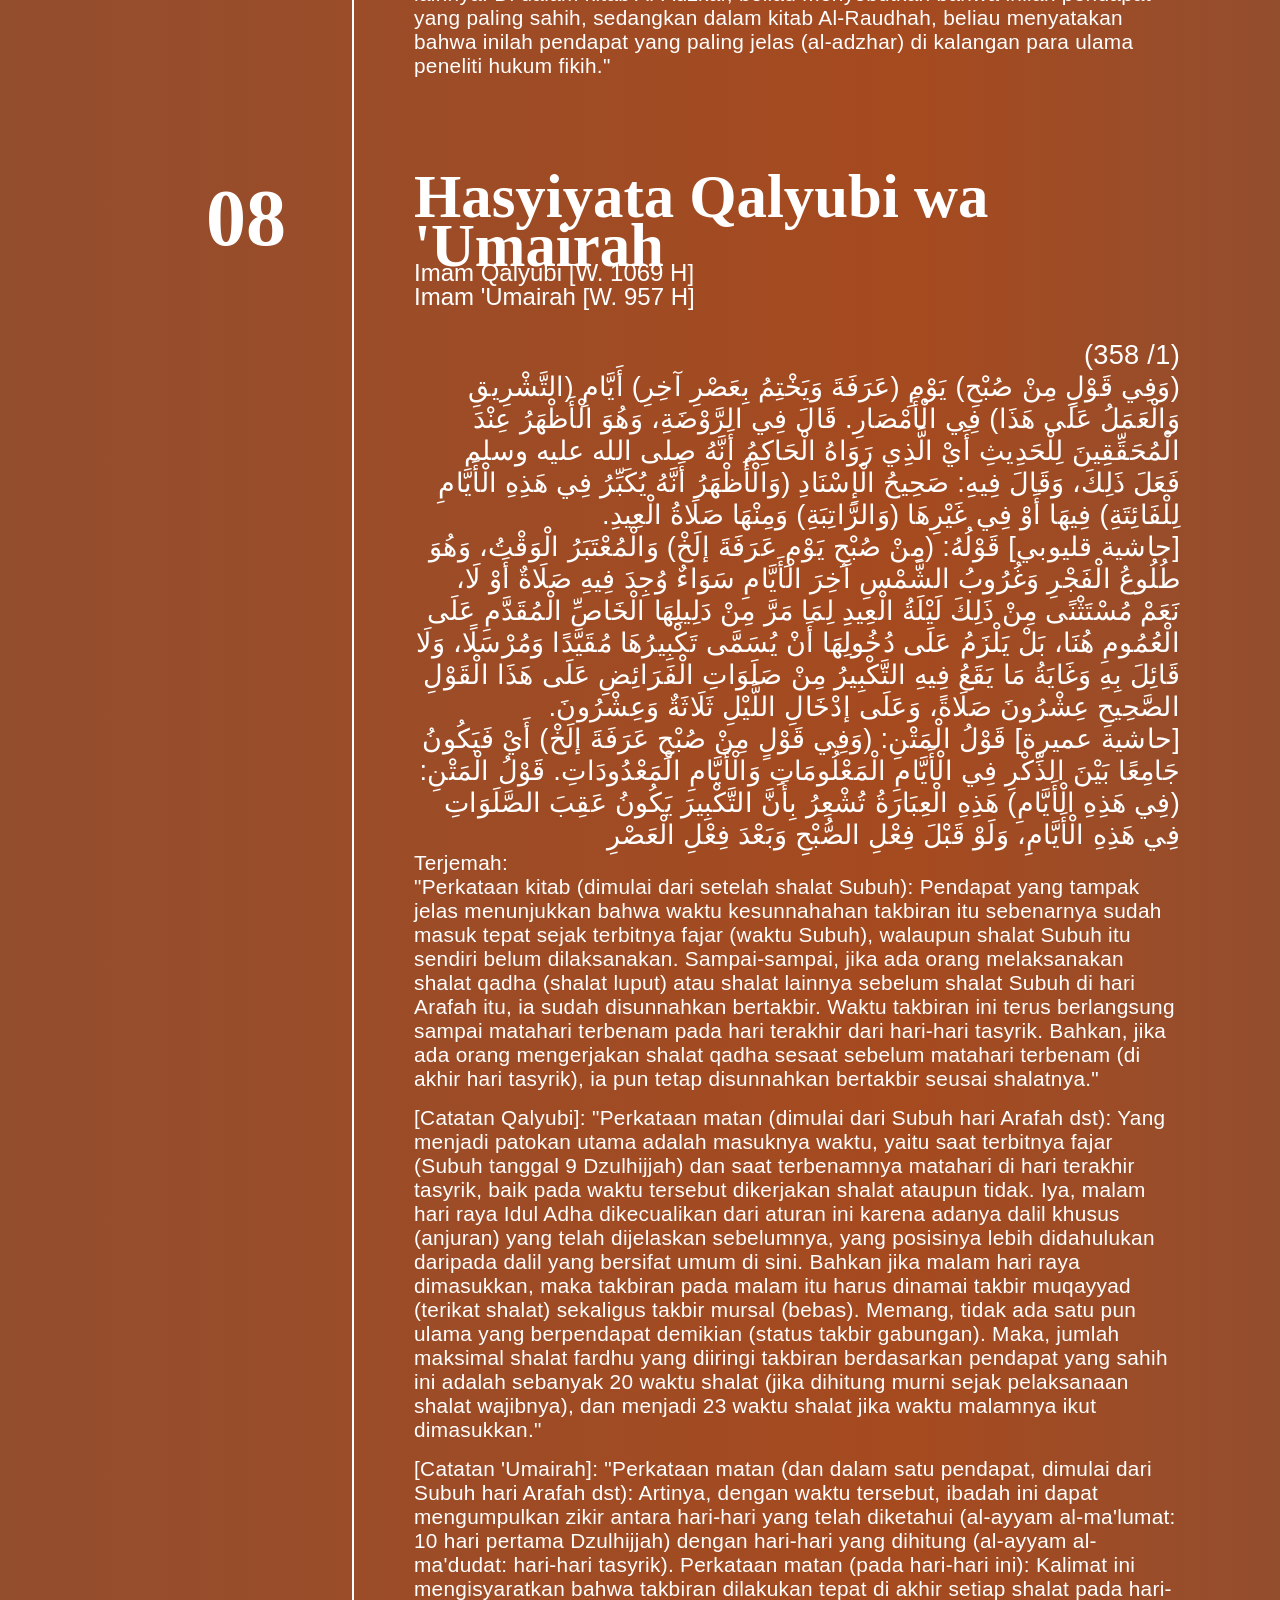
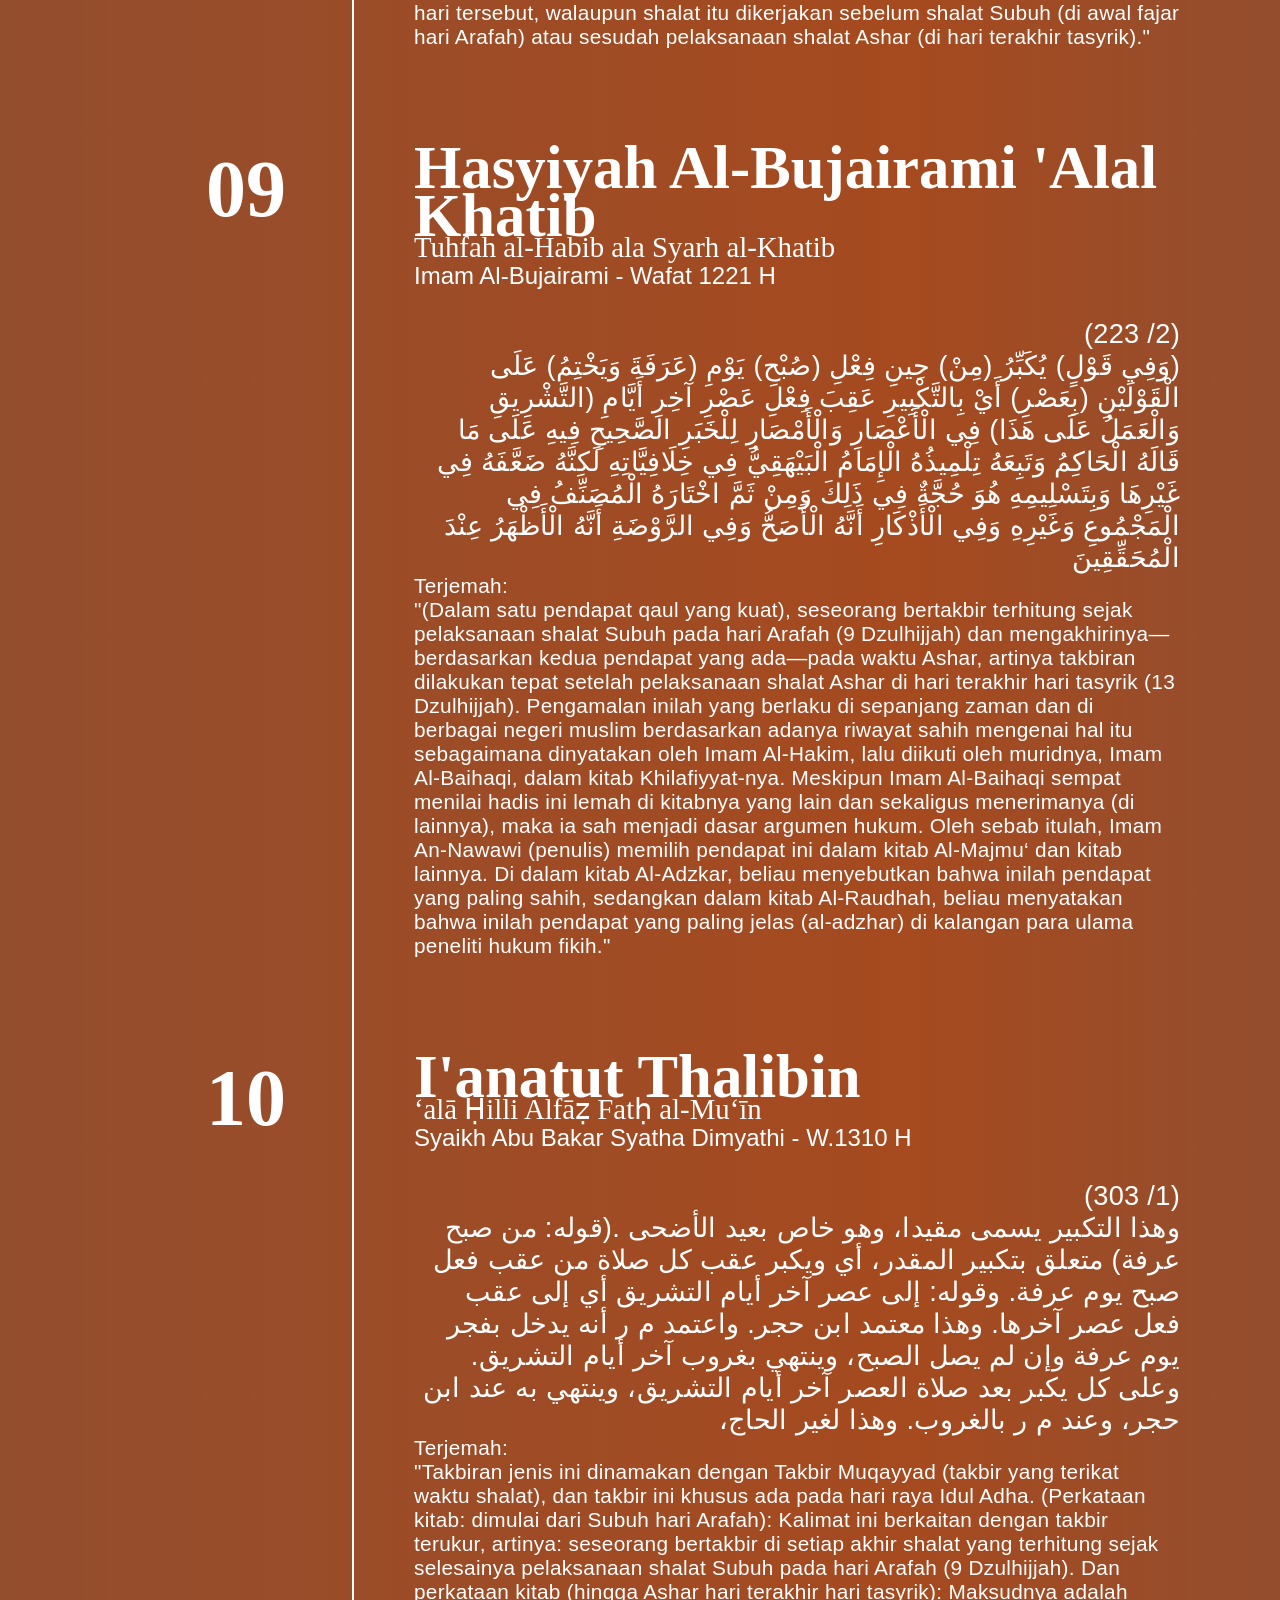
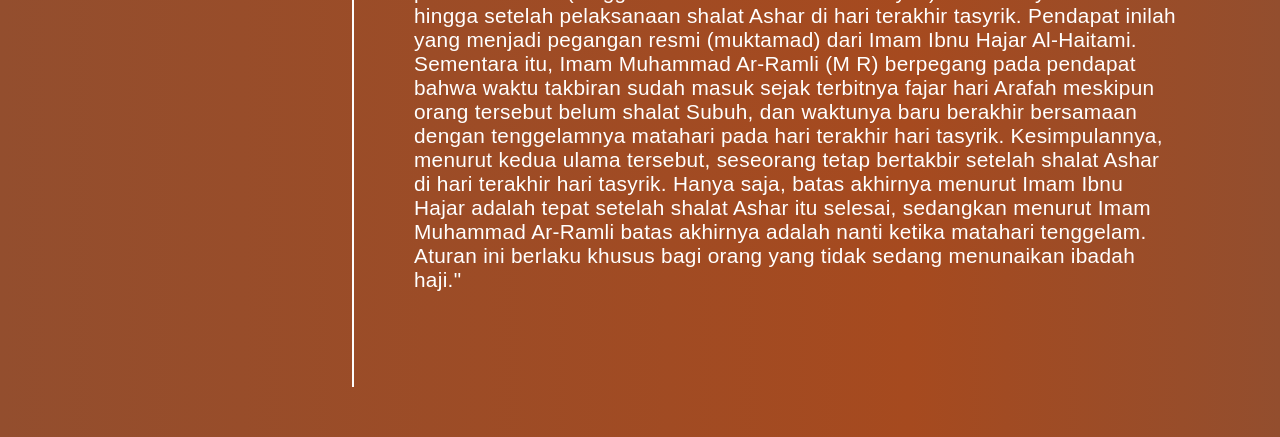
==== commit 6e7a98a5: "Update index.html" ====
--- a/index.html
+++ b/index.html
@@ -1,6 +1,8 @@
 <!--?xml version='1.0' encoding='UTF-8'?--><!DOCTYPE html><html xml:lang="en-us" lang="en-us" xmlns="http://www.w3.org/1999/xhtml" xmlns:epub="http://www.idpf.org/2007/ops"><head>
 <link rel="stylesheet" type="text/css" href="https://kalam-ustadz.github.io/batas-takbiran-idul-adha/layout3.css" />
   <meta charset="UTF-8" />
+  <meta name="viewport" content="width=device-width, initial-scale=1.0">
+  <meta name="google" content="notranslate">
   <title>awal takbiran yang terlupa</title>
 
   <!-- Deskripsi untuk link preview -->
@@ -45,7 +47,7 @@
 
 <section class="hero">
     <div class="hero-content">
-<p class="arab"><span style="color:#000; text-shadow: 5px 5px 5px #fff"> ج٢/ص٥٧ : <br /><span style="font-size:1.5em"> (دان سنة) <br />تكبير بڬ يڠتياد مڠرجاكن فكرجائن حج مولا ٢ درفد صبح هارى عرفة يائت يڠ كسمبيلن هڠڬ عصر كسداهن هارى تشريق</span></span></p>
+<p class="arab"><span style="color:#000; text-shadow: 5px 5px 5px #fff"> ج٢/ص٥٧ : <br /><span style="font-size:1em"> (دان سنة) <br />تكبير بڬ يڠتياد مڠرجاكن فكرجائن حج مولا ٢ درفد صبح هارى عرفة يائت يڠ كسمبيلن هڠڬ عصر كسداهن هارى تشريق</span></span></p>
     </div>
   </section>
 
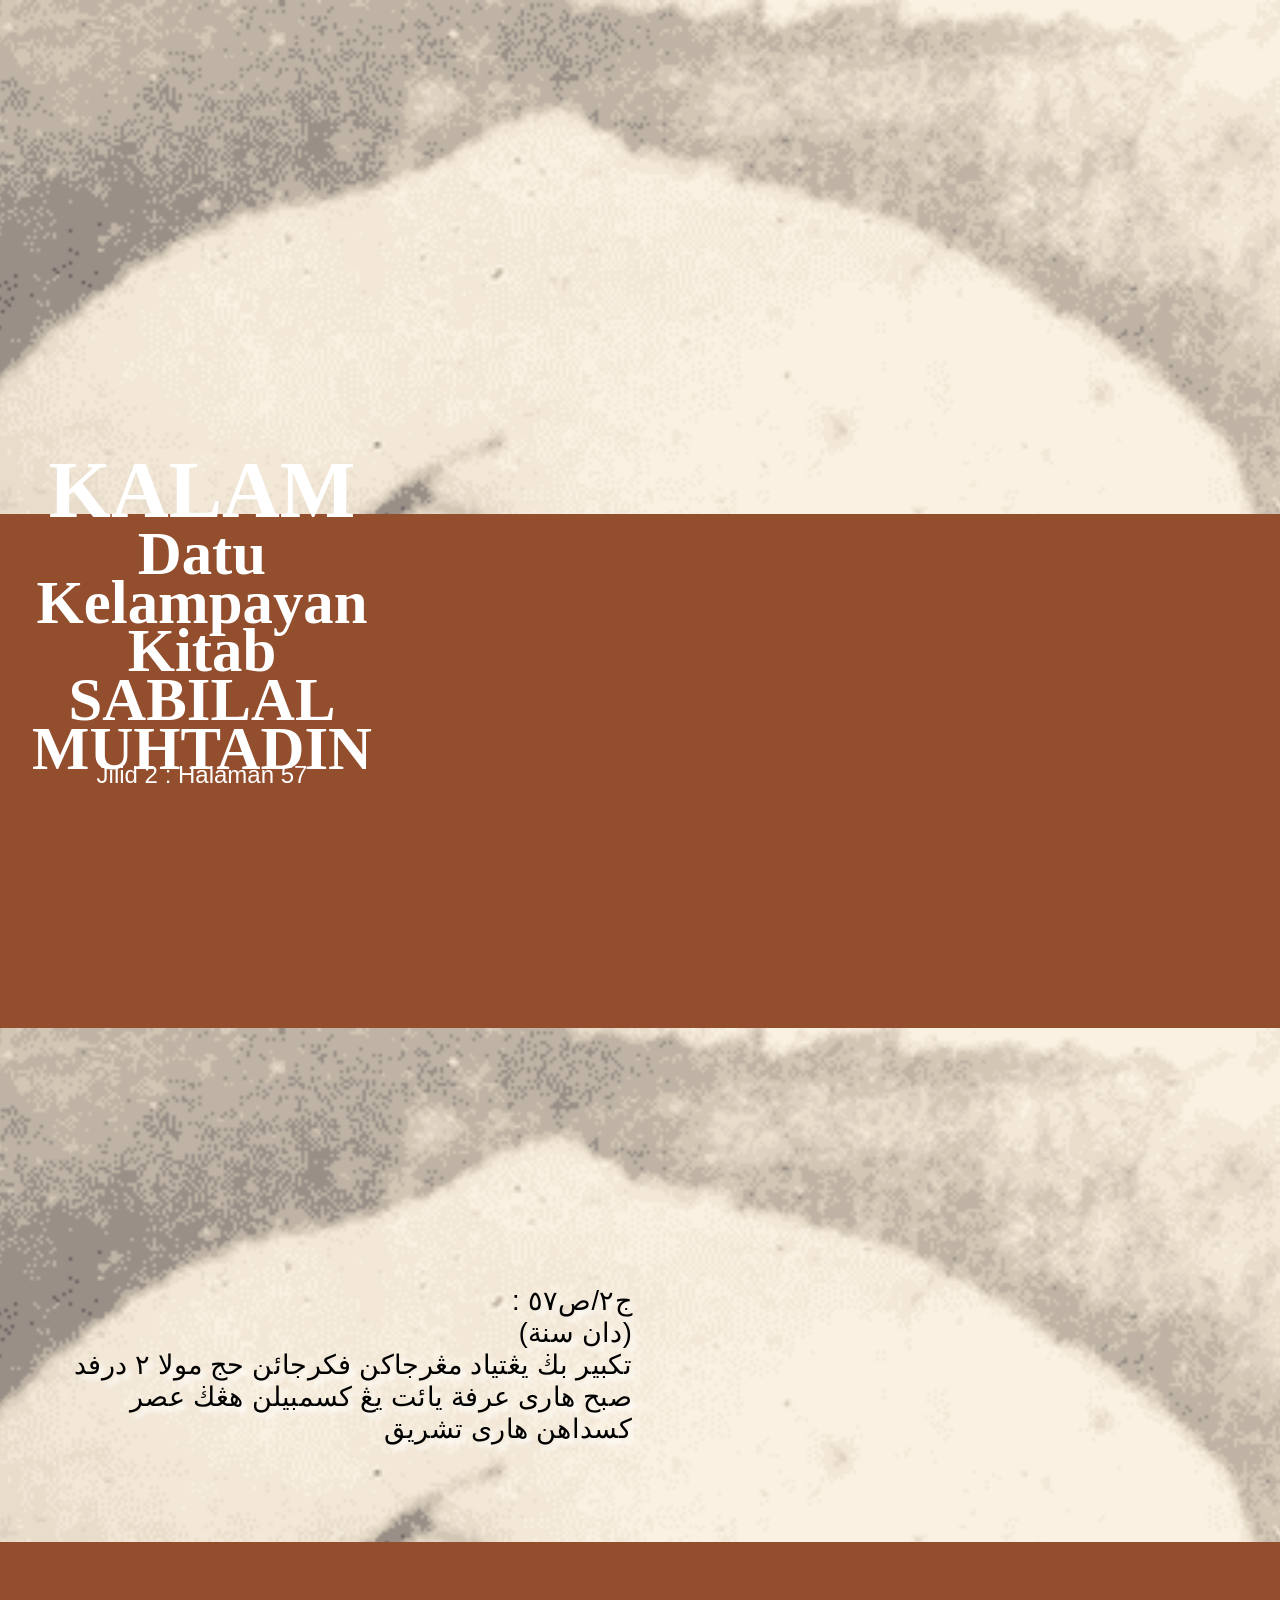
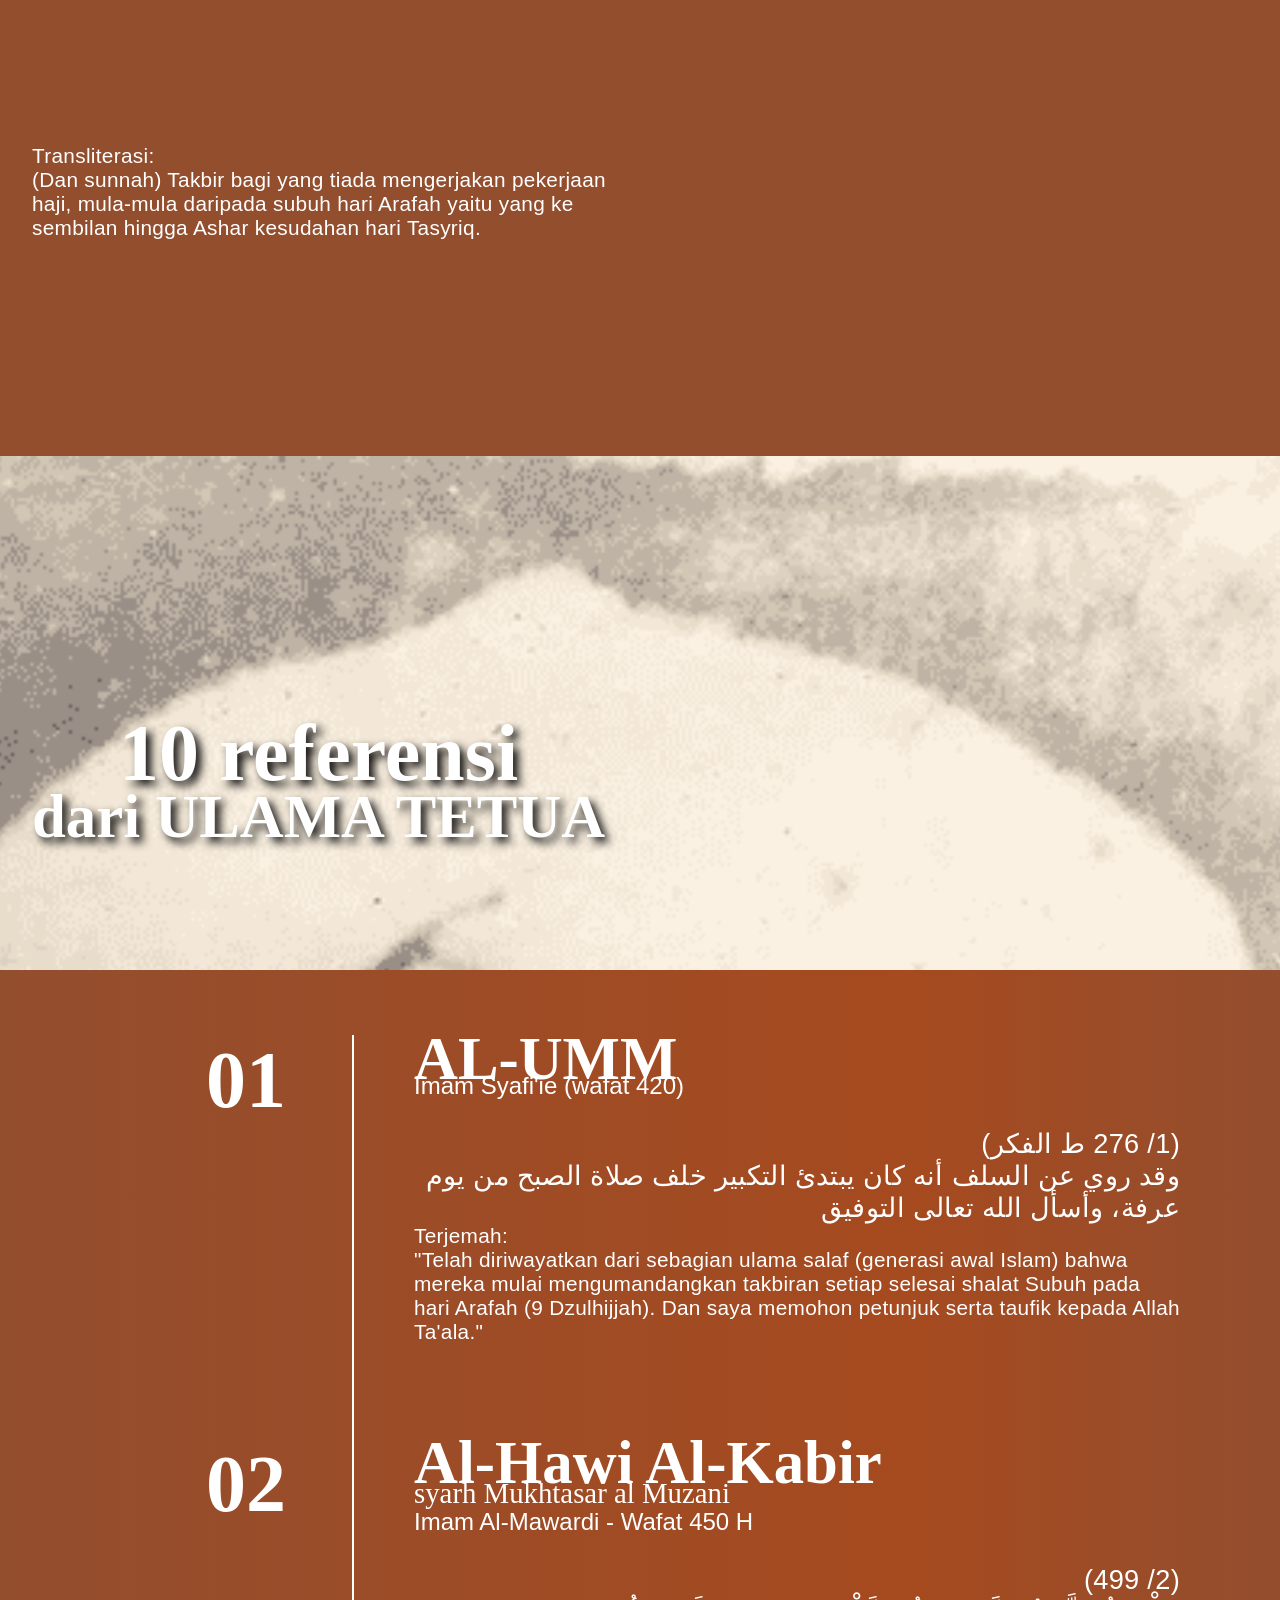
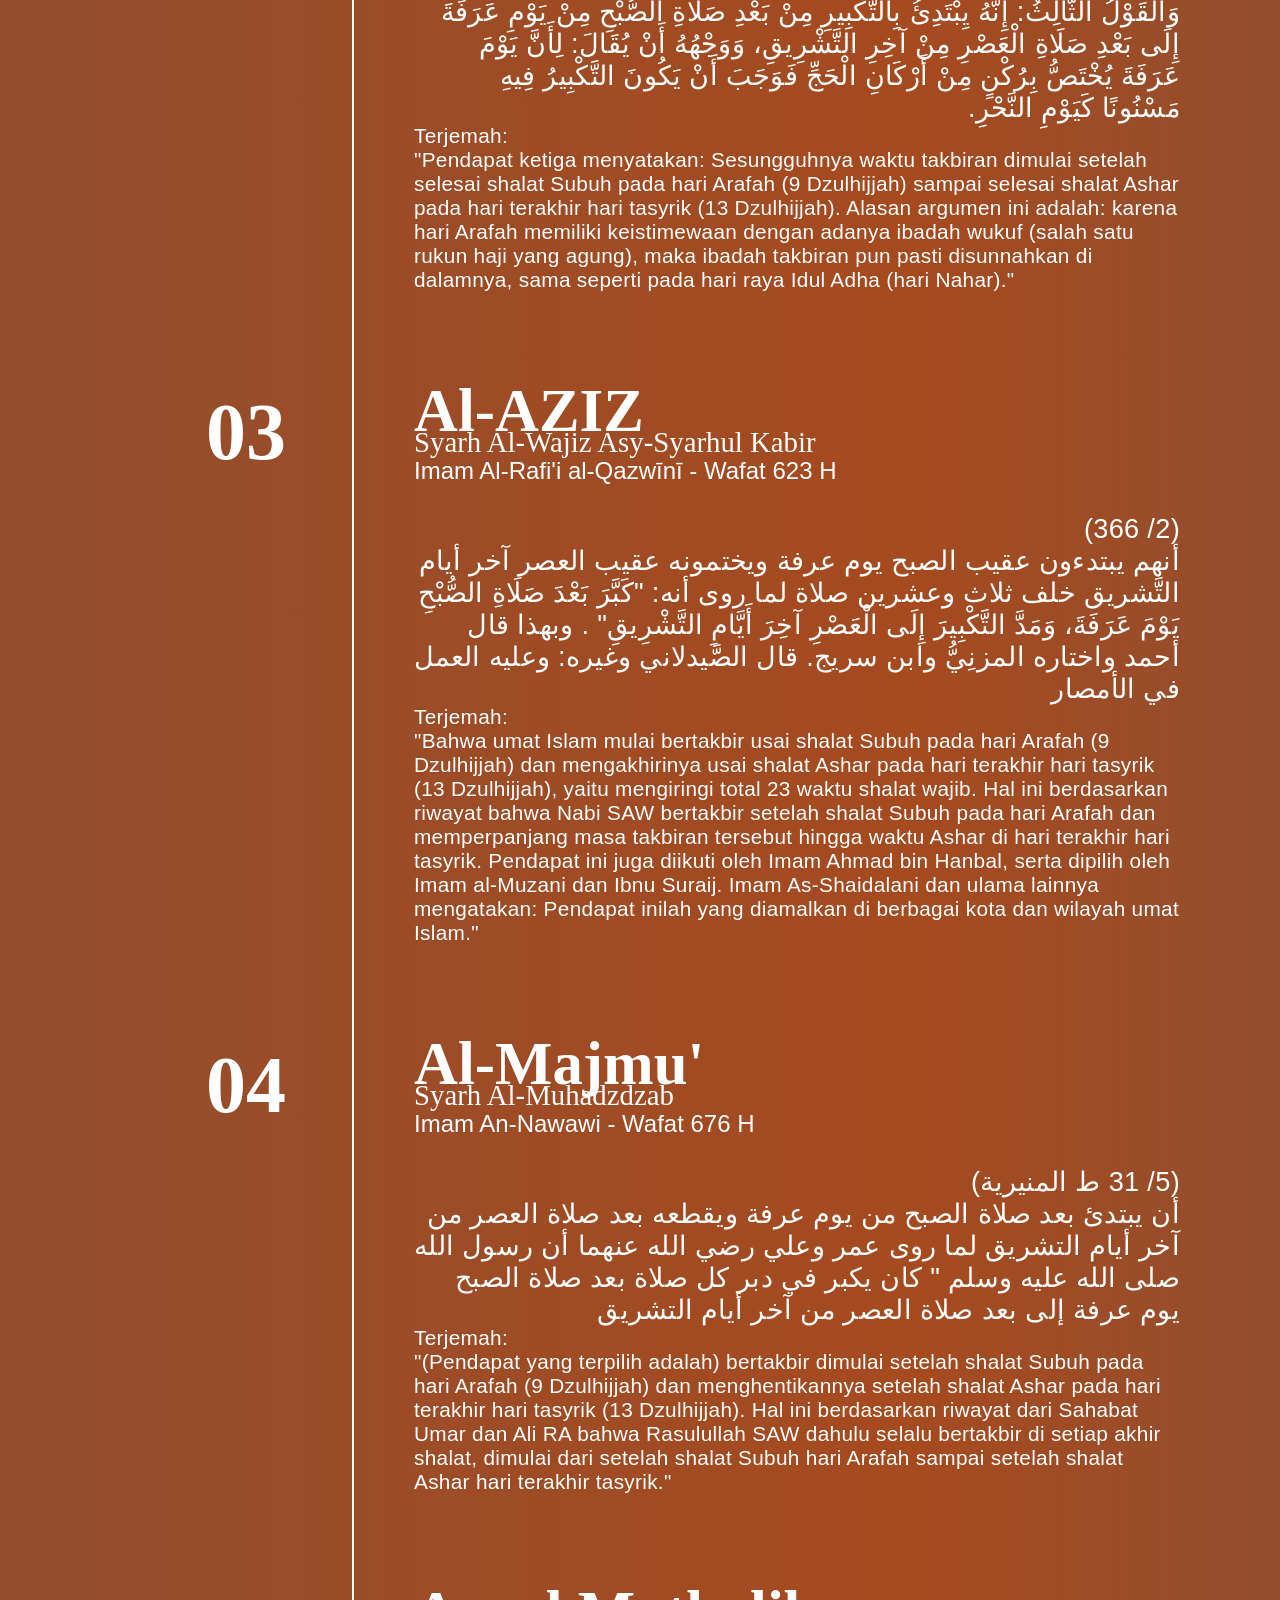
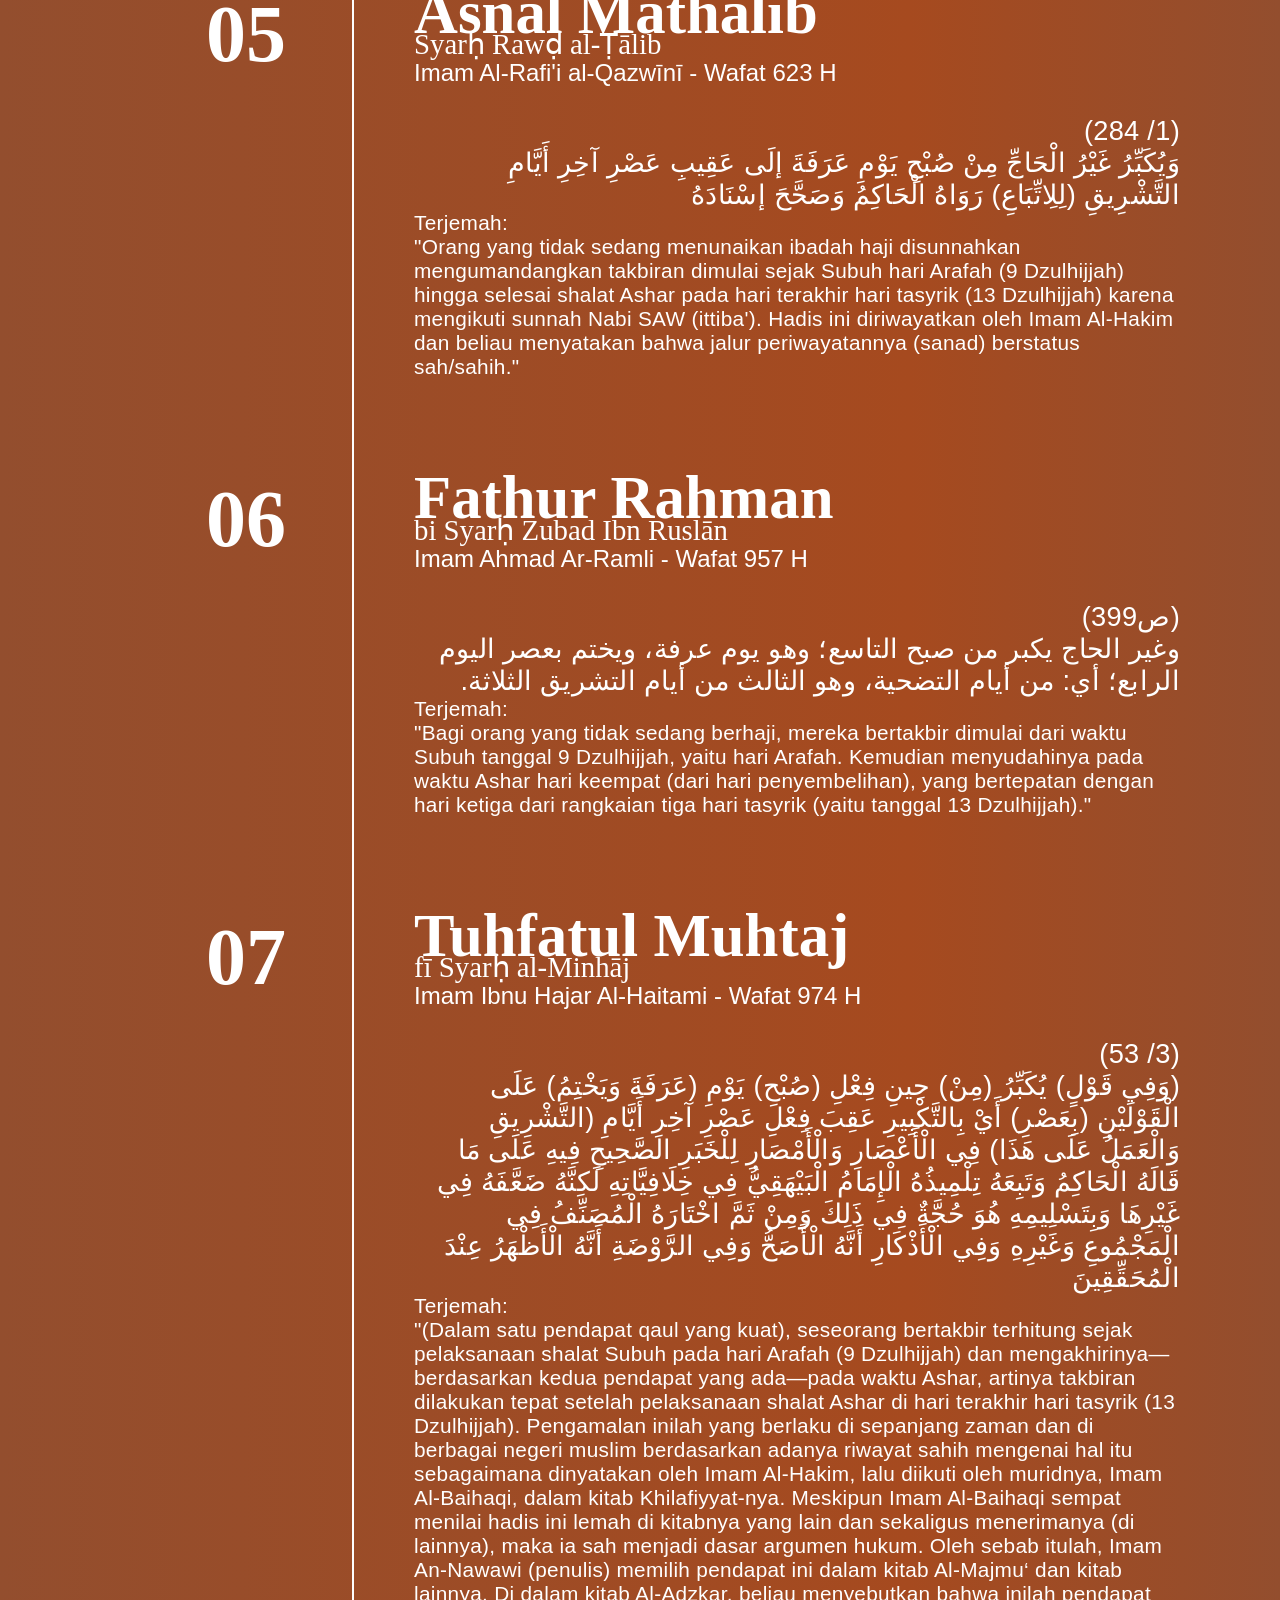
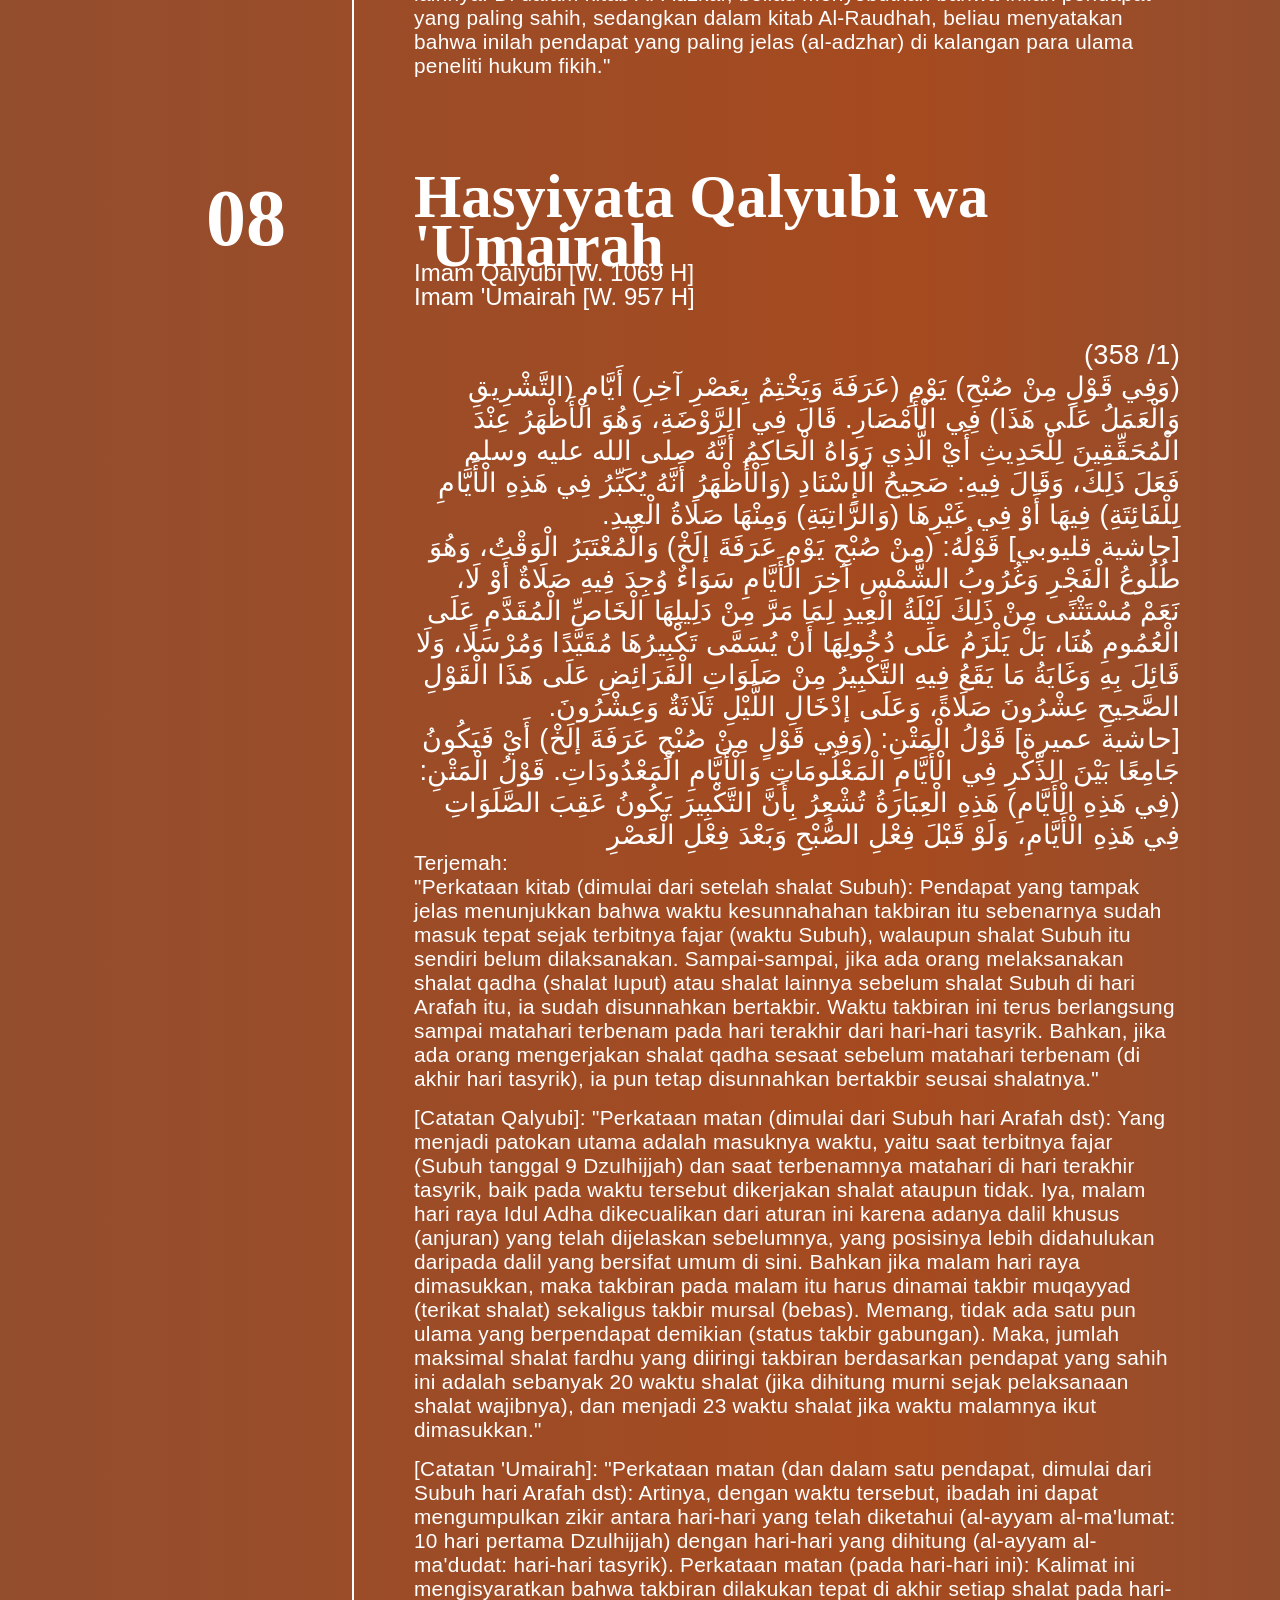
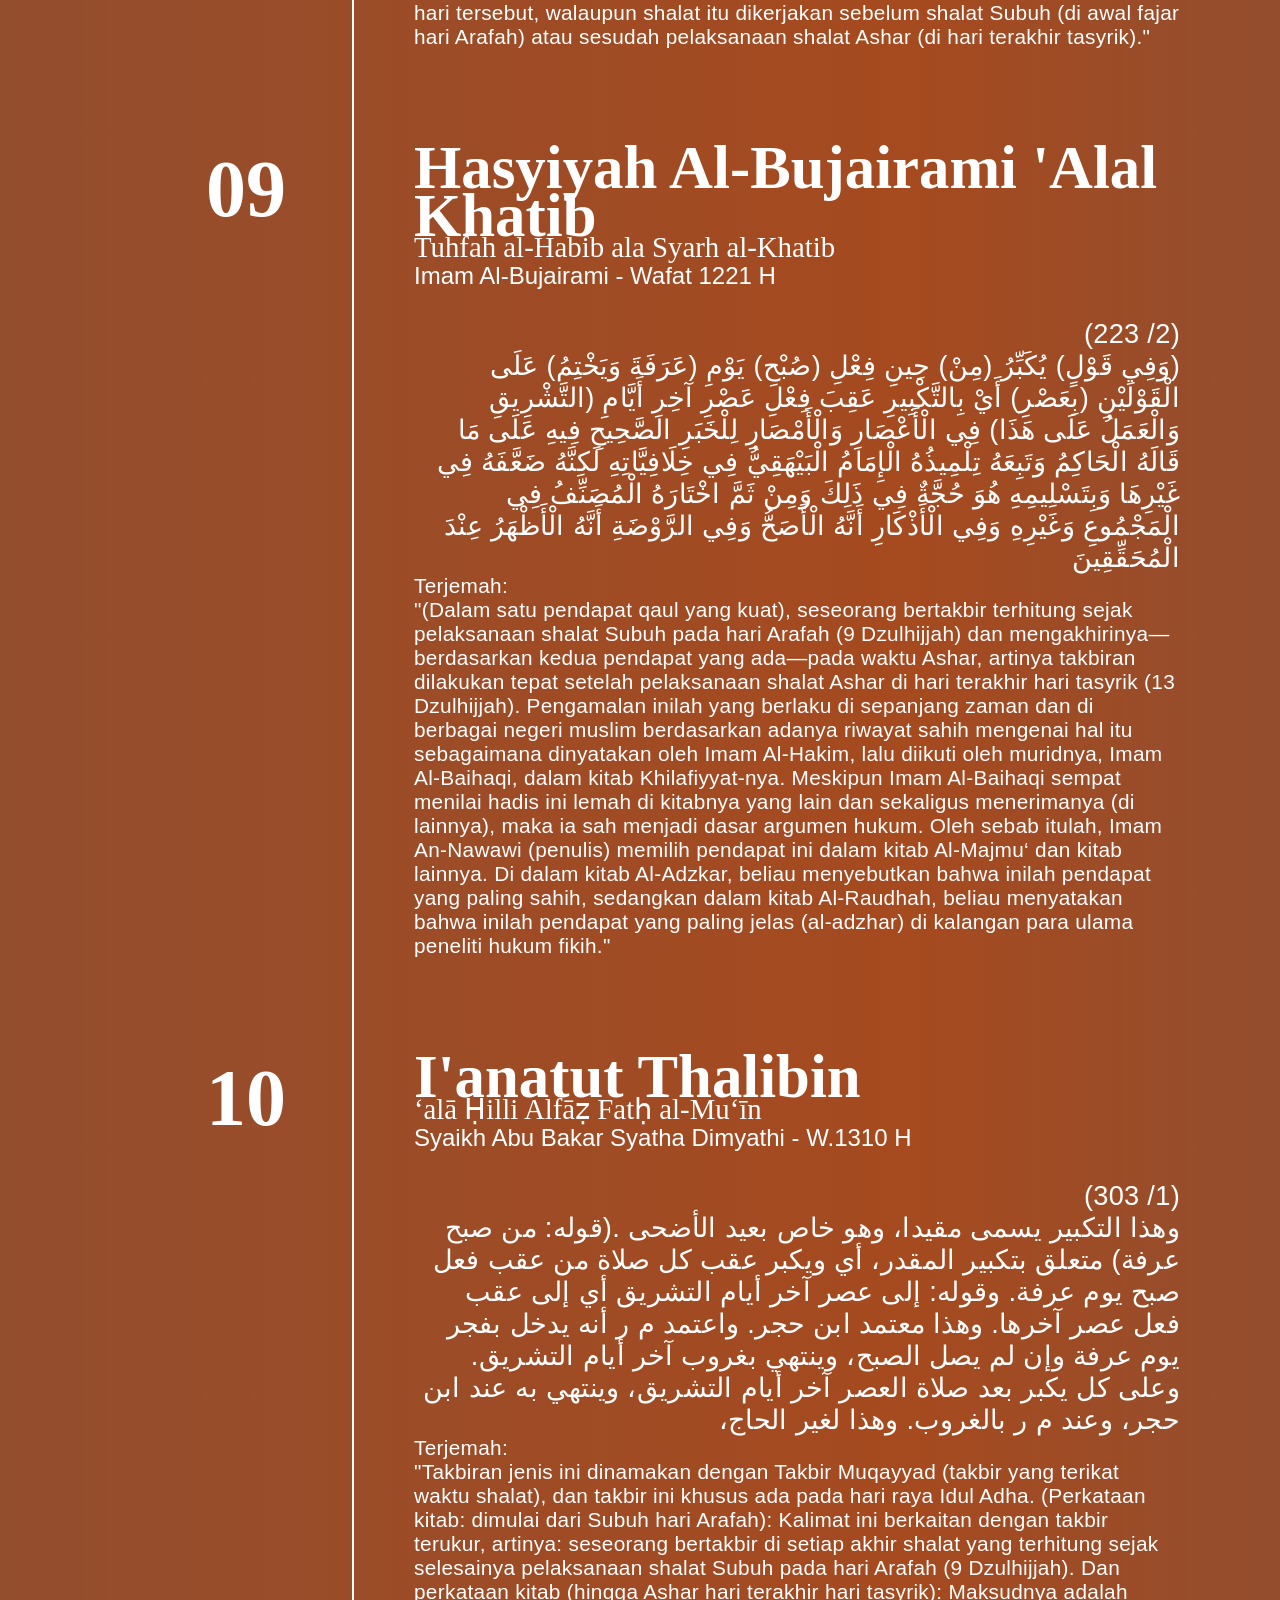
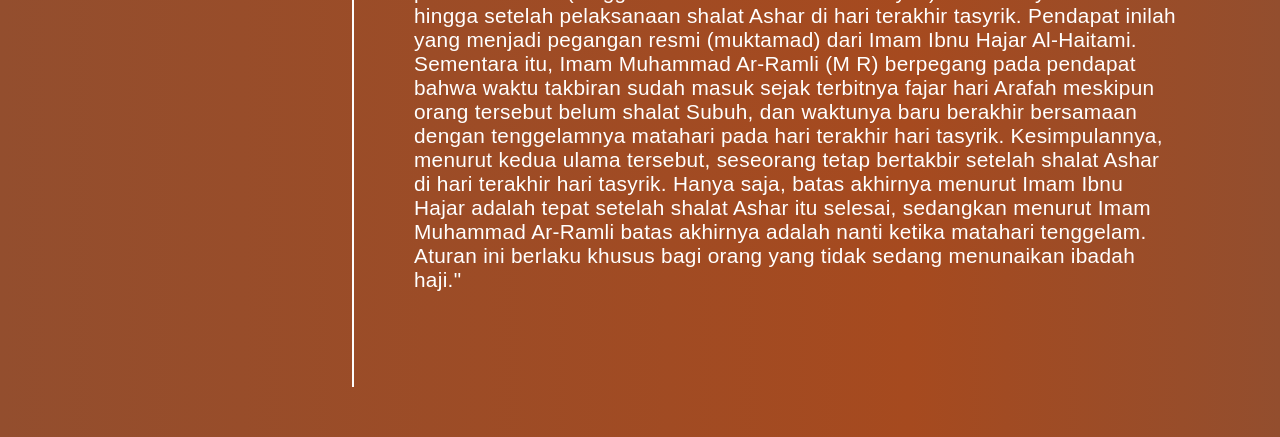
==== commit f67c0429: "Update index.html" ====
--- a/index.html
+++ b/index.html
@@ -39,8 +39,8 @@
   <section>
 <div class="info-content">
 <h1>KALAM</h1>
-<h2>Datu Kelampayan<br />
-Kitab SABILAL MUHTADIN</h2>
+<h2>Datu<br /> Kelampayan<br />
+Kitab<br />SABILAL<br />MUHTADIN</h2>
 <h3>Jilid 2 : Halaman 57</h3>
 </div>  </section>
   
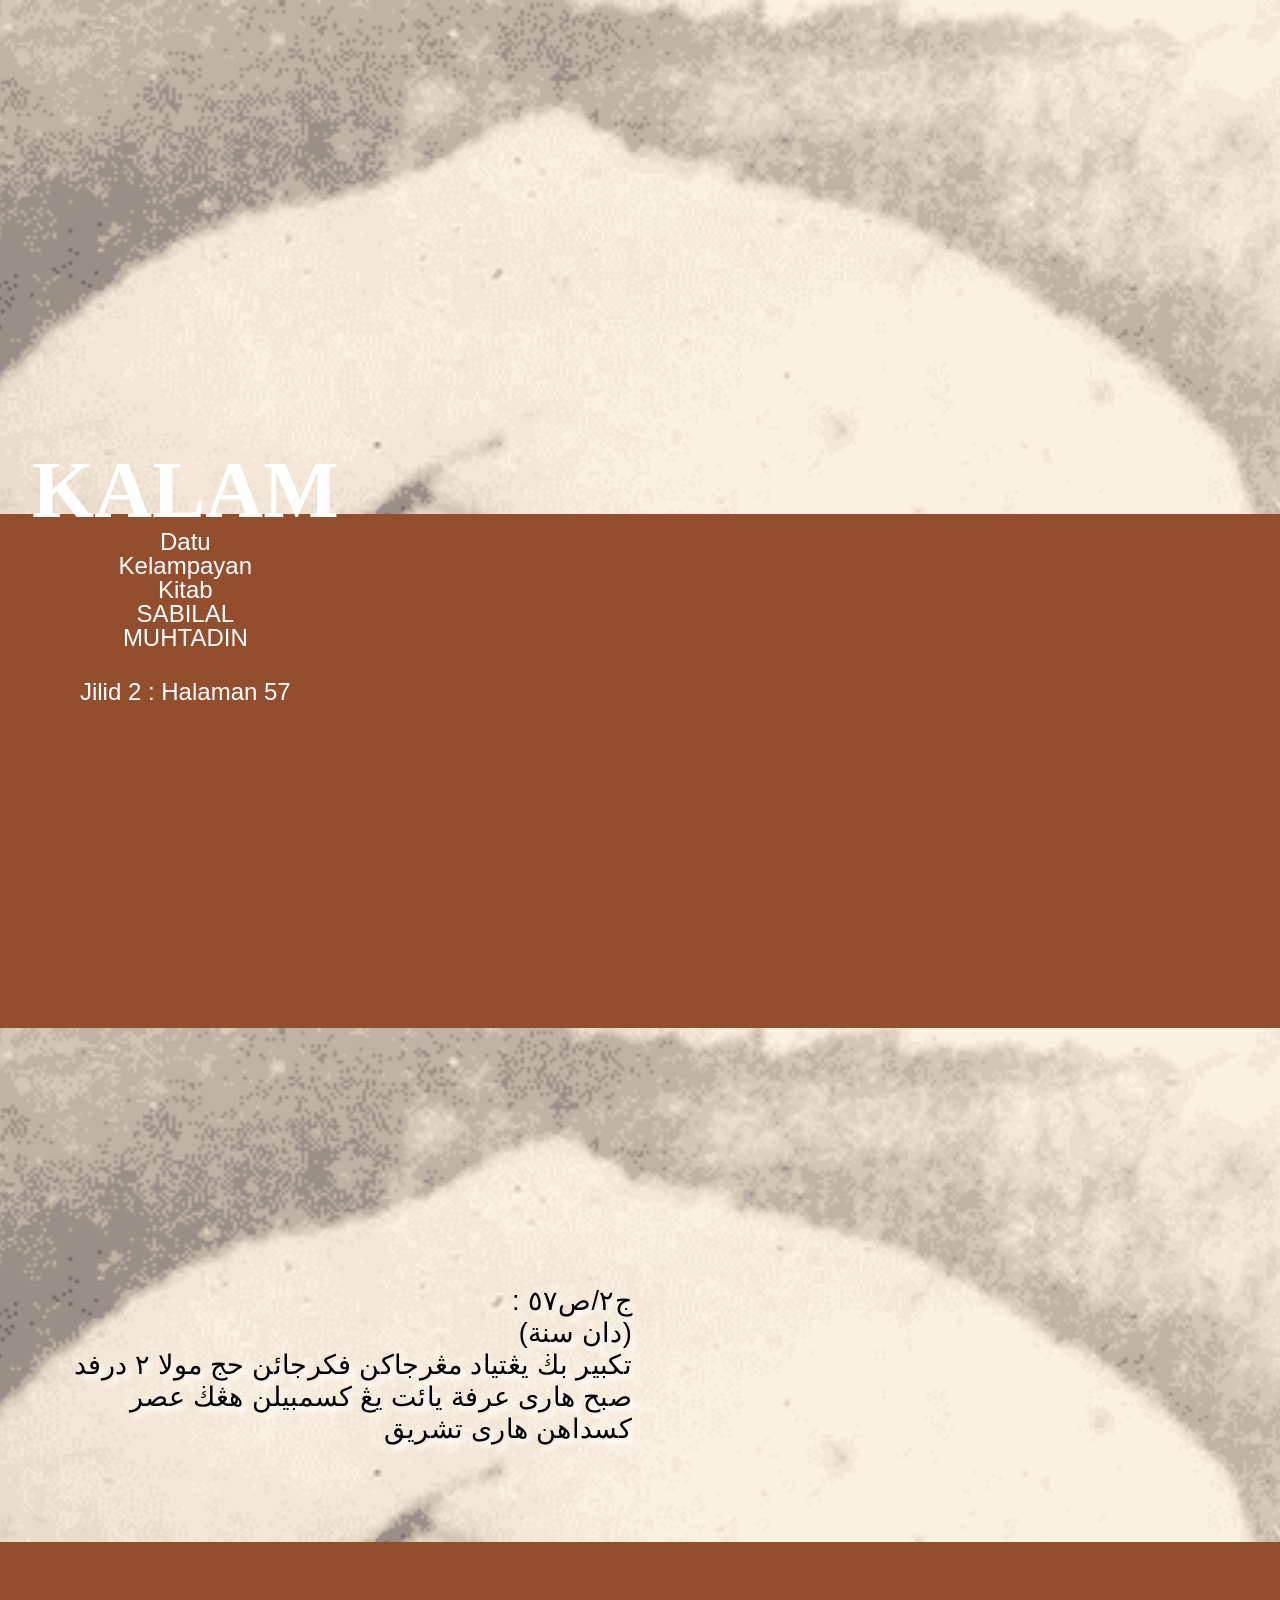
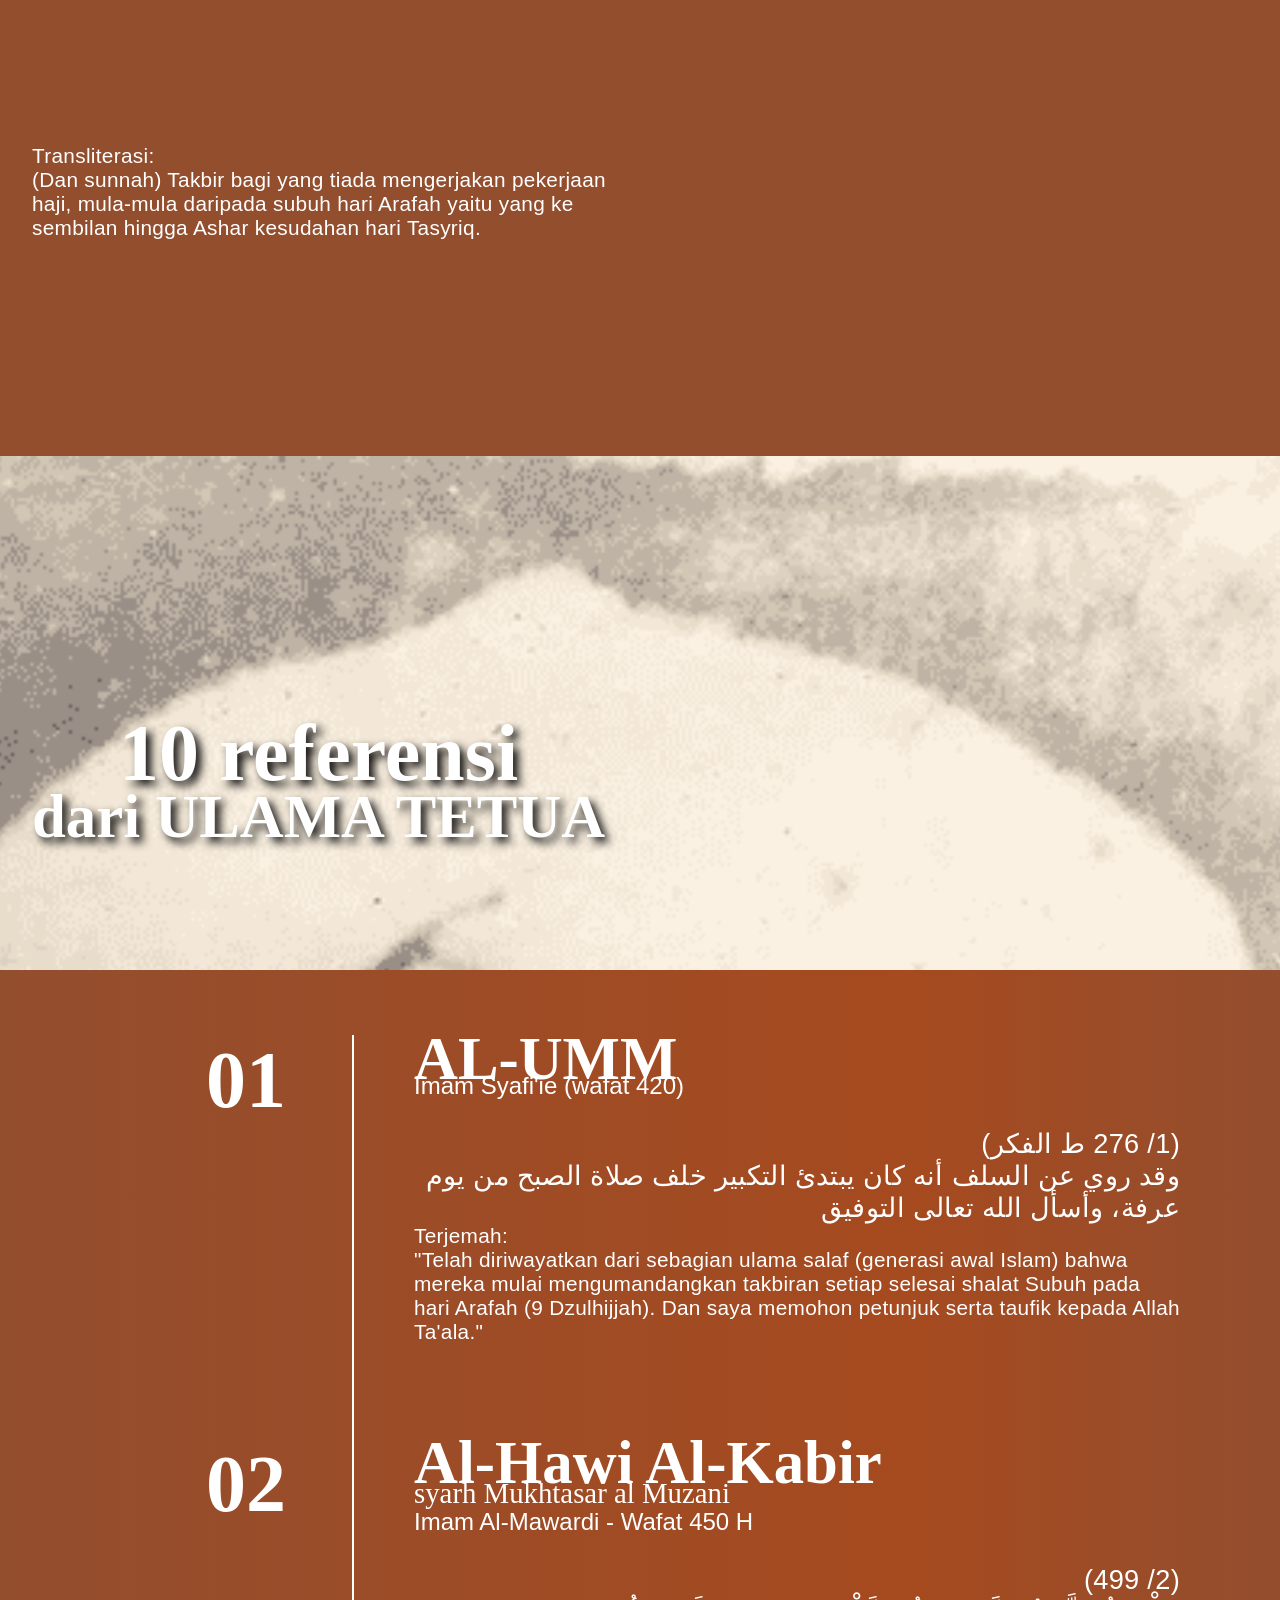
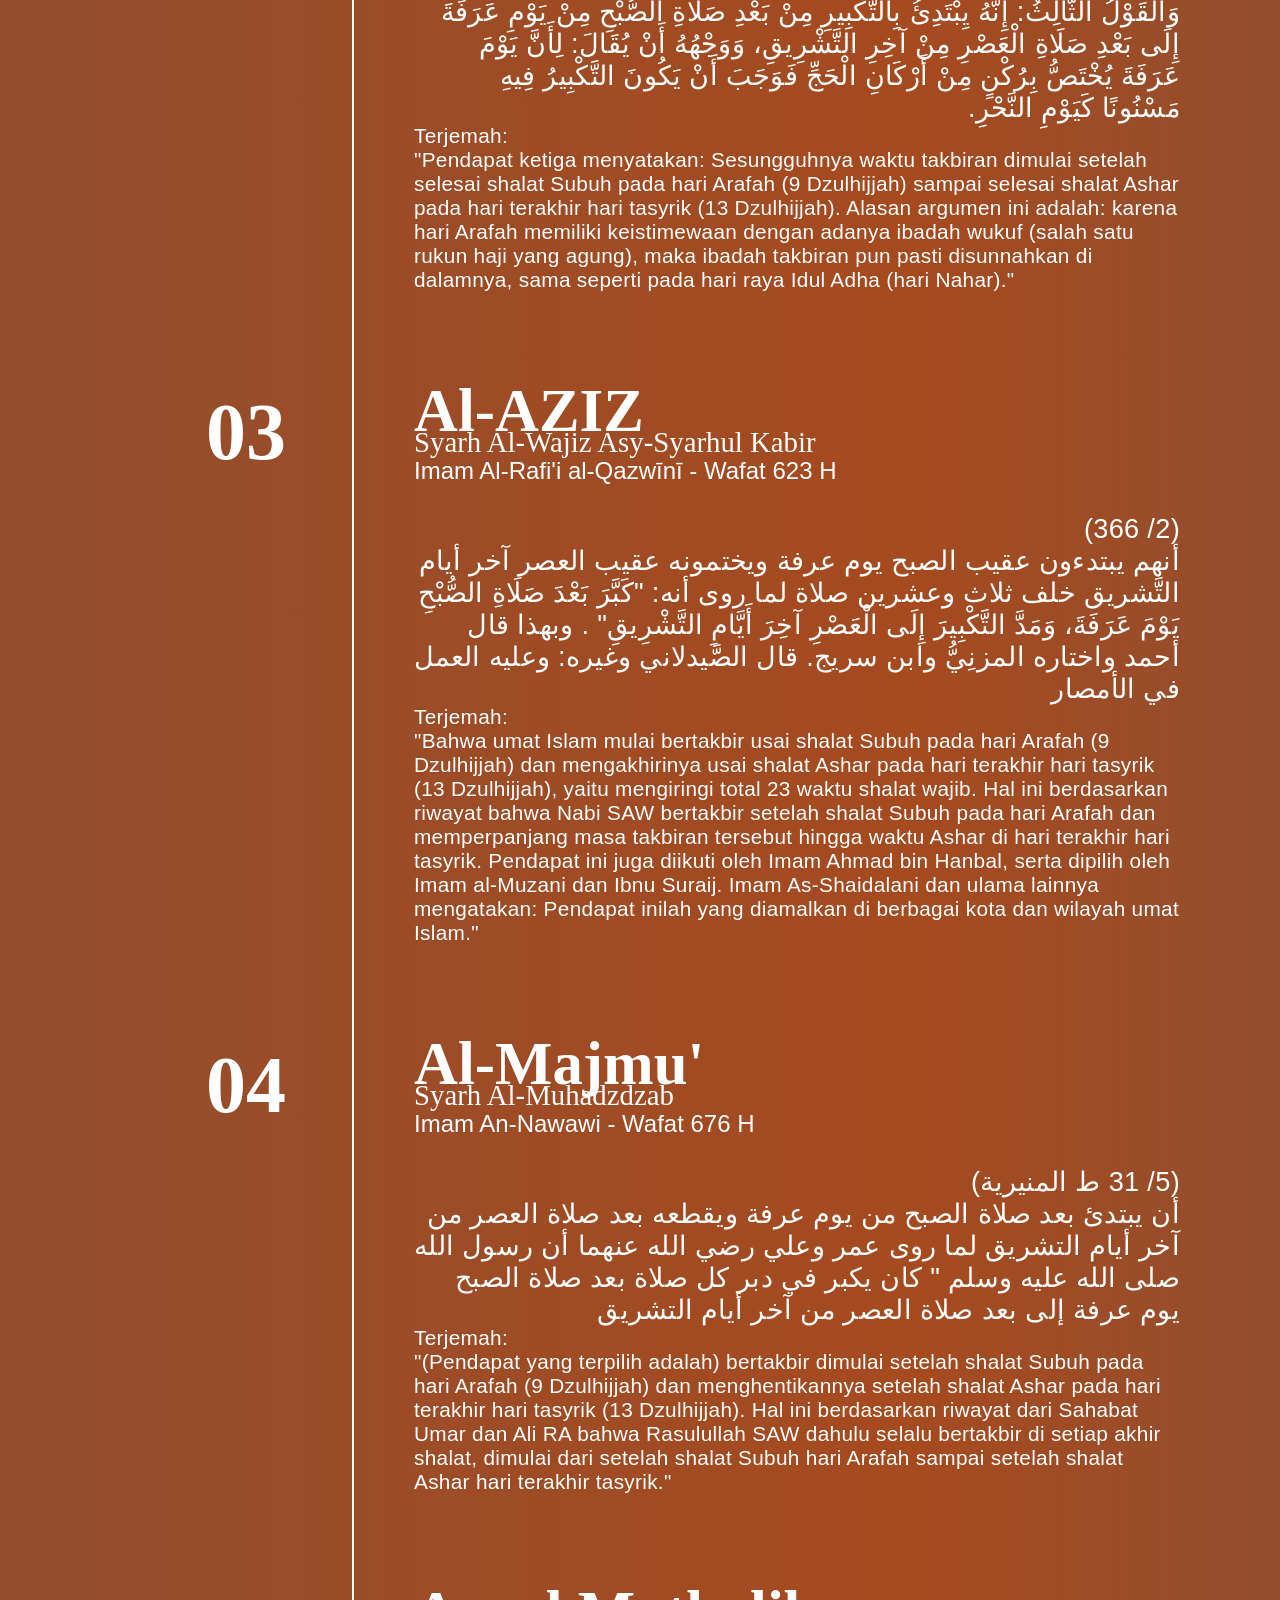
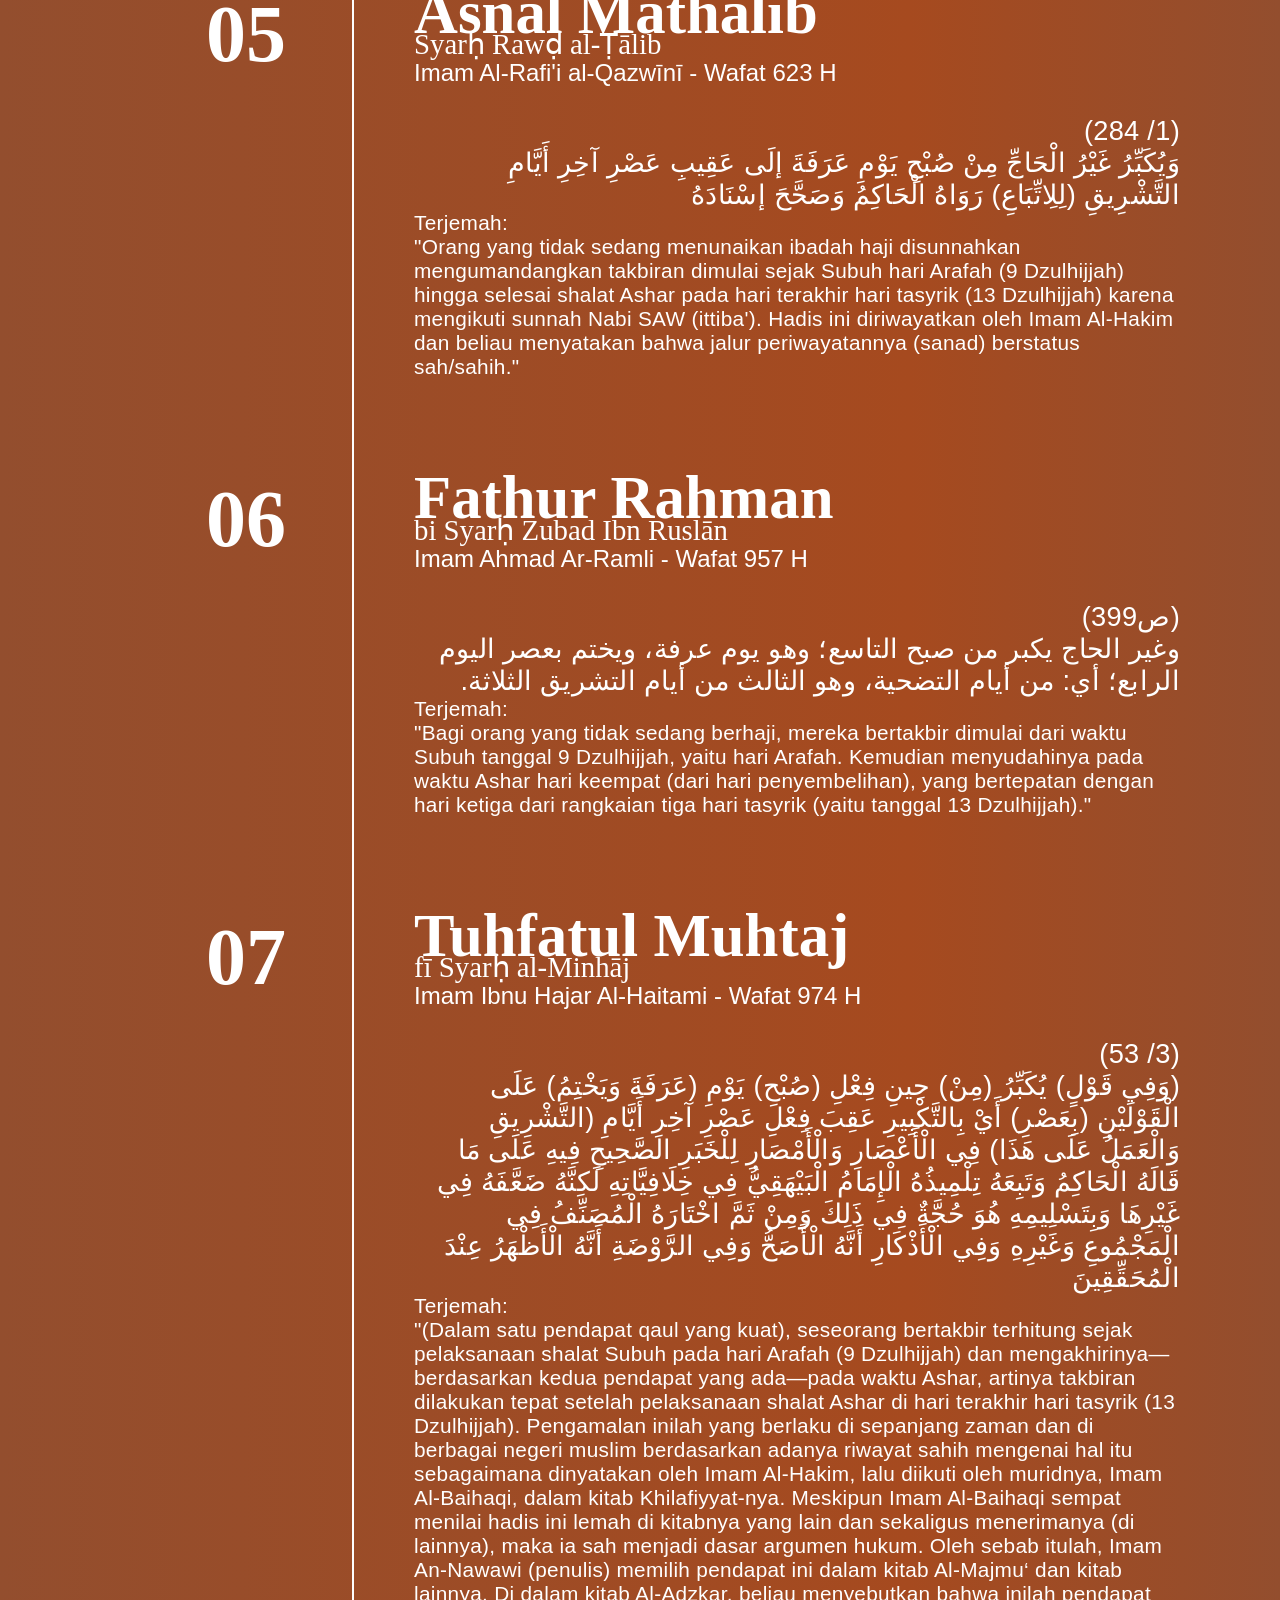
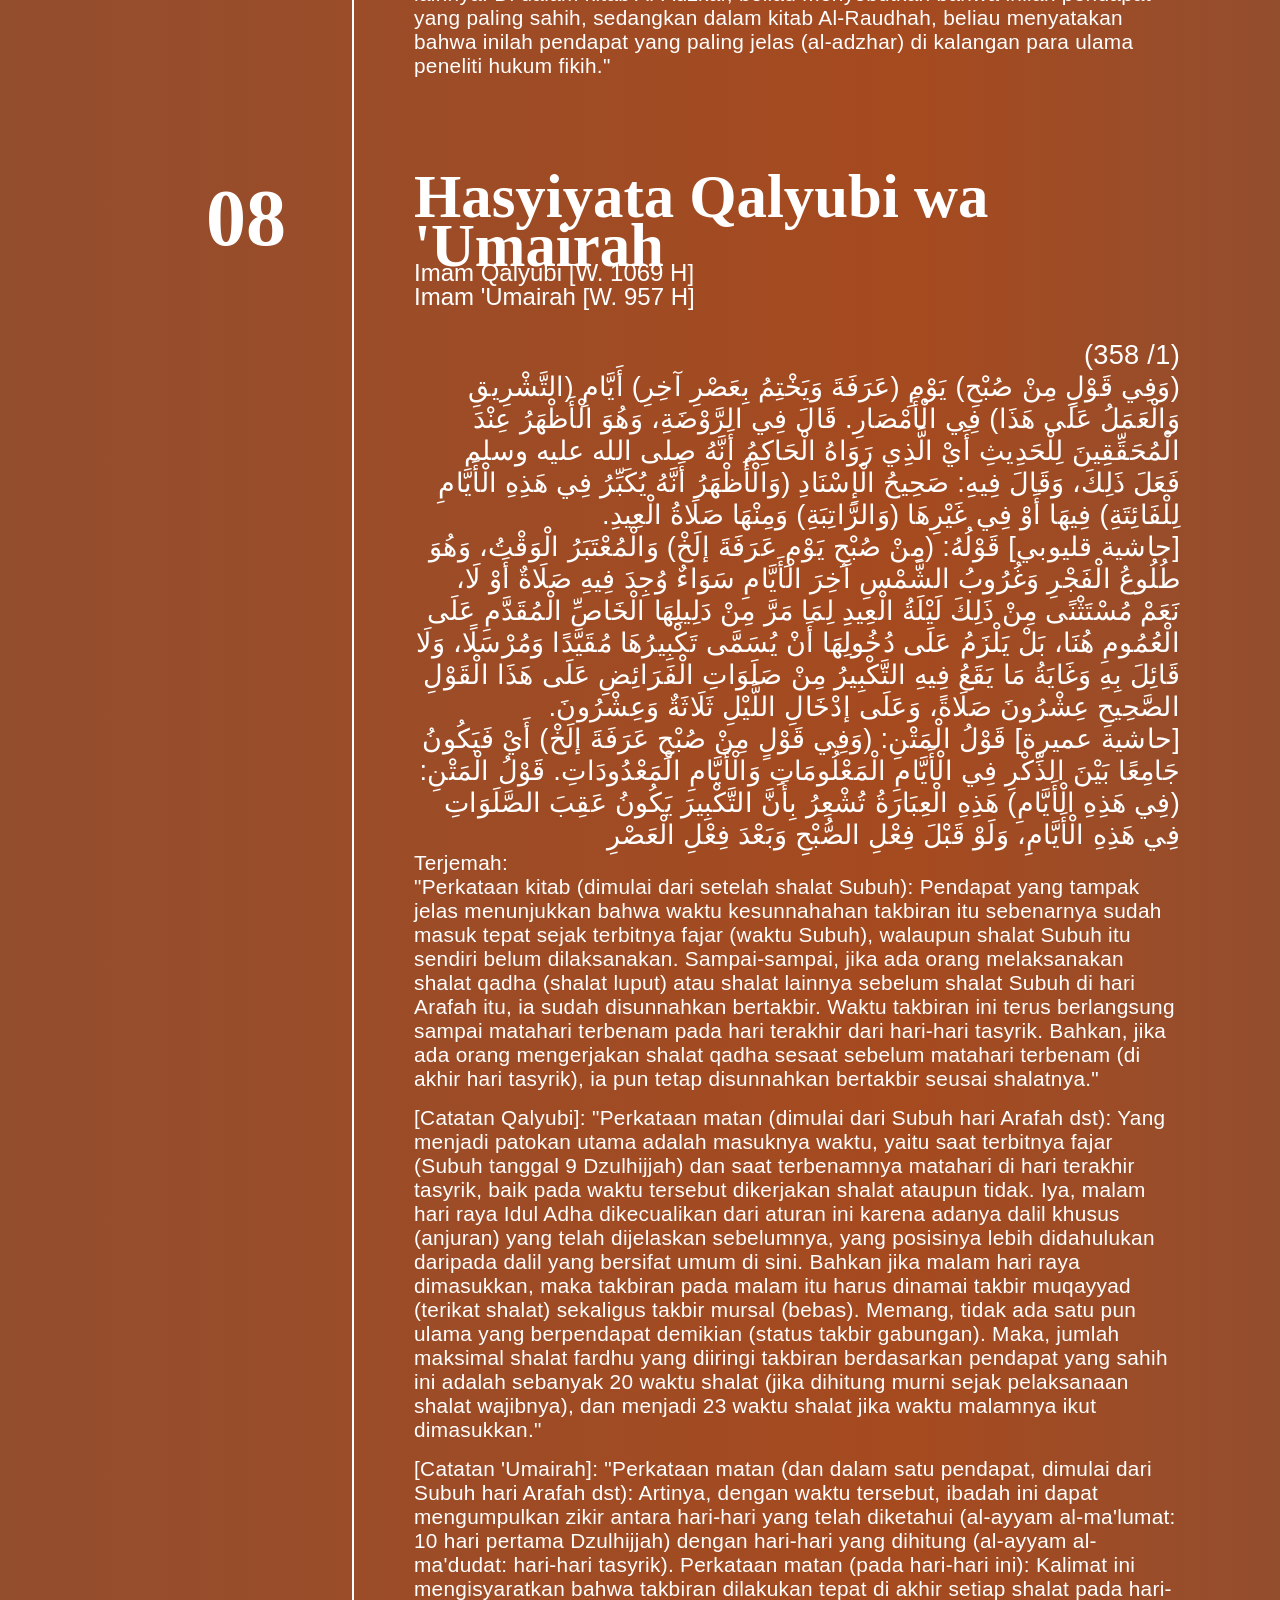
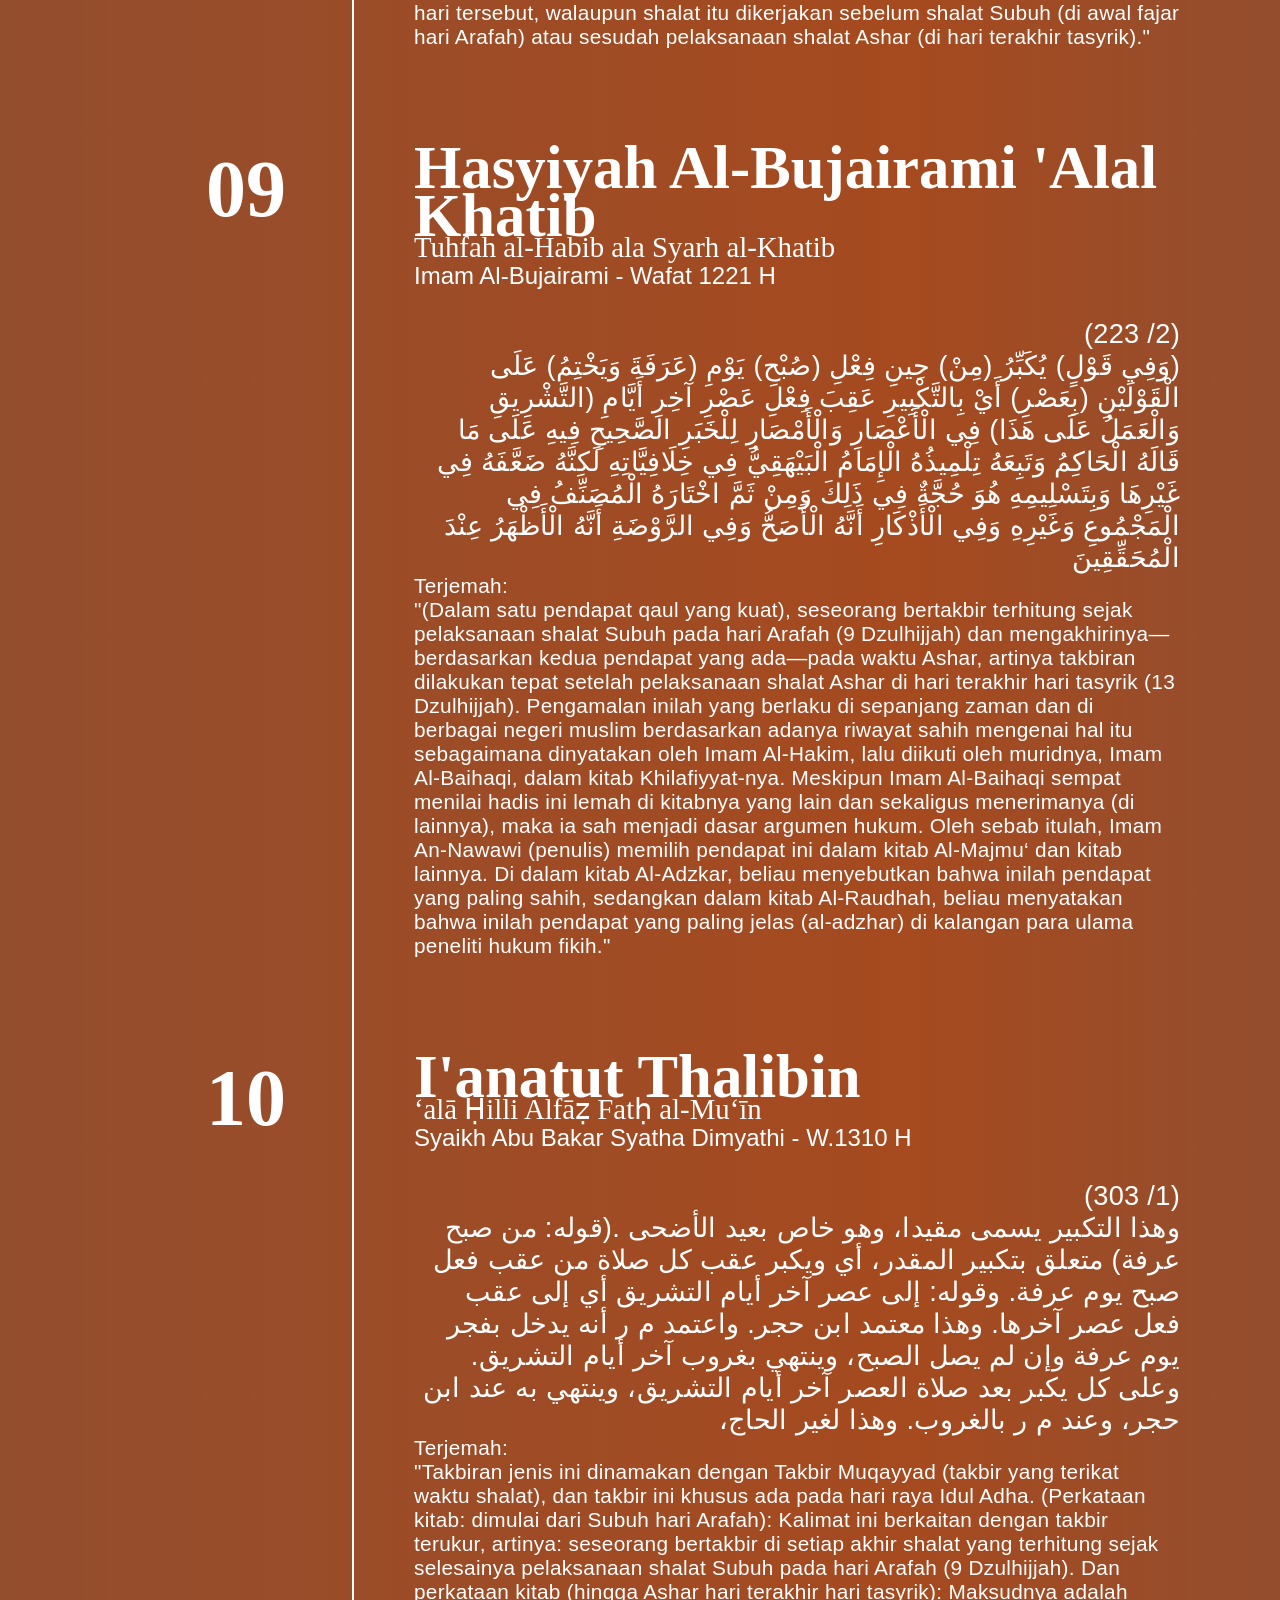
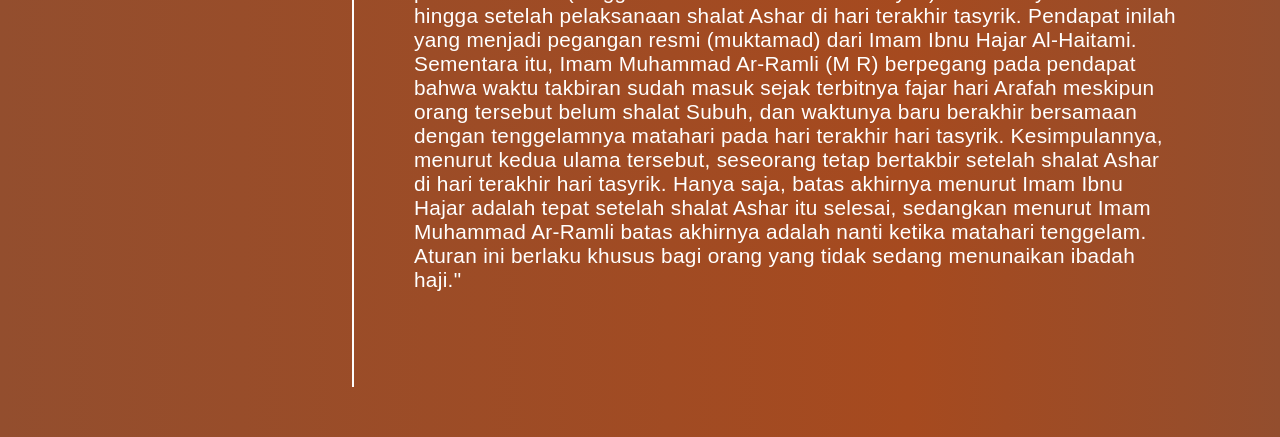
==== commit 5da5e035: "Update index.html" ====
--- a/index.html
+++ b/index.html
@@ -39,8 +39,8 @@
   <section>
 <div class="info-content">
 <h1>KALAM</h1>
-<h2>Datu<br /> Kelampayan<br />
-Kitab<br />SABILAL<br />MUHTADIN</h2>
+<h3>Datu<br /> Kelampayan<br />
+Kitab<br />SABILAL<br />MUHTADIN</h3>
 <h3>Jilid 2 : Halaman 57</h3>
 </div>  </section>
   
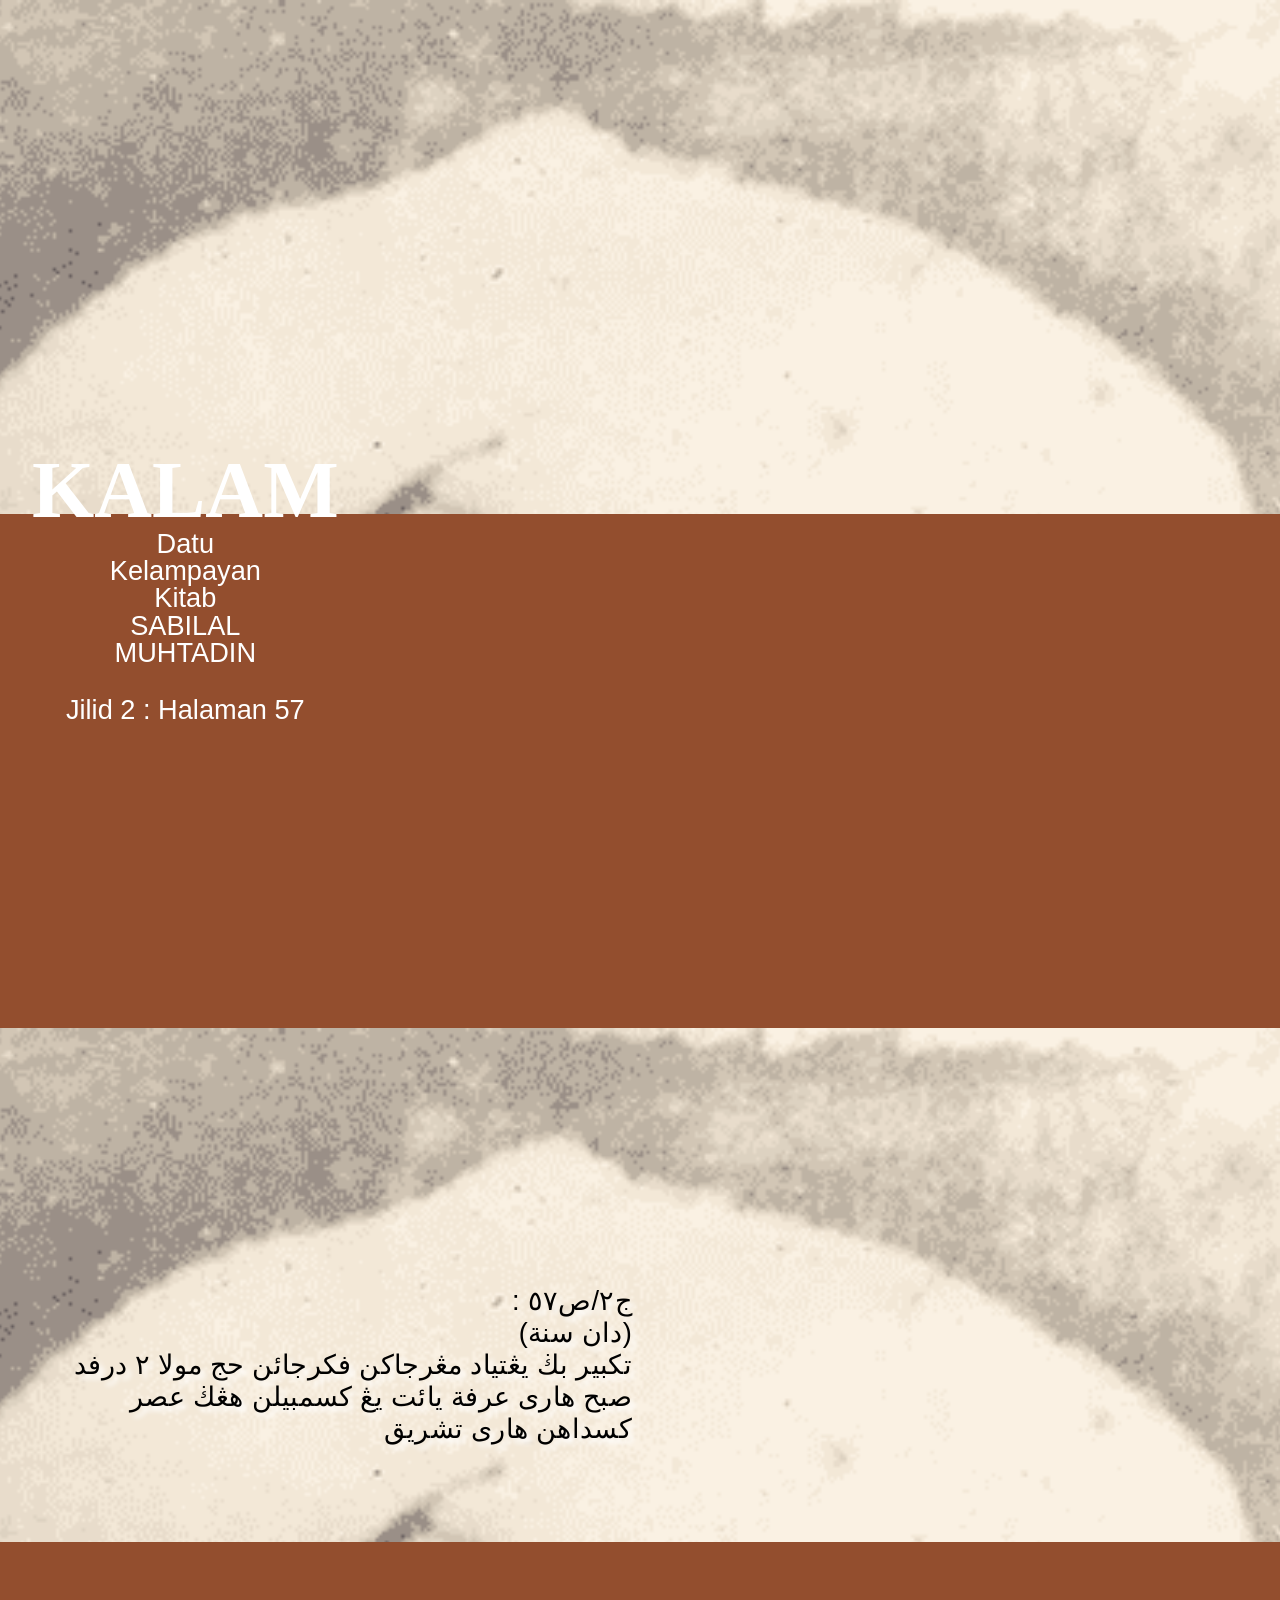
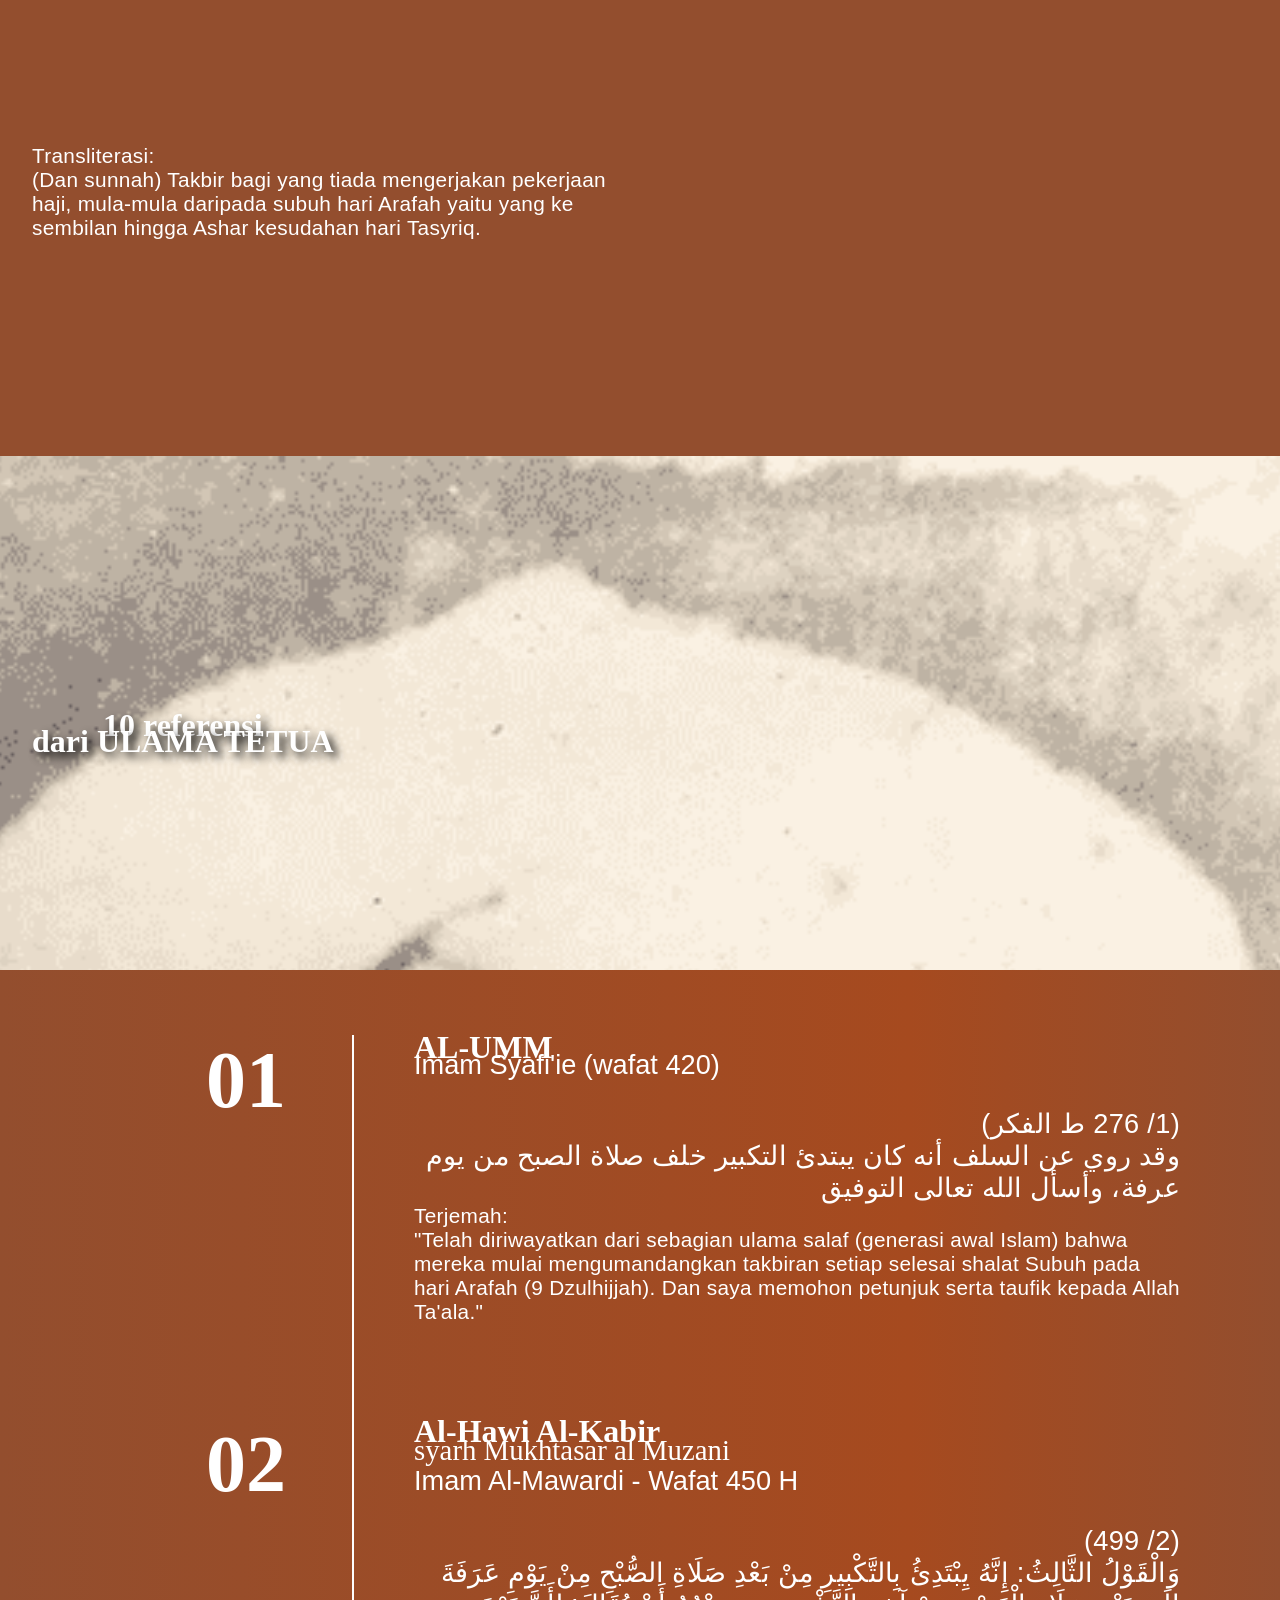
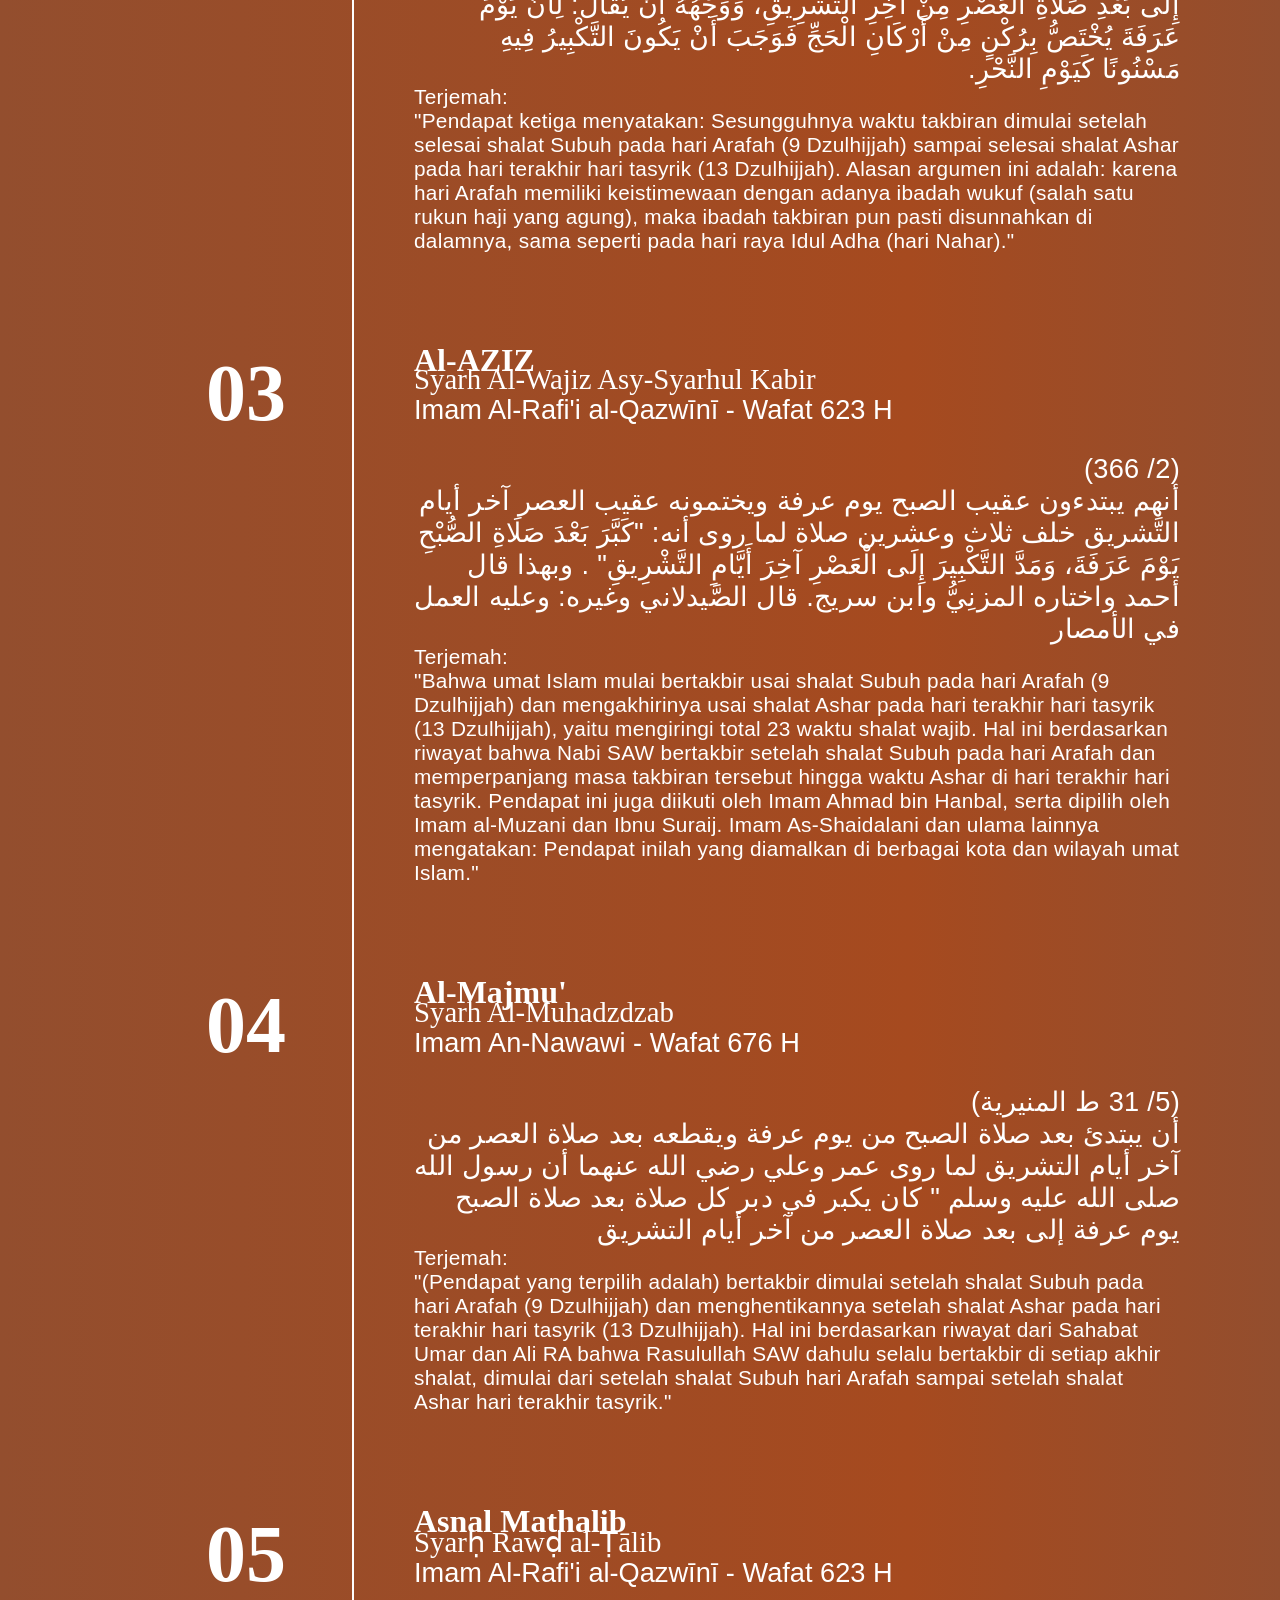
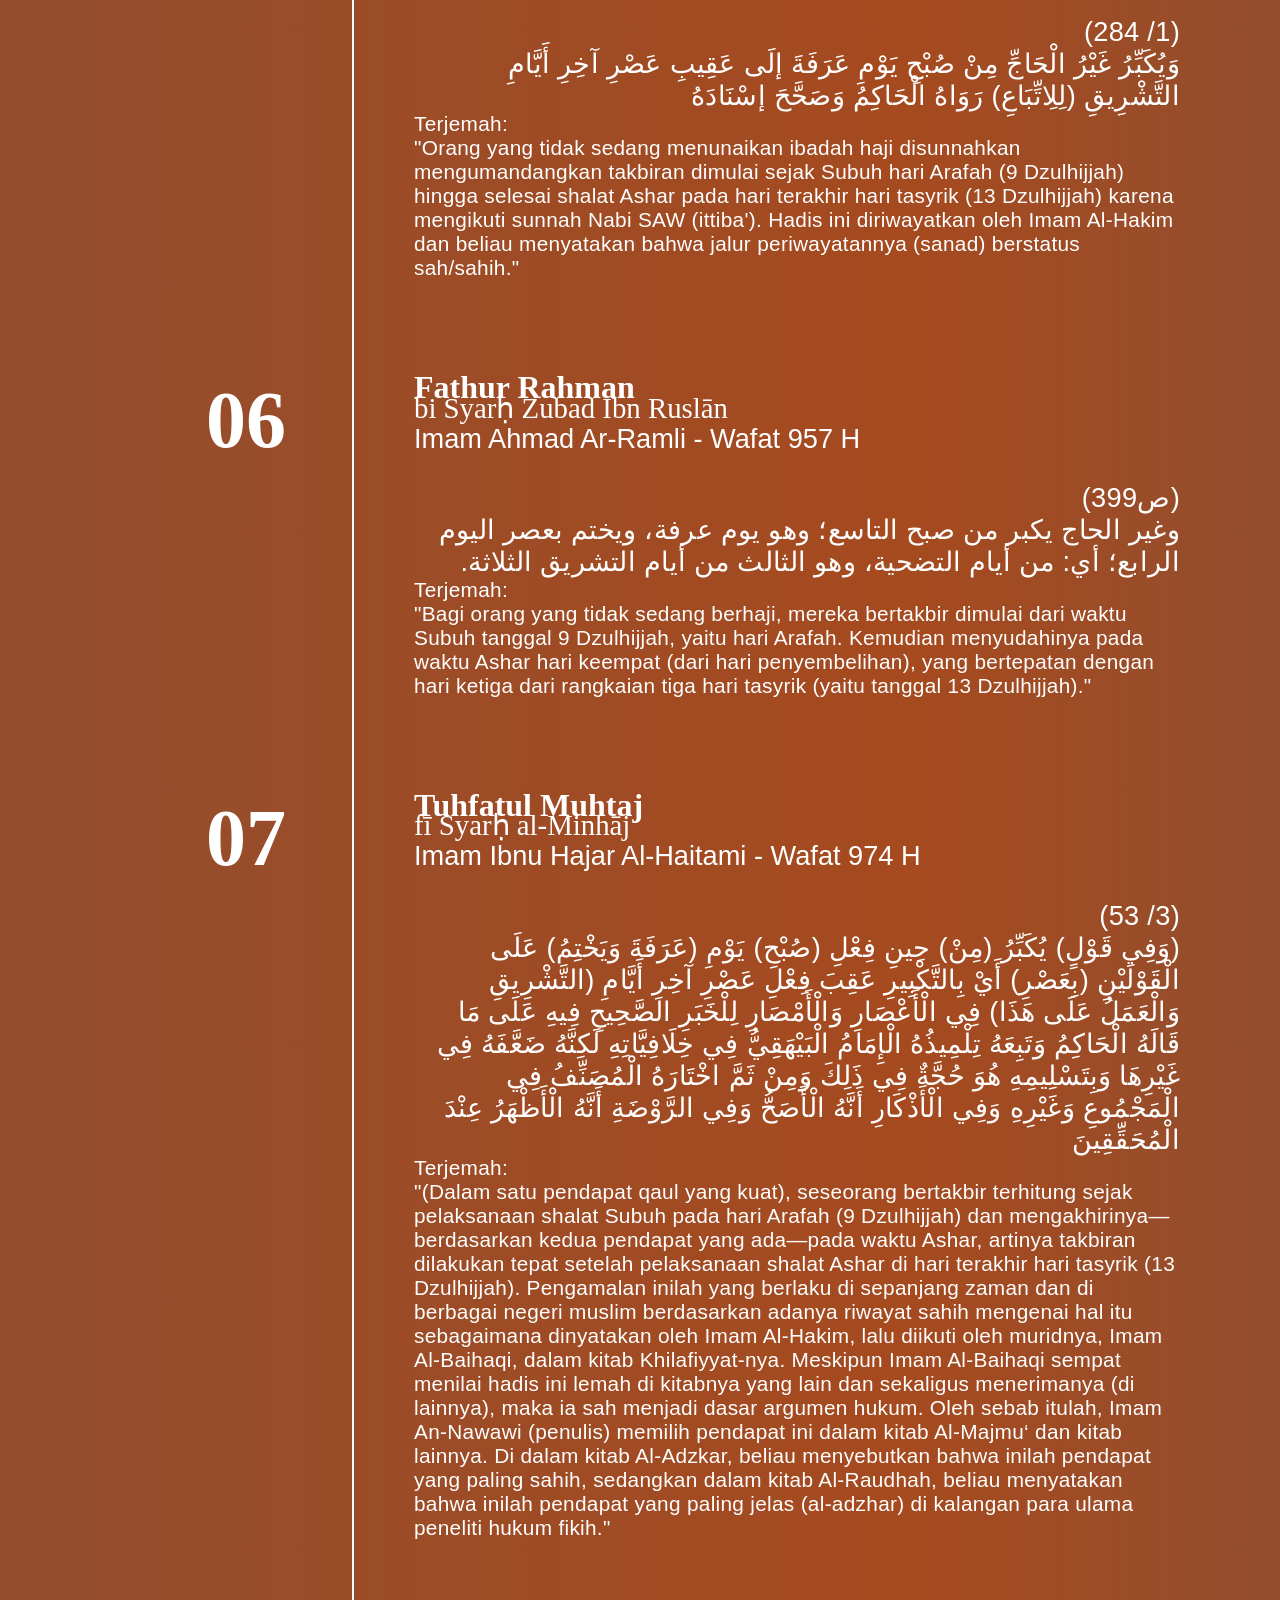
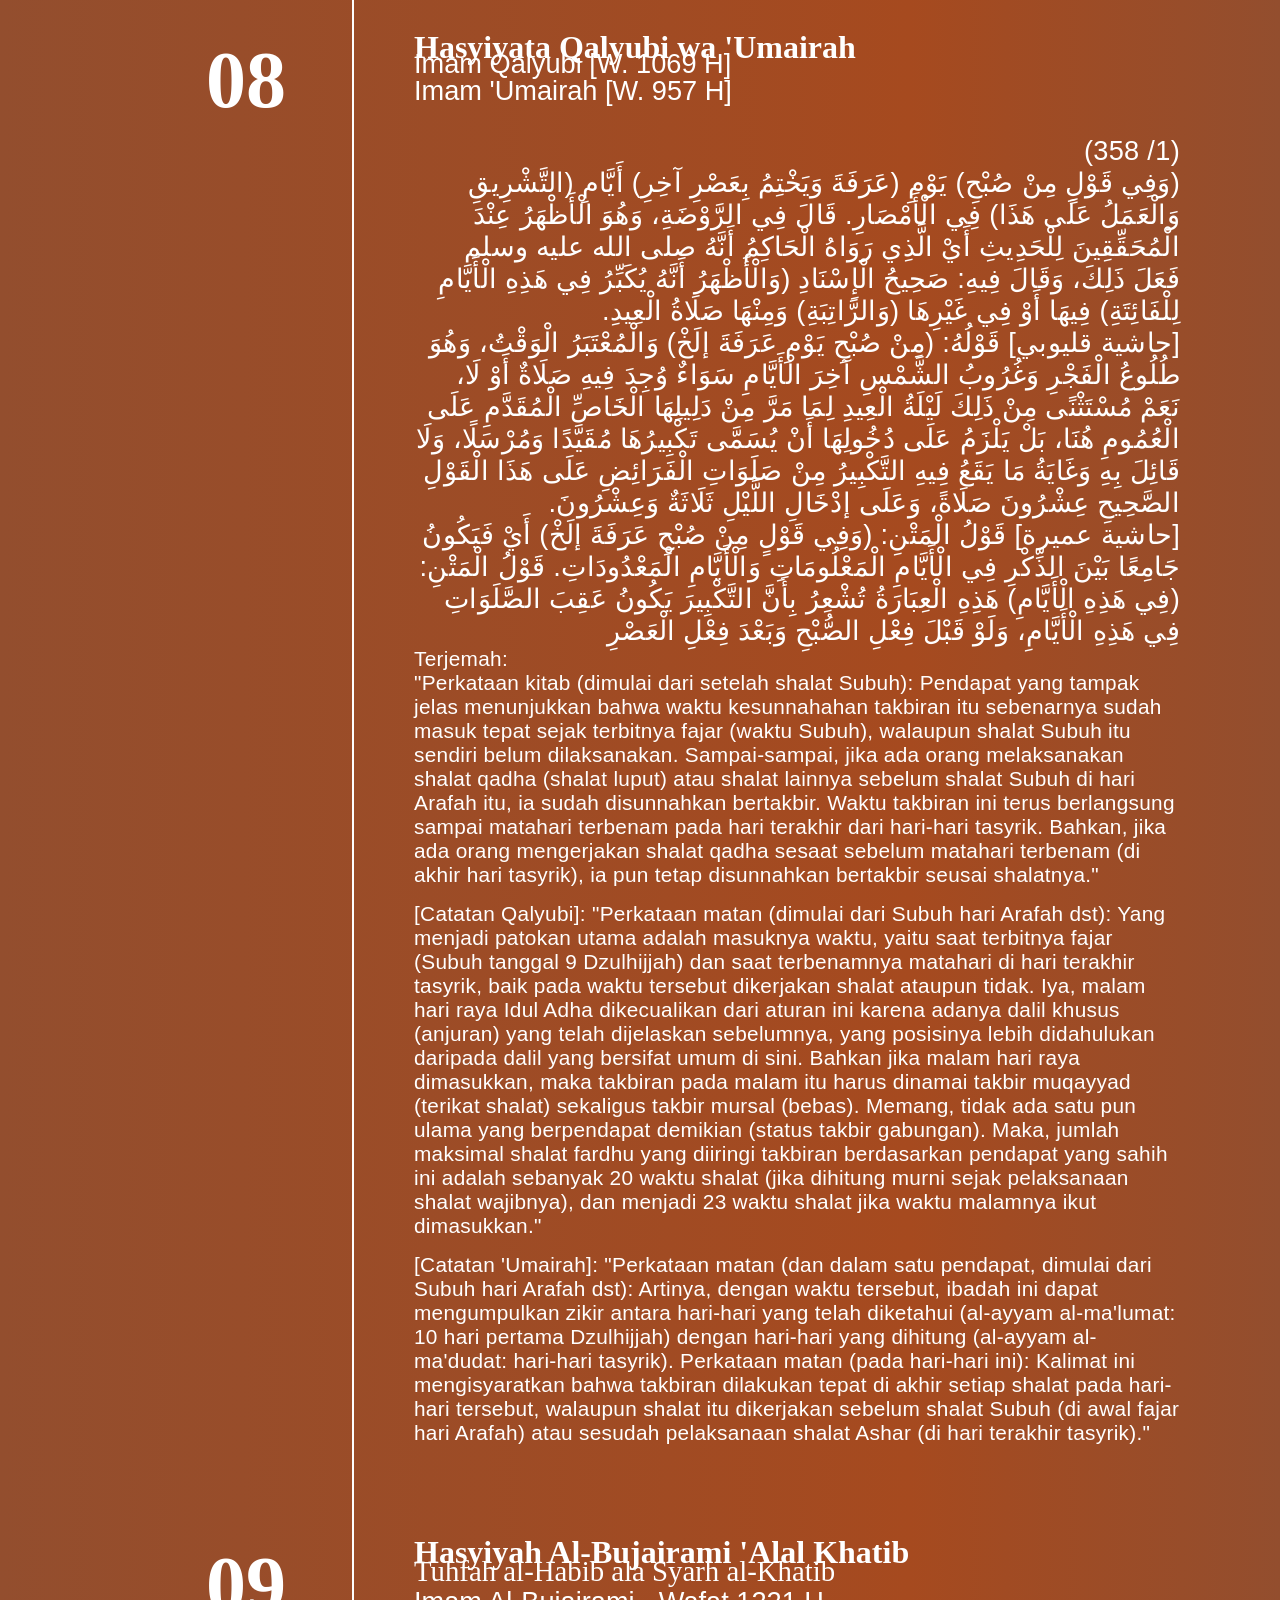
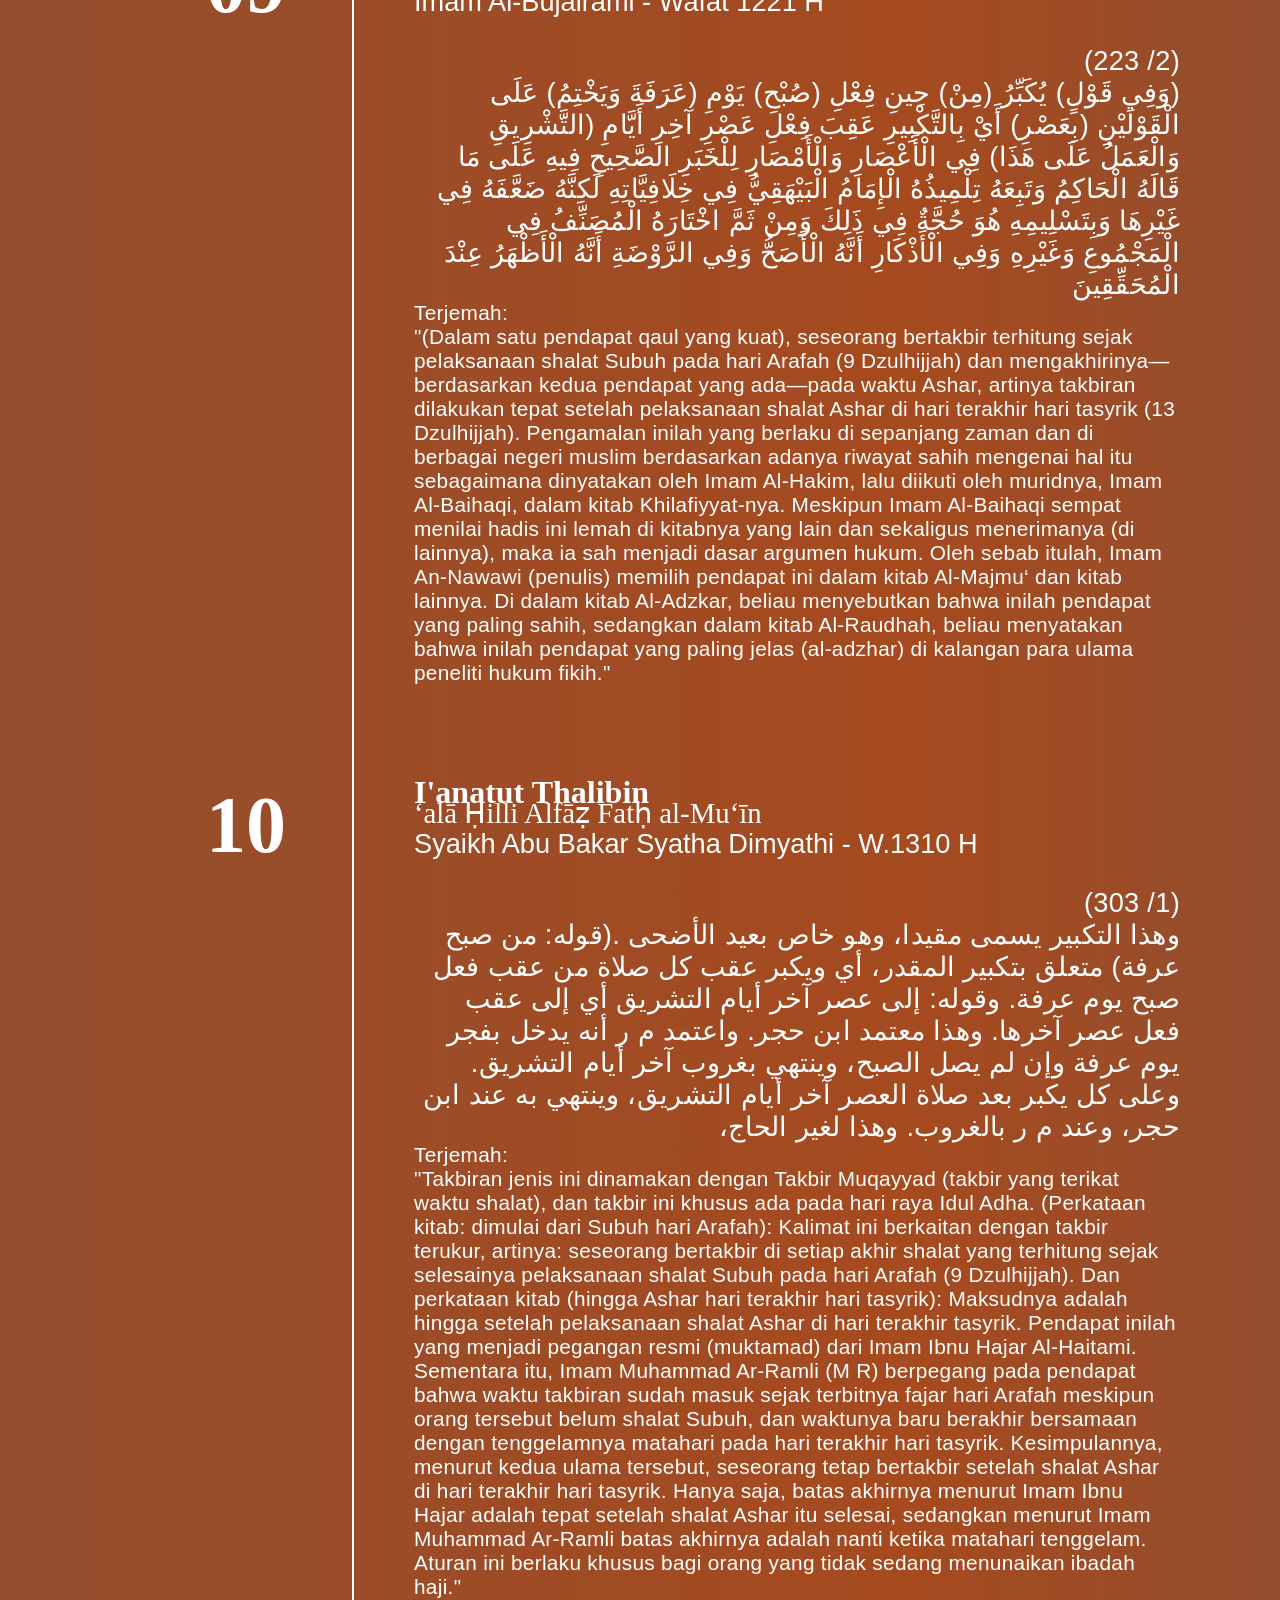
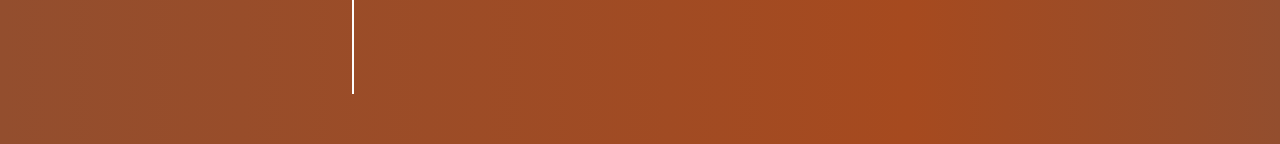
==== commit e46b0496: "Update index.html" ====
--- a/index.html
+++ b/index.html
@@ -58,7 +58,7 @@
 
   <section class="hero">
     <div class="hero-content">
-<span style="text-shadow: 5px 5px 10px black;"><h1>10 referensi </h1>
+<span style="text-shadow: 5px 5px 10px black;"><h2>10 referensi </h2>
 <h2>dari ULAMA TETUA</h2> </span>
     </div>
   </section>
